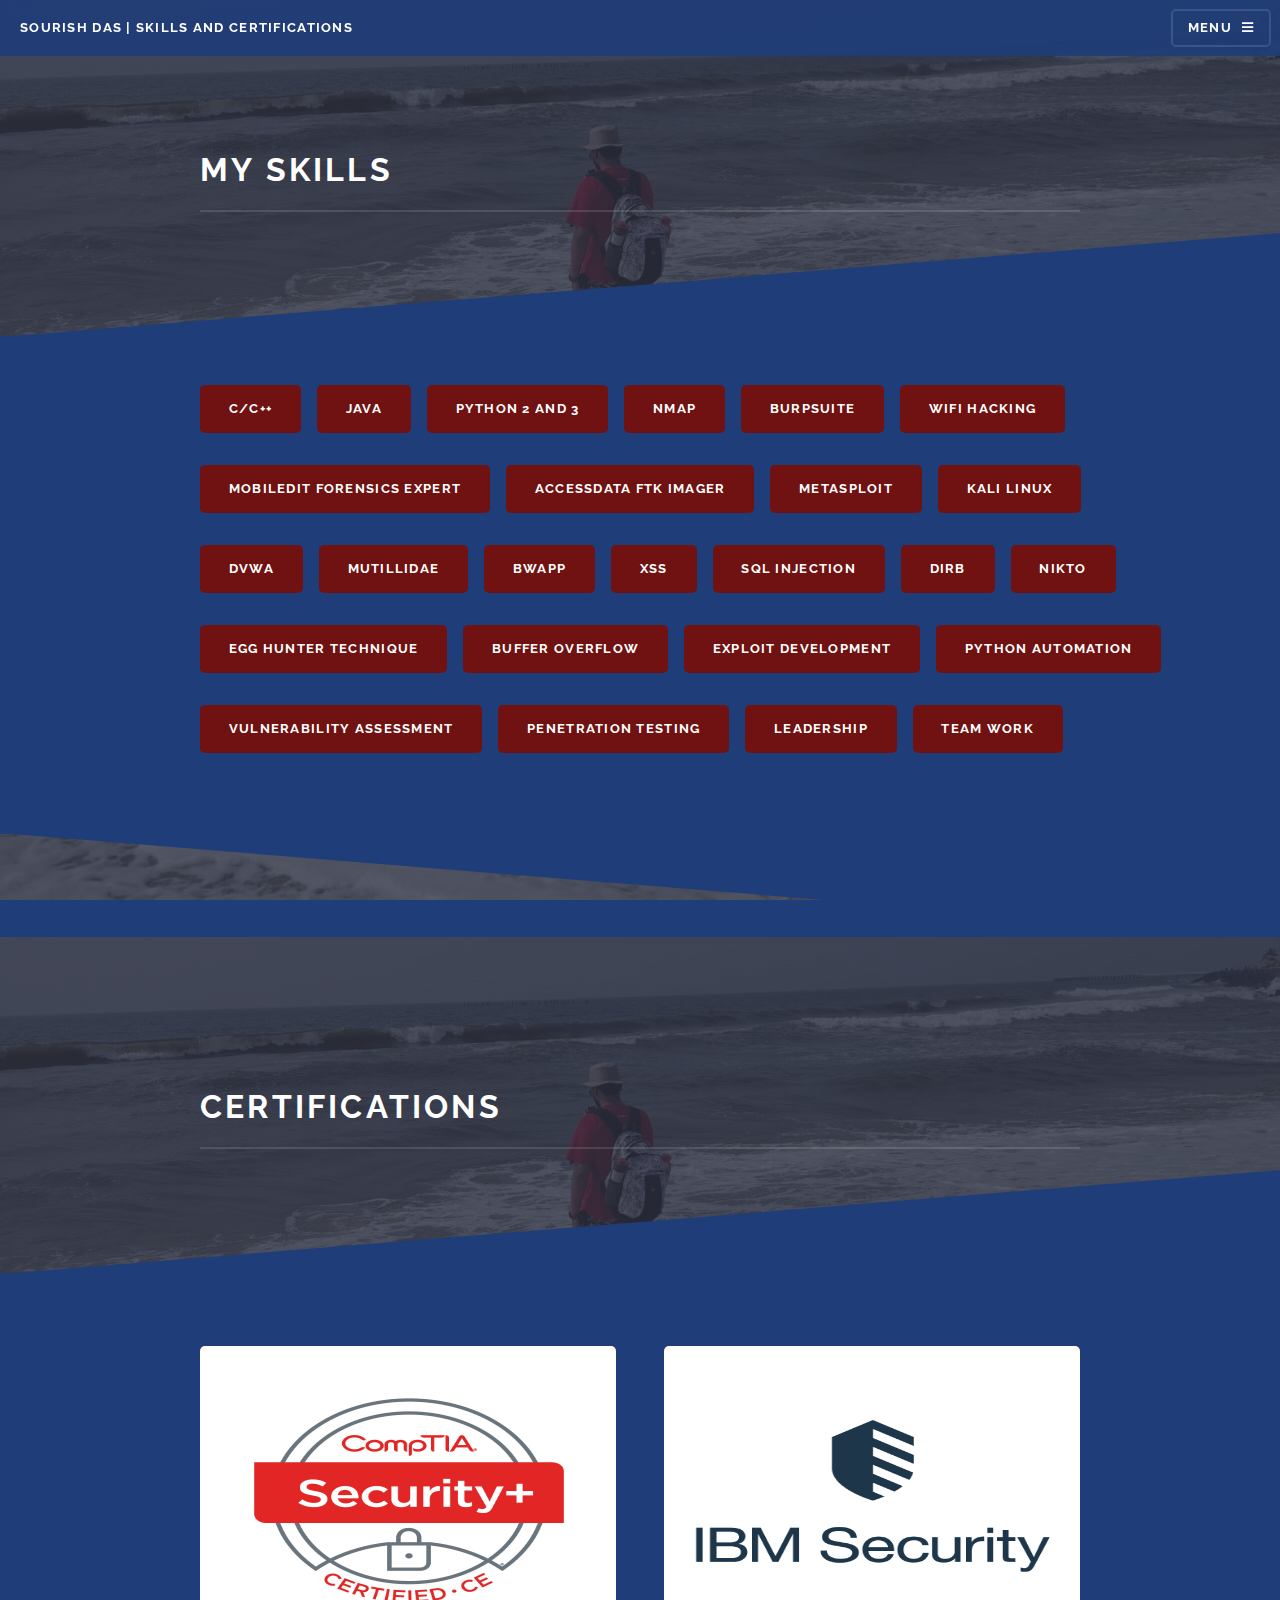
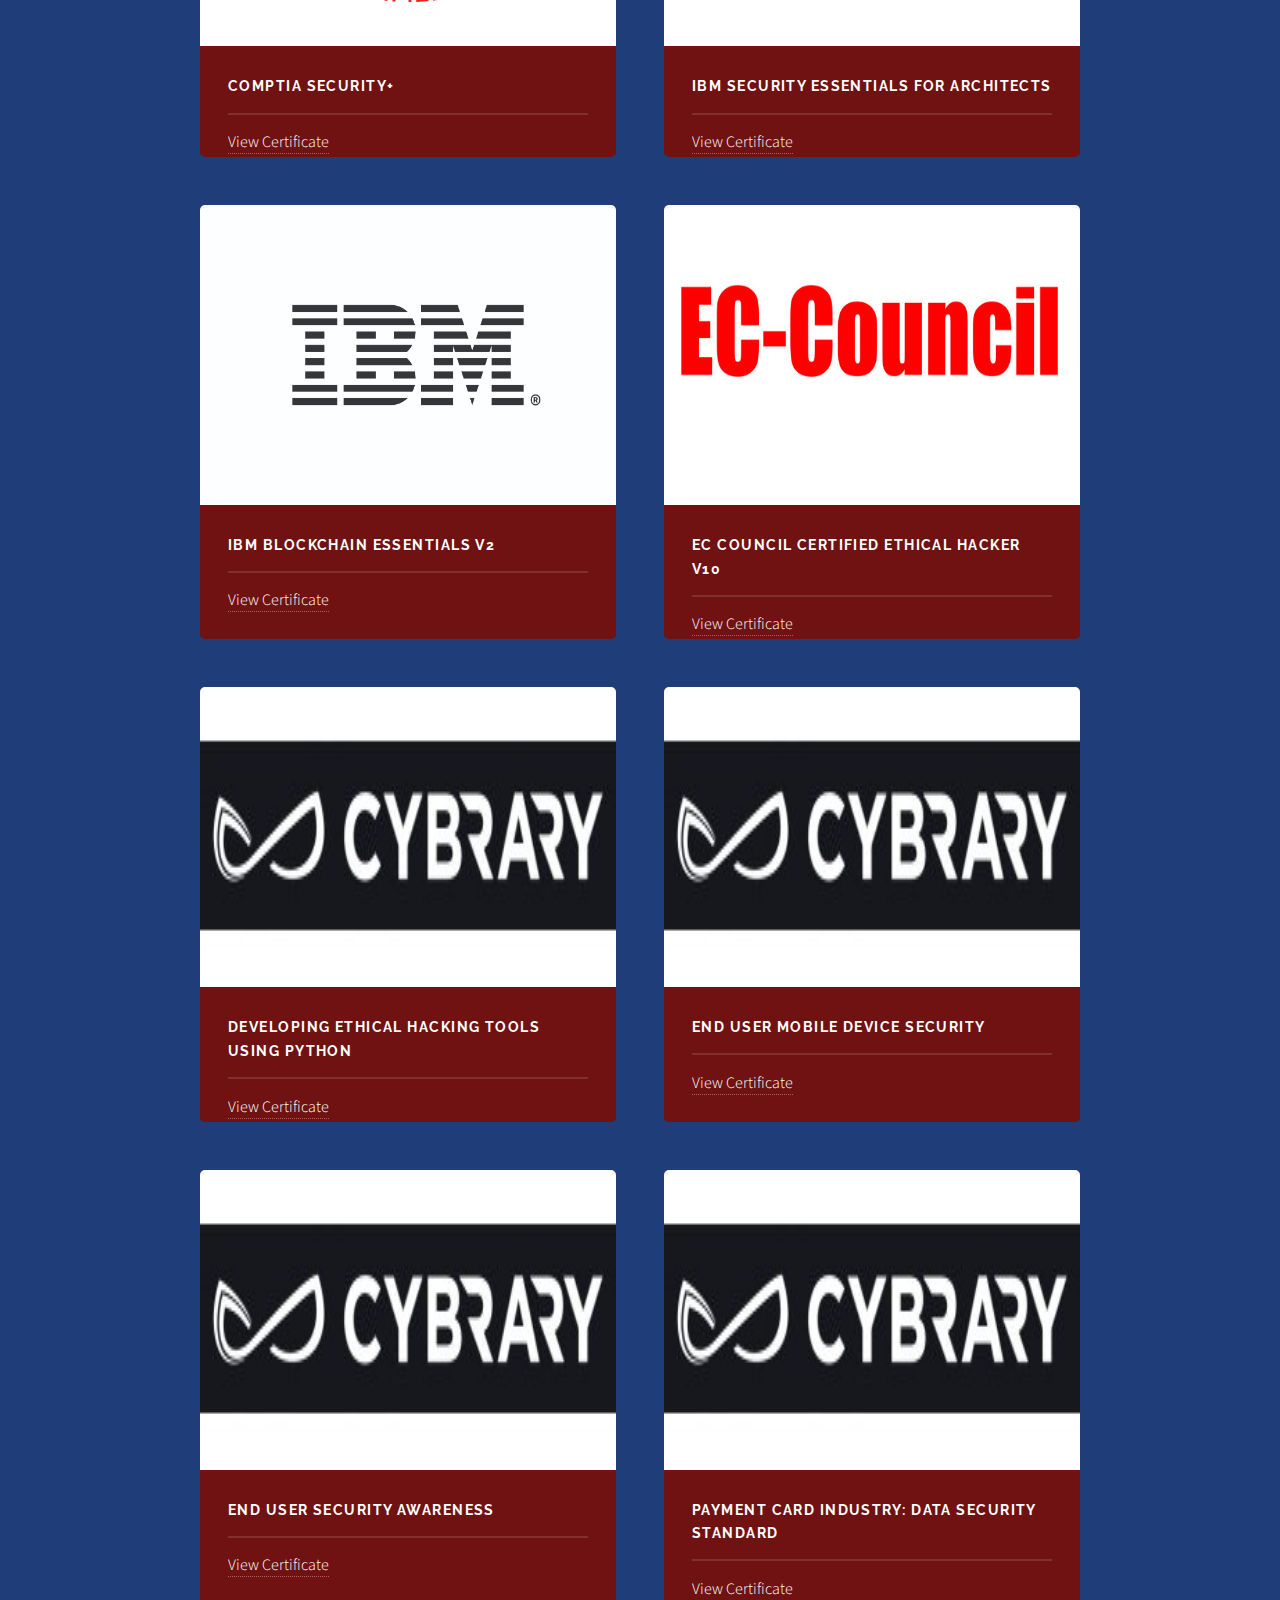
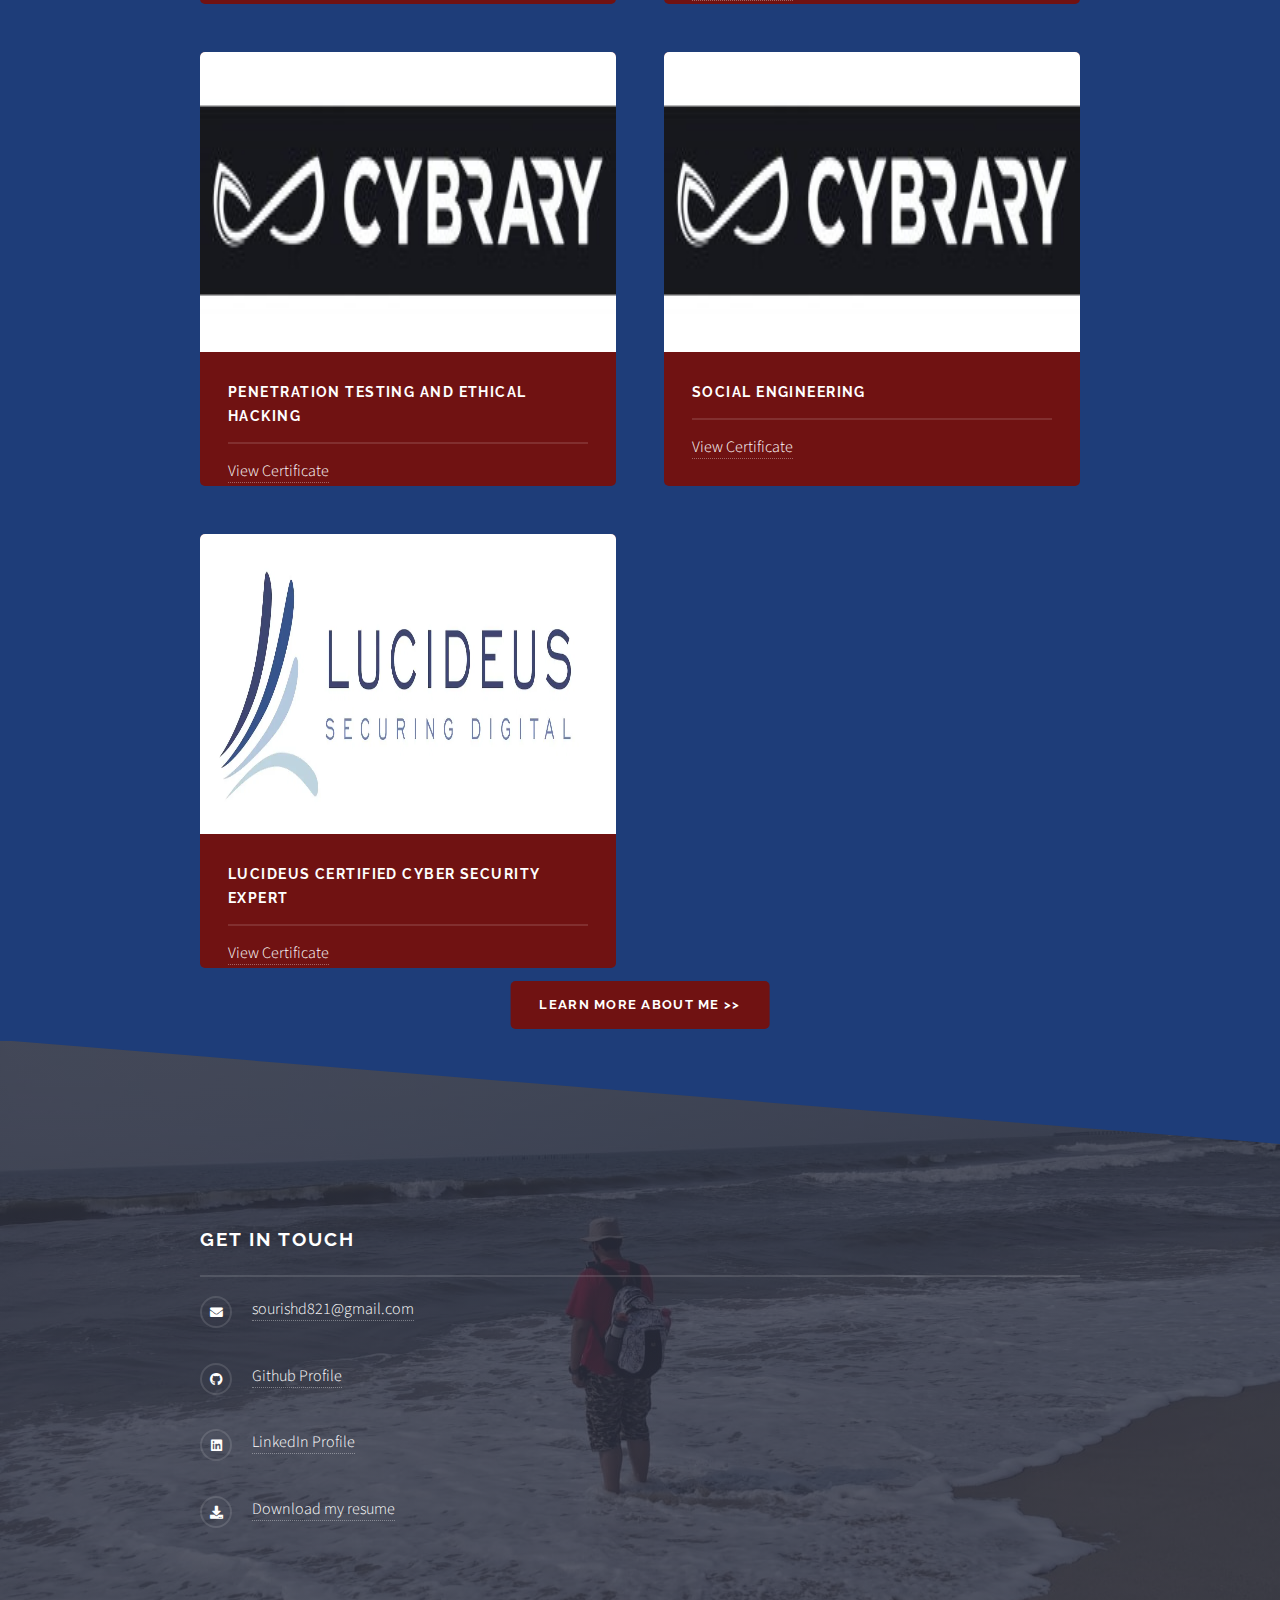
==== certifications_skills.html @ 965fa0ca "Update certifications_skills.html" ====
<!DOCTYPE HTML>
<html>
	<head>
		<title>Sourish Das | Digital Portfolio</title>
		<meta charset="utf-8" />
		<meta name="viewport" content="width=device-width, initial-scale=1, user-scalable=no" />
		<link rel="stylesheet" href="assets/css/main.css" />
		<noscript><link rel="stylesheet" href="assets/css/noscript.css" /></noscript>
	</head>
	<body class="is-preload">

		<!-- Page Wrapper -->
			<div id="page-wrapper">

				<!-- Header -->
					<header id="header">
						<h1><a href="index.html">Sourish Das | Skills and Certifications </a></h1>
						<nav>
							<a href="#menu">Menu</a>
						</nav>
					</header>

				<!-- Menu -->
					<nav id="menu">
						<div class="inner">
						<h2>Menu</h2>
						<ul class="links">
							<li><a href="index.html">Homepage</a></li>
							<li><a href="education.html">Education and Position of Responsibilities</a></li>
							<li><a href="projects.html">Projects</a></li>
                            <li><a href="#">Skills and Certifications</a></li>
                            <li><a href="volunteer.html">Volunteer Work</a></li>
						</ul>
							<a href="#" class="close">Close</a>
						</div>
					</nav>

                <!-- Skills -->
                <section id="wrapper">
                    <header>
                        <div class="inner">
                            <h2>My Skills</h2>
                        </div>
                    </header>

                    <!-- Content -->
                        <div class="wrapper">
                            <div class="inner">
                                <section class="features">
                                    <div class="row">
                                        <div class="col-6 col-12-medium">
                                            <ul class="actions">
                                                <li><a href="#" class="button primary">C/C++</a></li>
                                                <li><a href="#" class="button primary">Java</a></li>
                                                <li><a href="#" class="button primary">Python 2 and 3</a></li>
                                                <li><a href="#" class="button primary">Nmap</a></li>
                                                <li><a href="#" class="button primary">Burpsuite</a></li>
                                                <li><a href="#" class="button primary">Wifi Hacking</a></li>
                                            </ul>
                                            <ul class="actions">
                                                <li><a href="#" class="button primary">Mobiledit Forensics Expert</a></li>
                                                <li><a href="#" class="button primary">AccessData FTK Imager</a></li>
                                                <li><a href="#" class="button primary">Metasploit</a></li>
                                                <li><a href="#" class="button primary">Kali Linux</a></li>    
                                            </ul>
                                            <ul class="actions">
                                                <li><a href="#" class="button primary">DVWA</a></li>
                                                <li><a href="#" class="button primary">Mutillidae</a></li>
                                                <li><a href="#" class="button primary">BWAPP</a></li>
                                                <li><a href="#" class="button primary">XSS</a></li>
                                                <li><a href="#" class="button primary">SQL Injection</a></li>
                                                <li><a href="#" class="button primary">Dirb</a></li>
                                                <li><a href="#" class="button primary">Nikto</a></li>
                                            </ul>
                                            <ul class="actions">
                                                <li><a href="#" class="button primary">Egg Hunter Technique</a></li>
                                                <li><a href="#" class="button primary">Buffer Overflow</a></li>
                                                <li><a href="#" class="button primary">Exploit Development</a></li>
                                                <li><a href="#" class="button primary">Python Automation</a></li>
                                            </ul>
                                            <ul class="actions">
                                                <li><a href="#" class="button primary">Vulnerability Assessment</a></li>
                                                <li><a href="#" class="button primary">Penetration Testing</a></li>
                                                <li><a href="#" class="button primary">Leadership</a></li>
                                                <li><a href="#" class="button primary">Team work</a></li>
                                            </ul>
                                        </div>
                                    </div>
                                </section>
                            </div>
                        </div>
                    </section>    
				<!-- Certifications -->
					<section id="wrapper">
						<header>
							<div class="inner">
								<h2>Certifications</h2>
							</div>
						</header>

						<!-- Content -->
							<div class="wrapper">
								<div class="inner">
									<section class="features">
										<article>
											<a href="#" class="image"><img src="images/comptia.jpg" height="300"/></a>
                                            <h3 class="major">Comptia Security+</h3>
                                            <a href="https://drive.google.com/file/d/1Gd0uupU6EN3S4DlGRxh9QXkM9CTo4kUv/view?usp=sharing">View Certificate</a>
										</article>
										<article>
											<a href="#" class="image"><img src="images/ibm.jpg" height="300"/></a>
                                            <h3 class="major">IBM Security Essentials for Architects</h3>
                                            <a href="https://drive.google.com/file/d/17r5j3AL9RNa0EXQpZvUTruhk_sCg5A5k/view?usp=sharing">View Certificate</a>
										</article>
										<article>
											<a href="#" class="image"><img src="images/ibmlogo.jpg" height="300"/></a>
                                            <h3 class="major">IBM Blockchain Essentials v2</h3>
                                            <a href="https://drive.google.com/file/d/1BdH0c3bUG1jyV15_VftGuj8wiHqVbCy9/view?usp=sharing">View Certificate</a>
										</article>
										<article>
											<a href="#" class="image"><img src="images/eccouncil.jpg" height="300"/></a>
                                            <h3 class="major">EC Council Certified Ethical Hacker v10</h3>
                                            <a href="https://drive.google.com/file/d/1IBkKrDeuwzms9qXsJGalvtRHxdytoSH_/view?usp=sharing">View Certificate</a>
										</article>
										<article>
											<a href="#" class="image"><img src="images/cybrary.jpg" width="100" height="300"/></a>
											<h3 class="major">Developing Ethical Hacking Tools using Python</h3>
											<a href="https://drive.google.com/file/d/1Psqmp3zYWf06Dweuxxe7DgDDFf8kLqR_/view?usp=sharing">View Certificate</a>
										</article>
										<article>
											<a href="#" class="image"><img src="images/cybrary.jpg" height="300" width="100"/></a>
											<h3 class="major">End User Mobile Device Security</h3>
											<a href="https://drive.google.com/file/d/1Bbn3Cy1OUSxI7VfkospkaTgtB7mxDI2y/view?usp=sharing">View Certificate</a>
                                        </article>
                                        <article>
											<a href="#" class="image"><img src="images/cybrary.jpg" height="300" width="100"/></a>
											<h3 class="major">End User Security Awareness</h3>
											<a href="https://drive.google.com/file/d/1ygdiiQBbKUW9mDx7GAH_BFnSXj9kkSyn/view?usp=sharing">View Certificate</a>
                                        </article>
                                        <article>
											<a href="#" class="image"><img src="images/cybrary.jpg" height="300" width="100"/></a>
											<h3 class="major">Payment Card Industry: Data Security Standard</h3>
											<a href="https://drive.google.com/file/d/1zRVaidRO-7dUqaOIYwBaqW65jK9B_q1b/view?usp=sharing">View Certificate</a>
                                        </article>
                                        <article>
											<a href="#" class="image"><img src="images/cybrary.jpg" height="300" width="100"/></a>
											<h3 class="major">Penetration Testing and Ethical Hacking</h3>
											<a href="https://drive.google.com/file/d/1CH9TbloeAsoqaYDX6GmAmNMaeAtZhLqh/view?usp=sharing">View Certificate</a>
                                        </article>
                                        <article>
											<a href="#" class="image"><img src="images/cybrary.jpg" height="300" width="100"/></a>
											<h3 class="major">Social Engineering</h3>
											<a href="https://drive.google.com/file/d/1Vv6vAa4UCmk-ssHiaVYiq0fLLmgXSehY/view?usp=sharing">View Certificate</a>
                                        </article>
                                        <article>
											<a href="#" class="image"><img src="images/lucideus.jpg" height="300" width="100"/></a>
											<h3 class="major">Lucideus Certified Cyber Security Expert</h3>
											<a href="https://drive.google.com/file/d/1h3TRbAPyc-AD96OER_4BS5pk5gzhC9Py/view?usp=sharing">View Certificate</a>
										</article>
										<a href="#menu" class="button primary" style="margin:0;position:absolute;top:98.8%;left:50%;-ms-transform: translate(-50%,-50%); transform: translate(-50%,-50%);">Learn more about me >></a>
									</section>

								</div>
							</div>

                    </section>
                            <!-- Footer -->
				<section id="footer">
					<div class="inner">
						<h2 class="major">Get in touch</h2>
						<ul class="contact">
							<li class="icon solid fa-envelope"><a href="mailto:sourishd21@gmail.com">sourishd821@gmail.com</a></li>
							<li class="icon brands fa-github"><a href="https://www.github.com/sdas-ghub98">Github Profile</a></li>
							<li class="icon brands fa-linkedin"><a href="https://www.linkedin.com/in/sclandestined">LinkedIn Profile</a></li>
							<li class="icon solid fa-download"><a href="CV 2021.pdf">Download my resume</a></li>
					</div>
				</section>

			</div>

		<!-- Scripts -->
			<script src="assets/js/jquery.min.js"></script>
			<script src="assets/js/jquery.scrollex.min.js"></script>
			<script src="assets/js/browser.min.js"></script>
			<script src="assets/js/breakpoints.min.js"></script>
			<script src="assets/js/util.js"></script>
			<script src="assets/js/main.js"></script>

	</body>
</html>
---- assets/css/main.css ----
@import url(fontawesome-all.min.css);
@import url("https://fonts.googleapis.com/css?family=Raleway:200,700|Source+Sans+Pro:300,600,300italic,600italic");

html, body, div, span, applet, object,
iframe, h1, h2, h3, h4, h5, h6, p, blockquote,
pre, a, abbr, acronym, address, big, cite,
code, del, dfn, em, img, ins, kbd, q, s, samp,
small, strike, strong, sub, sup, tt, var, b,
u, i, center, dl, dt, dd, ol, ul, li, fieldset,
form, label, legend, table, caption, tbody,
tfoot, thead, tr, th, td, article, aside,
canvas, details, embed, figure, figcaption,
footer, header, hgroup, menu, nav, output, ruby,
section, summary, time, mark, audio, video {
	margin: 0;
	padding: 0;
	border: 0;
	font-size: 100%;
	font: inherit;
	vertical-align: baseline;}

article, aside, details, figcaption, figure,
footer, header, hgroup, menu, nav, section {
	display: block;}

body {
	line-height: 1;
}

ol, ul {
	list-style: none;
}

blockquote, q {
	quotes: none;
}

	blockquote:before, blockquote:after, q:before, q:after {
		content: '';
		content: none;
	}

table {
	border-collapse: collapse;
	border-spacing: 0;
}

body {
	-webkit-text-size-adjust: none;
}

#description
{
	text-align: justify;
}

mark {
	background-color: transparent;
	color: inherit;
}

input::-moz-focus-inner {
	border: 0;
	padding: 0;
}

input, select, textarea {
	-moz-appearance: none;
	-webkit-appearance: none;
	-ms-appearance: none;
	appearance: none;
}

/* Basic */

	@-ms-viewport {
		width: device-width;
	}

	body {
		-ms-overflow-style: scrollbar;
	}

	@media screen and (max-width: 480px) {

		html, body {
			min-width: 320px;
		}

	}

	html {
		box-sizing: border-box;
	}

	*, *:before, *:after {
		box-sizing: inherit;
	}

	body {
		background-color: #1e3d79;
		background-image: linear-gradient(to top, rgba(46, 49, 65, 0.8), rgba(46, 49, 65, 0.8)), url("../../images/background.jpg");
		background-size: auto,
 cover;
		background-attachment: fixed,
 fixed;
		background-position: center,
 center;
	}

		body.is-preload *, body.is-preload *:before, body.is-preload *:after {
			-moz-animation: none !important;
			-webkit-animation: none !important;
			-ms-animation: none !important;
			animation: none !important;
			-moz-transition: none !important;
			-webkit-transition: none !important;
			-ms-transition: none !important;
			transition: none !important;
		}

/* Type */

	body, input, select, textarea {
		color: #ffffff;
		font-family: "Source Sans Pro", Helvetica, sans-serif;
		font-size: 16.5pt;
		font-weight: 300;
		line-height: 1.65;
	}

		@media screen and (max-width: 1680px) {

			body, input, select, textarea {
				font-size: 13pt;
			}

		}

		@media screen and (max-width: 1280px) {

			body, input, select, textarea {
				font-size: 12pt;
			}

		}

		@media screen and (max-width: 980px) {

			body, input, select, textarea {
				font-size: 12pt;
			}

		}

		@media screen and (max-width: 736px) {

			body, input, select, textarea {
				font-size: 12pt;
			}

		}

		@media screen and (max-width: 480px) {

			body, input, select, textarea {
				font-size: 12pt;
			}

		}

	a {
		-moz-transition: color 0.2s ease-in-out, border-bottom-color 0.2s ease-in-out;
		-webkit-transition: color 0.2s ease-in-out, border-bottom-color 0.2s ease-in-out;
		-ms-transition: color 0.2s ease-in-out, border-bottom-color 0.2s ease-in-out;
		transition: color 0.2s ease-in-out, border-bottom-color 0.2s ease-in-out;
		border-bottom: dotted 1px rgba(255, 255, 255, 0.35);
		color: #ffffff;
		text-decoration: none;
	}

		a:hover {
			border-bottom-color: transparent;
			color: #ffffff !important;
		}

		a.special:not(.button) {
			text-decoration: none;
			border-bottom: 0;
			display: block;
			font-family: Raleway, Helvetica, sans-serif;
			font-size: 0.8em;
			font-weight: 700;
			letter-spacing: 0.1em;
			margin: 0 0 2em 0;
			text-transform: uppercase;
		}

			a.special:not(.button):before {
				-moz-osx-font-smoothing: grayscale;
				-webkit-font-smoothing: antialiased;
				display: inline-block;
				font-style: normal;
				font-variant: normal;
				text-rendering: auto;
				line-height: 1;
				text-transform: none !important;
				font-family: 'Font Awesome 5 Free';
				font-weight: 900;
			}

			a.special:not(.button):before {
				-moz-transition: background-color 0.2s ease-in-out;
				-webkit-transition: background-color 0.2s ease-in-out;
				-ms-transition: background-color 0.2s ease-in-out;
				transition: background-color 0.2s ease-in-out;
				border-radius: 100%;
				border: solid 2px rgba(255, 255, 255, 0.125);
				content: '\f105';
				display: inline-block;
				font-size: 1.25em;
				height: 2em;
				line-height: 1.75em;
				margin-right: 0.85em;
				text-align: center;
				text-indent: 0.15em;
				vertical-align: middle;
				width: 2em;
			}

			a.special:not(.button):hover:before {
				background-color: rgba(255, 255, 255, 0.025);
			}

			a.special:not(.button):active:before {
				background-color: rgba(255, 255, 255, 0.075);
			}

	strong, b {
		color: #ffffff;
		font-weight: 600;
	}

	em, i {
		font-style: italic;
	}

	p {
		margin: 0 0 2em 0;
	}

	h1, h2, h3, h4, h5, h6 {
		color: #ffffff;
		font-family: Raleway, Helvetica, sans-serif;
		font-weight: 700;
		letter-spacing: 0.1em;
		margin: 0 0 1em 0;
		text-transform: uppercase;
	}

		h1 a, h2 a, h3 a, h4 a, h5 a, h6 a {
			color: inherit;
			text-decoration: none;
			border-bottom: 0;
		}

		h1 span, h2 span, h3 span, h4 span, h5 span, h6 span {
			font-weight: 200;
		}

		h1.major, h2.major, h3.major, h4.major, h5.major, h6.major {
			padding-bottom: 1em;
			border-bottom: solid 2px rgba(255, 255, 255, 0.125);
		}

	h2 {
		font-size: 1.2em;
	}

	h3 {
		font-size: 0.9em;
	}

	h4 {
		font-size: 0.7em;
	}

	h5 {
		font-size: 0.7em;
	}

	h6 {
		font-size: 0.7em;
	}

	@media screen and (max-width: 736px) {

		h2 {
			font-size: 1em;
		}

		h3 {
			font-size: 0.8em;
		}

	}

	sub {
		font-size: 0.8em;
		position: relative;
		top: 0.5em;
	}

	sup {
		font-size: 0.8em;
		position: relative;
		top: -0.5em;
	}

	blockquote {
		border-left: solid 4px rgba(255, 255, 255, 0.125);
		font-style: italic;
		margin: 0 0 2em 0;
		padding: 0.5em 0 0.5em 2em;
	}

	code {
		background: rgba(255, 255, 255, 0.025);
		border-radius: 5px;
		border: solid 2px rgba(255, 255, 255, 0.125);
		font-family: "Courier New", monospace;
		font-size: 0.9em;
		margin: 0 0.25em;
		padding: 0.25em 0.65em;
	}

	pre {
		-webkit-overflow-scrolling: touch;
		font-family: "Courier New", monospace;
		font-size: 0.9em;
		margin: 0 0 2em 0;
	}

		pre code {
			display: block;
			line-height: 1.75em;
			padding: 1em 1.5em;
			overflow-x: auto;
		}

	hr {
		border: 0;
		border-bottom: solid 2px rgba(255, 255, 255, 0.125);
		margin: 2.5em 0;
	}

		hr.major {
			margin: 4em 0;
		}

	.align-left {
		text-align: left;
	}

	.align-center {
		text-align: center;
	}

	.align-right {
		text-align: right;
	}

/* Row */

	.row {
		display: flex;
		flex-wrap: wrap;
		box-sizing: border-box;
		align-items: stretch;
	}

		.row > * {
			box-sizing: border-box;
		}

		.row.gtr-uniform > * > :last-child {
			margin-bottom: 0;
		}

		.row.aln-left {
			justify-content: flex-start;
		}

		.row.aln-center {
			justify-content: center;
		}

		.row.aln-right {
			justify-content: flex-end;
		}

		.row.aln-top {
			align-items: flex-start;
		}

		.row.aln-middle {
			align-items: center;
		}

		.row.aln-bottom {
			align-items: flex-end;
		}

		.row > .imp {
			order: -1;
		}

		.row > .col-1 {
			width: 8.33333%;
		}

		.row > .off-1 {
			margin-left: 8.33333%;
		}

		.row > .col-2 {
			width: 16.66667%;
		}

		.row > .off-2 {
			margin-left: 16.66667%;
		}

		.row > .col-3 {
			width: 25%;
		}

		.row > .off-3 {
			margin-left: 25%;
		}

		.row > .col-4 {
			width: 33.33333%;
		}

		.row > .off-4 {
			margin-left: 33.33333%;
		}

		.row > .col-5 {
			width: 41.66667%;
		}

		.row > .off-5 {
			margin-left: 41.66667%;
		}

		.row > .col-6 {
			width: 50%;
		}

		.row > .off-6 {
			margin-left: 50%;
		}

		.row > .col-7 {
			width: 58.33333%;
		}

		.row > .off-7 {
			margin-left: 58.33333%;
		}

		.row > .col-8 {
			width: 66.66667%;
		}

		.row > .off-8 {
			margin-left: 66.66667%;
		}

		.row > .col-9 {
			width: 75%;
		}

		.row > .off-9 {
			margin-left: 75%;
		}

		.row > .col-10 {
			width: 83.33333%;
		}

		.row > .off-10 {
			margin-left: 83.33333%;
		}

		.row > .col-11 {
			width: 91.66667%;
		}

		.row > .off-11 {
			margin-left: 91.66667%;
		}

		.row > .col-12 {
			width: 100%;
		}

		.row > .off-12 {
			margin-left: 100%;
		}

		.row.gtr-0 {
			margin-top: 0;
			margin-left: 0em;
		}

			.row.gtr-0 > * {
				padding: 0 0 0 0em;
			}

			.row.gtr-0.gtr-uniform {
				margin-top: 0em;
			}

				.row.gtr-0.gtr-uniform > * {
					padding-top: 0em;
				}

		.row.gtr-25 {
			margin-top: 0;
			margin-left: -0.4375em;
		}

			.row.gtr-25 > * {
				padding: 0 0 0 0.4375em;
			}

			.row.gtr-25.gtr-uniform {
				margin-top: -0.4375em;
			}

				.row.gtr-25.gtr-uniform > * {
					padding-top: 0.4375em;
				}

		.row.gtr-50 {
			margin-top: 0;
			margin-left: -0.875em;
		}

			.row.gtr-50 > * {
				padding: 0 0 0 0.875em;
			}

			.row.gtr-50.gtr-uniform {
				margin-top: -0.875em;
			}

				.row.gtr-50.gtr-uniform > * {
					padding-top: 0.875em;
				}

		.row {
			margin-top: 0;
			margin-left: -1.75em;
		}

			.row > * {
				padding: 0 0 0 1.75em;
			}

			.row.gtr-uniform {
				margin-top: -1.75em;
			}

				.row.gtr-uniform > * {
					padding-top: 1.75em;
				}

		.row.gtr-150 {
			margin-top: 0;
			margin-left: -2.625em;
		}

			.row.gtr-150 > * {
				padding: 0 0 0 2.625em;
			}

			.row.gtr-150.gtr-uniform {
				margin-top: -2.625em;
			}

				.row.gtr-150.gtr-uniform > * {
					padding-top: 2.625em;
				}

		.row.gtr-200 {
			margin-top: 0;
			margin-left: -3.5em;
		}

			.row.gtr-200 > * {
				padding: 0 0 0 3.5em;
			}

			.row.gtr-200.gtr-uniform {
				margin-top: -3.5em;
			}

				.row.gtr-200.gtr-uniform > * {
					padding-top: 3.5em;
				}

		@media screen and (max-width: 1680px) {

			.row {
				display: flex;
				flex-wrap: wrap;
				box-sizing: border-box;
				align-items: stretch;
			}

				.row > * {
					box-sizing: border-box;
				}

				.row.gtr-uniform > * > :last-child {
					margin-bottom: 0;
				}

				.row.aln-left {
					justify-content: flex-start;
				}

				.row.aln-center {
					justify-content: center;
				}

				.row.aln-right {
					justify-content: flex-end;
				}

				.row.aln-top {
					align-items: flex-start;
				}

				.row.aln-middle {
					align-items: center;
				}

				.row.aln-bottom {
					align-items: flex-end;
				}

				.row > .imp-xlarge {
					order: -1;
				}

				.row > .col-1-xlarge {
					width: 8.33333%;
				}

				.row > .off-1-xlarge {
					margin-left: 8.33333%;
				}

				.row > .col-2-xlarge {
					width: 16.66667%;
				}

				.row > .off-2-xlarge {
					margin-left: 16.66667%;
				}

				.row > .col-3-xlarge {
					width: 25%;
				}

				.row > .off-3-xlarge {
					margin-left: 25%;
				}

				.row > .col-4-xlarge {
					width: 33.33333%;
				}

				.row > .off-4-xlarge {
					margin-left: 33.33333%;
				}

				.row > .col-5-xlarge {
					width: 41.66667%;
				}

				.row > .off-5-xlarge {
					margin-left: 41.66667%;
				}

				.row > .col-6-xlarge {
					width: 50%;
				}

				.row > .off-6-xlarge {
					margin-left: 50%;
				}

				.row > .col-7-xlarge {
					width: 58.33333%;
				}

				.row > .off-7-xlarge {
					margin-left: 58.33333%;
				}

				.row > .col-8-xlarge {
					width: 66.66667%;
				}

				.row > .off-8-xlarge {
					margin-left: 66.66667%;
				}

				.row > .col-9-xlarge {
					width: 75%;
				}

				.row > .off-9-xlarge {
					margin-left: 75%;
				}

				.row > .col-10-xlarge {
					width: 83.33333%;
				}

				.row > .off-10-xlarge {
					margin-left: 83.33333%;
				}

				.row > .col-11-xlarge {
					width: 91.66667%;
				}

				.row > .off-11-xlarge {
					margin-left: 91.66667%;
				}

				.row > .col-12-xlarge {
					width: 100%;
				}

				.row > .off-12-xlarge {
					margin-left: 100%;
				}

				.row.gtr-0 {
					margin-top: 0;
					margin-left: 0em;
				}

					.row.gtr-0 > * {
						padding: 0 0 0 0em;
					}

					.row.gtr-0.gtr-uniform {
						margin-top: 0em;
					}

						.row.gtr-0.gtr-uniform > * {
							padding-top: 0em;
						}

				.row.gtr-25 {
					margin-top: 0;
					margin-left: -0.4375em;
				}

					.row.gtr-25 > * {
						padding: 0 0 0 0.4375em;
					}

					.row.gtr-25.gtr-uniform {
						margin-top: -0.4375em;
					}

						.row.gtr-25.gtr-uniform > * {
							padding-top: 0.4375em;
						}

				.row.gtr-50 {
					margin-top: 0;
					margin-left: -0.875em;
				}

					.row.gtr-50 > * {
						padding: 0 0 0 0.875em;
					}

					.row.gtr-50.gtr-uniform {
						margin-top: -0.875em;
					}

						.row.gtr-50.gtr-uniform > * {
							padding-top: 0.875em;
						}

				.row {
					margin-top: 0;
					margin-left: -1.75em;
				}

					.row > * {
						padding: 0 0 0 1.75em;
					}

					.row.gtr-uniform {
						margin-top: -1.75em;
					}

						.row.gtr-uniform > * {
							padding-top: 1.75em;
						}

				.row.gtr-150 {
					margin-top: 0;
					margin-left: -2.625em;
				}

					.row.gtr-150 > * {
						padding: 0 0 0 2.625em;
					}

					.row.gtr-150.gtr-uniform {
						margin-top: -2.625em;
					}

						.row.gtr-150.gtr-uniform > * {
							padding-top: 2.625em;
						}

				.row.gtr-200 {
					margin-top: 0;
					margin-left: -3.5em;
				}

					.row.gtr-200 > * {
						padding: 0 0 0 3.5em;
					}

					.row.gtr-200.gtr-uniform {
						margin-top: -3.5em;
					}

						.row.gtr-200.gtr-uniform > * {
							padding-top: 3.5em;
						}

		}

		@media screen and (max-width: 1280px) {

			.row {
				display: flex;
				flex-wrap: wrap;
				box-sizing: border-box;
				align-items: stretch;
			}

				.row > * {
					box-sizing: border-box;
				}

				.row.gtr-uniform > * > :last-child {
					margin-bottom: 0;
				}

				.row.aln-left {
					justify-content: flex-start;
				}

				.row.aln-center {
					justify-content: center;
				}

				.row.aln-right {
					justify-content: flex-end;
				}

				.row.aln-top {
					align-items: flex-start;
				}

				.row.aln-middle {
					align-items: center;
				}

				.row.aln-bottom {
					align-items: flex-end;
				}

				.row > .imp-large {
					order: -1;
				}

				.row > .col-1-large {
					width: 8.33333%;
				}

				.row > .off-1-large {
					margin-left: 8.33333%;
				}

				.row > .col-2-large {
					width: 16.66667%;
				}

				.row > .off-2-large {
					margin-left: 16.66667%;
				}

				.row > .col-3-large {
					width: 25%;
				}

				.row > .off-3-large {
					margin-left: 25%;
				}

				.row > .col-4-large {
					width: 33.33333%;
				}

				.row > .off-4-large {
					margin-left: 33.33333%;
				}

				.row > .col-5-large {
					width: 41.66667%;
				}

				.row > .off-5-large {
					margin-left: 41.66667%;
				}

				.row > .col-6-large {
					width: 50%;
				}

				.row > .off-6-large {
					margin-left: 50%;
				}

				.row > .col-7-large {
					width: 58.33333%;
				}

				.row > .off-7-large {
					margin-left: 58.33333%;
				}

				.row > .col-8-large {
					width: 66.66667%;
				}

				.row > .off-8-large {
					margin-left: 66.66667%;
				}

				.row > .col-9-large {
					width: 75%;
				}

				.row > .off-9-large {
					margin-left: 75%;
				}

				.row > .col-10-large {
					width: 83.33333%;
				}

				.row > .off-10-large {
					margin-left: 83.33333%;
				}

				.row > .col-11-large {
					width: 91.66667%;
				}

				.row > .off-11-large {
					margin-left: 91.66667%;
				}

				.row > .col-12-large {
					width: 100%;
				}

				.row > .off-12-large {
					margin-left: 100%;
				}

				.row.gtr-0 {
					margin-top: 0;
					margin-left: 0em;
				}

					.row.gtr-0 > * {
						padding: 0 0 0 0em;
					}

					.row.gtr-0.gtr-uniform {
						margin-top: 0em;
					}

						.row.gtr-0.gtr-uniform > * {
							padding-top: 0em;
						}

				.row.gtr-25 {
					margin-top: 0;
					margin-left: -0.4375em;
				}

					.row.gtr-25 > * {
						padding: 0 0 0 0.4375em;
					}

					.row.gtr-25.gtr-uniform {
						margin-top: -0.4375em;
					}

						.row.gtr-25.gtr-uniform > * {
							padding-top: 0.4375em;
						}

				.row.gtr-50 {
					margin-top: 0;
					margin-left: -0.875em;
				}

					.row.gtr-50 > * {
						padding: 0 0 0 0.875em;
					}

					.row.gtr-50.gtr-uniform {
						margin-top: -0.875em;
					}

						.row.gtr-50.gtr-uniform > * {
							padding-top: 0.875em;
						}

				.row {
					margin-top: 0;
					margin-left: -1.75em;
				}

					.row > * {
						padding: 0 0 0 1.75em;
					}

					.row.gtr-uniform {
						margin-top: -1.75em;
					}

						.row.gtr-uniform > * {
							padding-top: 1.75em;
						}

				.row.gtr-150 {
					margin-top: 0;
					margin-left: -2.625em;
				}

					.row.gtr-150 > * {
						padding: 0 0 0 2.625em;
					}

					.row.gtr-150.gtr-uniform {
						margin-top: -2.625em;
					}

						.row.gtr-150.gtr-uniform > * {
							padding-top: 2.625em;
						}

				.row.gtr-200 {
					margin-top: 0;
					margin-left: -3.5em;
				}

					.row.gtr-200 > * {
						padding: 0 0 0 3.5em;
					}

					.row.gtr-200.gtr-uniform {
						margin-top: -3.5em;
					}

						.row.gtr-200.gtr-uniform > * {
							padding-top: 3.5em;
						}

		}

		@media screen and (max-width: 980px) {

			.row {
				display: flex;
				flex-wrap: wrap;
				box-sizing: border-box;
				align-items: stretch;
			}

				.row > * {
					box-sizing: border-box;
				}

				.row.gtr-uniform > * > :last-child {
					margin-bottom: 0;
				}

				.row.aln-left {
					justify-content: flex-start;
				}

				.row.aln-center {
					justify-content: center;
				}

				.row.aln-right {
					justify-content: flex-end;
				}

				.row.aln-top {
					align-items: flex-start;
				}

				.row.aln-middle {
					align-items: center;
				}

				.row.aln-bottom {
					align-items: flex-end;
				}

				.row > .imp-medium {
					order: -1;
				}

				.row > .col-1-medium {
					width: 8.33333%;
				}

				.row > .off-1-medium {
					margin-left: 8.33333%;
				}

				.row > .col-2-medium {
					width: 16.66667%;
				}

				.row > .off-2-medium {
					margin-left: 16.66667%;
				}

				.row > .col-3-medium {
					width: 25%;
				}

				.row > .off-3-medium {
					margin-left: 25%;
				}

				.row > .col-4-medium {
					width: 33.33333%;
				}

				.row > .off-4-medium {
					margin-left: 33.33333%;
				}

				.row > .col-5-medium {
					width: 41.66667%;
				}

				.row > .off-5-medium {
					margin-left: 41.66667%;
				}

				.row > .col-6-medium {
					width: 50%;
				}

				.row > .off-6-medium {
					margin-left: 50%;
				}

				.row > .col-7-medium {
					width: 58.33333%;
				}

				.row > .off-7-medium {
					margin-left: 58.33333%;
				}

				.row > .col-8-medium {
					width: 66.66667%;
				}

				.row > .off-8-medium {
					margin-left: 66.66667%;
				}

				.row > .col-9-medium {
					width: 75%;
				}

				.row > .off-9-medium {
					margin-left: 75%;
				}

				.row > .col-10-medium {
					width: 83.33333%;
				}

				.row > .off-10-medium {
					margin-left: 83.33333%;
				}

				.row > .col-11-medium {
					width: 91.66667%;
				}

				.row > .off-11-medium {
					margin-left: 91.66667%;
				}

				.row > .col-12-medium {
					width: 100%;
				}

				.row > .off-12-medium {
					margin-left: 100%;
				}

				.row.gtr-0 {
					margin-top: 0;
					margin-left: 0em;
				}

					.row.gtr-0 > * {
						padding: 0 0 0 0em;
					}

					.row.gtr-0.gtr-uniform {
						margin-top: 0em;
					}

						.row.gtr-0.gtr-uniform > * {
							padding-top: 0em;
						}

				.row.gtr-25 {
					margin-top: 0;
					margin-left: -0.4375em;
				}

					.row.gtr-25 > * {
						padding: 0 0 0 0.4375em;
					}

					.row.gtr-25.gtr-uniform {
						margin-top: -0.4375em;
					}

						.row.gtr-25.gtr-uniform > * {
							padding-top: 0.4375em;
						}

				.row.gtr-50 {
					margin-top: 0;
					margin-left: -0.875em;
				}

					.row.gtr-50 > * {
						padding: 0 0 0 0.875em;
					}

					.row.gtr-50.gtr-uniform {
						margin-top: -0.875em;
					}

						.row.gtr-50.gtr-uniform > * {
							padding-top: 0.875em;
						}

				.row {
					margin-top: 0;
					margin-left: -1.75em;
				}

					.row > * {
						padding: 0 0 0 1.75em;
					}

					.row.gtr-uniform {
						margin-top: -1.75em;
					}

						.row.gtr-uniform > * {
							padding-top: 1.75em;
						}

				.row.gtr-150 {
					margin-top: 0;
					margin-left: -2.625em;
				}

					.row.gtr-150 > * {
						padding: 0 0 0 2.625em;
					}

					.row.gtr-150.gtr-uniform {
						margin-top: -2.625em;
					}

						.row.gtr-150.gtr-uniform > * {
							padding-top: 2.625em;
						}

				.row.gtr-200 {
					margin-top: 0;
					margin-left: -3.5em;
				}

					.row.gtr-200 > * {
						padding: 0 0 0 3.5em;
					}

					.row.gtr-200.gtr-uniform {
						margin-top: -3.5em;
					}

						.row.gtr-200.gtr-uniform > * {
							padding-top: 3.5em;
						}

		}

		@media screen and (max-width: 736px) {

			.row {
				display: flex;
				flex-wrap: wrap;
				box-sizing: border-box;
				align-items: stretch;
			}

				.row > * {
					box-sizing: border-box;
				}

				.row.gtr-uniform > * > :last-child {
					margin-bottom: 0;
				}

				.row.aln-left {
					justify-content: flex-start;
				}

				.row.aln-center {
					justify-content: center;
				}

				.row.aln-right {
					justify-content: flex-end;
				}

				.row.aln-top {
					align-items: flex-start;
				}

				.row.aln-middle {
					align-items: center;
				}

				.row.aln-bottom {
					align-items: flex-end;
				}

				.row > .imp-small {
					order: -1;
				}

				.row > .col-1-small {
					width: 8.33333%;
				}

				.row > .off-1-small {
					margin-left: 8.33333%;
				}

				.row > .col-2-small {
					width: 16.66667%;
				}

				.row > .off-2-small {
					margin-left: 16.66667%;
				}

				.row > .col-3-small {
					width: 25%;
				}

				.row > .off-3-small {
					margin-left: 25%;
				}

				.row > .col-4-small {
					width: 33.33333%;
				}

				.row > .off-4-small {
					margin-left: 33.33333%;
				}

				.row > .col-5-small {
					width: 41.66667%;
				}

				.row > .off-5-small {
					margin-left: 41.66667%;
				}

				.row > .col-6-small {
					width: 50%;
				}

				.row > .off-6-small {
					margin-left: 50%;
				}

				.row > .col-7-small {
					width: 58.33333%;
				}

				.row > .off-7-small {
					margin-left: 58.33333%;
				}

				.row > .col-8-small {
					width: 66.66667%;
				}

				.row > .off-8-small {
					margin-left: 66.66667%;
				}

				.row > .col-9-small {
					width: 75%;
				}

				.row > .off-9-small {
					margin-left: 75%;
				}

				.row > .col-10-small {
					width: 83.33333%;
				}

				.row > .off-10-small {
					margin-left: 83.33333%;
				}

				.row > .col-11-small {
					width: 91.66667%;
				}

				.row > .off-11-small {
					margin-left: 91.66667%;
				}

				.row > .col-12-small {
					width: 100%;
				}

				.row > .off-12-small {
					margin-left: 100%;
				}

				.row.gtr-0 {
					margin-top: 0;
					margin-left: 0em;
				}

					.row.gtr-0 > * {
						padding: 0 0 0 0em;
					}

					.row.gtr-0.gtr-uniform {
						margin-top: 0em;
					}

						.row.gtr-0.gtr-uniform > * {
							padding-top: 0em;
						}

				.row.gtr-25 {
					margin-top: 0;
					margin-left: -0.3125em;
				}

					.row.gtr-25 > * {
						padding: 0 0 0 0.3125em;
					}

					.row.gtr-25.gtr-uniform {
						margin-top: -0.3125em;
					}

						.row.gtr-25.gtr-uniform > * {
							padding-top: 0.3125em;
						}

				.row.gtr-50 {
					margin-top: 0;
					margin-left: -0.625em;
				}

					.row.gtr-50 > * {
						padding: 0 0 0 0.625em;
					}

					.row.gtr-50.gtr-uniform {
						margin-top: -0.625em;
					}

						.row.gtr-50.gtr-uniform > * {
							padding-top: 0.625em;
						}

				.row {
					margin-top: 0;
					margin-left: -1.25em;
				}

					.row > * {
						padding: 0 0 0 1.25em;
					}

					.row.gtr-uniform {
						margin-top: -1.25em;
					}

						.row.gtr-uniform > * {
							padding-top: 1.25em;
						}

				.row.gtr-150 {
					margin-top: 0;
					margin-left: -1.875em;
				}

					.row.gtr-150 > * {
						padding: 0 0 0 1.875em;
					}

					.row.gtr-150.gtr-uniform {
						margin-top: -1.875em;
					}

						.row.gtr-150.gtr-uniform > * {
							padding-top: 1.875em;
						}

				.row.gtr-200 {
					margin-top: 0;
					margin-left: -2.5em;
				}

					.row.gtr-200 > * {
						padding: 0 0 0 2.5em;
					}

					.row.gtr-200.gtr-uniform {
						margin-top: -2.5em;
					}

						.row.gtr-200.gtr-uniform > * {
							padding-top: 2.5em;
						}

		}

		@media screen and (max-width: 480px) {

			.row {
				display: flex;
				flex-wrap: wrap;
				box-sizing: border-box;
				align-items: stretch;
			}

				.row > * {
					box-sizing: border-box;
				}

				.row.gtr-uniform > * > :last-child {
					margin-bottom: 0;
				}

				.row.aln-left {
					justify-content: flex-start;
				}

				.row.aln-center {
					justify-content: center;
				}

				.row.aln-right {
					justify-content: flex-end;
				}

				.row.aln-top {
					align-items: flex-start;
				}

				.row.aln-middle {
					align-items: center;
				}

				.row.aln-bottom {
					align-items: flex-end;
				}

				.row > .imp-xsmall {
					order: -1;
				}

				.row > .col-1-xsmall {
					width: 8.33333%;
				}

				.row > .off-1-xsmall {
					margin-left: 8.33333%;
				}

				.row > .col-2-xsmall {
					width: 16.66667%;
				}

				.row > .off-2-xsmall {
					margin-left: 16.66667%;
				}

				.row > .col-3-xsmall {
					width: 25%;
				}

				.row > .off-3-xsmall {
					margin-left: 25%;
				}

				.row > .col-4-xsmall {
					width: 33.33333%;
				}

				.row > .off-4-xsmall {
					margin-left: 33.33333%;
				}

				.row > .col-5-xsmall {
					width: 41.66667%;
				}

				.row > .off-5-xsmall {
					margin-left: 41.66667%;
				}

				.row > .col-6-xsmall {
					width: 50%;
				}

				.row > .off-6-xsmall {
					margin-left: 50%;
				}

				.row > .col-7-xsmall {
					width: 58.33333%;
				}

				.row > .off-7-xsmall {
					margin-left: 58.33333%;
				}

				.row > .col-8-xsmall {
					width: 66.66667%;
				}

				.row > .off-8-xsmall {
					margin-left: 66.66667%;
				}

				.row > .col-9-xsmall {
					width: 75%;
				}

				.row > .off-9-xsmall {
					margin-left: 75%;
				}

				.row > .col-10-xsmall {
					width: 83.33333%;
				}

				.row > .off-10-xsmall {
					margin-left: 83.33333%;
				}

				.row > .col-11-xsmall {
					width: 91.66667%;
				}

				.row > .off-11-xsmall {
					margin-left: 91.66667%;
				}

				.row > .col-12-xsmall {
					width: 100%;
				}

				.row > .off-12-xsmall {
					margin-left: 100%;
				}

				.row.gtr-0 {
					margin-top: 0;
					margin-left: 0em;
				}

					.row.gtr-0 > * {
						padding: 0 0 0 0em;
					}

					.row.gtr-0.gtr-uniform {
						margin-top: 0em;
					}

						.row.gtr-0.gtr-uniform > * {
							padding-top: 0em;
						}

				.row.gtr-25 {
					margin-top: 0;
					margin-left: -0.3125em;
				}

					.row.gtr-25 > * {
						padding: 0 0 0 0.3125em;
					}

					.row.gtr-25.gtr-uniform {
						margin-top: -0.3125em;
					}

						.row.gtr-25.gtr-uniform > * {
							padding-top: 0.3125em;
						}

				.row.gtr-50 {
					margin-top: 0;
					margin-left: -0.625em;
				}

					.row.gtr-50 > * {
						padding: 0 0 0 0.625em;
					}

					.row.gtr-50.gtr-uniform {
						margin-top: -0.625em;
					}

						.row.gtr-50.gtr-uniform > * {
							padding-top: 0.625em;
						}

				.row {
					margin-top: 0;
					margin-left: -1.25em;
				}

					.row > * {
						padding: 0 0 0 1.25em;
					}

					.row.gtr-uniform {
						margin-top: -1.25em;
					}

						.row.gtr-uniform > * {
							padding-top: 1.25em;
						}

				.row.gtr-150 {
					margin-top: 0;
					margin-left: -1.875em;
				}

					.row.gtr-150 > * {
						padding: 0 0 0 1.875em;
					}

					.row.gtr-150.gtr-uniform {
						margin-top: -1.875em;
					}

						.row.gtr-150.gtr-uniform > * {
							padding-top: 1.875em;
						}

				.row.gtr-200 {
					margin-top: 0;
					margin-left: -2.5em;
				}

					.row.gtr-200 > * {
						padding: 0 0 0 2.5em;
					}

					.row.gtr-200.gtr-uniform {
						margin-top: -2.5em;
					}

						.row.gtr-200.gtr-uniform > * {
							padding-top: 2.5em;
						}

		}

		@media screen and (max-width: 360px) {

			.row {
				display: flex;
				flex-wrap: wrap;
				box-sizing: border-box;
				align-items: stretch;
			}

				.row > * {
					box-sizing: border-box;
				}

				.row.gtr-uniform > * > :last-child {
					margin-bottom: 0;
				}

				.row.aln-left {
					justify-content: flex-start;
				}

				.row.aln-center {
					justify-content: center;
				}

				.row.aln-right {
					justify-content: flex-end;
				}

				.row.aln-top {
					align-items: flex-start;
				}

				.row.aln-middle {
					align-items: center;
				}

				.row.aln-bottom {
					align-items: flex-end;
				}

				.row > .imp-xxsmall {
					order: -1;
				}

				.row > .col-1-xxsmall {
					width: 8.33333%;
				}

				.row > .off-1-xxsmall {
					margin-left: 8.33333%;
				}

				.row > .col-2-xxsmall {
					width: 16.66667%;
				}

				.row > .off-2-xxsmall {
					margin-left: 16.66667%;
				}

				.row > .col-3-xxsmall {
					width: 25%;
				}

				.row > .off-3-xxsmall {
					margin-left: 25%;
				}

				.row > .col-4-xxsmall {
					width: 33.33333%;
				}

				.row > .off-4-xxsmall {
					margin-left: 33.33333%;
				}

				.row > .col-5-xxsmall {
					width: 41.66667%;
				}

				.row > .off-5-xxsmall {
					margin-left: 41.66667%;
				}

				.row > .col-6-xxsmall {
					width: 50%;
				}

				.row > .off-6-xxsmall {
					margin-left: 50%;
				}

				.row > .col-7-xxsmall {
					width: 58.33333%;
				}

				.row > .off-7-xxsmall {
					margin-left: 58.33333%;
				}

				.row > .col-8-xxsmall {
					width: 66.66667%;
				}

				.row > .off-8-xxsmall {
					margin-left: 66.66667%;
				}

				.row > .col-9-xxsmall {
					width: 75%;
				}

				.row > .off-9-xxsmall {
					margin-left: 75%;
				}

				.row > .col-10-xxsmall {
					width: 83.33333%;
				}

				.row > .off-10-xxsmall {
					margin-left: 83.33333%;
				}

				.row > .col-11-xxsmall {
					width: 91.66667%;
				}

				.row > .off-11-xxsmall {
					margin-left: 91.66667%;
				}

				.row > .col-12-xxsmall {
					width: 100%;
				}

				.row > .off-12-xxsmall {
					margin-left: 100%;
				}

				.row.gtr-0 {
					margin-top: 0;
					margin-left: 0em;
				}

					.row.gtr-0 > * {
						padding: 0 0 0 0em;
					}

					.row.gtr-0.gtr-uniform {
						margin-top: 0em;
					}

						.row.gtr-0.gtr-uniform > * {
							padding-top: 0em;
						}

				.row.gtr-25 {
					margin-top: 0;
					margin-left: -0.3125em;
				}

					.row.gtr-25 > * {
						padding: 0 0 0 0.3125em;
					}

					.row.gtr-25.gtr-uniform {
						margin-top: -0.3125em;
					}

						.row.gtr-25.gtr-uniform > * {
							padding-top: 0.3125em;
						}

				.row.gtr-50 {
					margin-top: 0;
					margin-left: -0.625em;
				}

					.row.gtr-50 > * {
						padding: 0 0 0 0.625em;
					}

					.row.gtr-50.gtr-uniform {
						margin-top: -0.625em;
					}

						.row.gtr-50.gtr-uniform > * {
							padding-top: 0.625em;
						}

				.row {
					margin-top: 0;
					margin-left: -1.25em;
				}

					.row > * {
						padding: 0 0 0 1.25em;
					}

					.row.gtr-uniform {
						margin-top: -1.25em;
					}

						.row.gtr-uniform > * {
							padding-top: 1.25em;
						}

				.row.gtr-150 {
					margin-top: 0;
					margin-left: -1.875em;
				}

					.row.gtr-150 > * {
						padding: 0 0 0 1.875em;
					}

					.row.gtr-150.gtr-uniform {
						margin-top: -1.875em;
					}

						.row.gtr-150.gtr-uniform > * {
							padding-top: 1.875em;
						}

				.row.gtr-200 {
					margin-top: 0;
					margin-left: -2.5em;
				}

					.row.gtr-200 > * {
						padding: 0 0 0 2.5em;
					}

					.row.gtr-200.gtr-uniform {
						margin-top: -2.5em;
					}

						.row.gtr-200.gtr-uniform > * {
							padding-top: 2.5em;
						}

		}

/* Section/Article */

	section.special, article.special {
		text-align: center;
	}

/* Form */

	form {
		margin: 0 0 2em 0;
	}

		form > :last-child {
			margin-bottom: 0;
		}

		form > .fields {
			display: -moz-flex;
			display: -webkit-flex;
			display: -ms-flex;
			display: flex;
			-moz-flex-wrap: wrap;
			-webkit-flex-wrap: wrap;
			-ms-flex-wrap: wrap;
			flex-wrap: wrap;
			width: calc(100% + 3em);
			margin: -1.5em 0 2em -1.5em;
		}

			form > .fields > .field {
				-moz-flex-grow: 0;
				-webkit-flex-grow: 0;
				-ms-flex-grow: 0;
				flex-grow: 0;
				-moz-flex-shrink: 0;
				-webkit-flex-shrink: 0;
				-ms-flex-shrink: 0;
				flex-shrink: 0;
				padding: 1.5em 0 0 1.5em;
				width: calc(100% - 1.5em);
			}

				form > .fields > .field.half {
					width: calc(50% - 0.75em);
				}

				form > .fields > .field.third {
					width: calc(100%/3 - 0.5em);
				}

				form > .fields > .field.quarter {
					width: calc(25% - 0.375em);
				}

		@media screen and (max-width: 480px) {

			form > .fields {
				width: calc(100% + 3em);
				margin: -1.5em 0 2em -1.5em;
			}

				form > .fields > .field {
					padding: 1.5em 0 0 1.5em;
					width: calc(100% - 1.5em);
				}

					form > .fields > .field.half {
						width: calc(100% - 1.5em);
					}

					form > .fields > .field.third {
						width: calc(100% - 1.5em);
					}

					form > .fields > .field.quarter {
						width: calc(100% - 1.5em);
					}

		}

	label {
		color: #ffffff;
		display: block;
		font-family: Raleway, Helvetica, sans-serif;
		font-size: 0.8em;
		font-weight: 700;
		letter-spacing: 0.1em;
		margin: 0 0 0.7em 0;
		text-transform: uppercase;
	}

	input[type="text"],
	input[type="password"],
	input[type="email"],
	input[type="tel"],
	select,
	textarea {
		-moz-appearance: none;
		-webkit-appearance: none;
		-ms-appearance: none;
		appearance: none;
		background: rgba(255, 255, 255, 0.025);
		border-radius: 5px;
		border: none;
		border: solid 2px rgba(255, 255, 255, 0.125);
		color: inherit;
		display: block;
		outline: 0;
		padding: 0 1em;
		text-decoration: none;
		width: 100%;
	}

		input[type="text"]:invalid,
		input[type="password"]:invalid,
		input[type="email"]:invalid,
		input[type="tel"]:invalid,
		select:invalid,
		textarea:invalid {
			box-shadow: none;
		}

		input[type="text"]:focus,
		input[type="password"]:focus,
		input[type="email"]:focus,
		input[type="tel"]:focus,
		select:focus,
		textarea:focus {
			border-color: #5b6ba6;
		}

	select {
		background-image: url("data:image/svg+xml;charset=utf8,%3Csvg xmlns='http://www.w3.org/2000/svg' width='40' height='40' preserveAspectRatio='none' viewBox='0 0 40 40'%3E%3Cpath d='M9.4,12.3l10.4,10.4l10.4-10.4c0.2-0.2,0.5-0.4,0.9-0.4c0.3,0,0.6,0.1,0.9,0.4l3.3,3.3c0.2,0.2,0.4,0.5,0.4,0.9 c0,0.4-0.1,0.6-0.4,0.9L20.7,31.9c-0.2,0.2-0.5,0.4-0.9,0.4c-0.3,0-0.6-0.1-0.9-0.4L4.3,17.3c-0.2-0.2-0.4-0.5-0.4-0.9 c0-0.4,0.1-0.6,0.4-0.9l3.3-3.3c0.2-0.2,0.5-0.4,0.9-0.4S9.1,12.1,9.4,12.3z' fill='rgba(255, 255, 255, 0.125)' /%3E%3C/svg%3E");
		background-size: 1.25rem;
		background-repeat: no-repeat;
		background-position: calc(100% - 1rem) center;
		height: 2.75em;
		padding-right: 2.75em;
		text-overflow: ellipsis;
	}

		select option {
			color: #ffffff;
			background: #1e3d79;
		}

		select:focus::-ms-value {
			background-color: transparent;
		}

		select::-ms-expand {
			display: none;
		}

	input[type="text"],
	input[type="password"],
	input[type="email"],
	select {
		height: 2.75em;
	}

	textarea {
		padding: 0.75em 1em;
	}

	input[type="checkbox"],
	input[type="radio"] {
		-moz-appearance: none;
		-webkit-appearance: none;
		-ms-appearance: none;
		appearance: none;
		display: block;
		float: left;
		margin-right: -2em;
		opacity: 0;
		width: 1em;
		z-index: -1;
	}

		input[type="checkbox"] + label,
		input[type="radio"] + label {
			text-decoration: none;
			color: #ffffff;
			cursor: pointer;
			display: inline-block;
			font-size: 1em;
			font-family: "Source Sans Pro", Helvetica, sans-serif;
			text-transform: none;
			letter-spacing: 0;
			font-weight: 300;
			padding-left: 2.4em;
			padding-right: 0.75em;
			position: relative;
		}

			input[type="checkbox"] + label:before,
			input[type="radio"] + label:before {
				-moz-osx-font-smoothing: grayscale;
				-webkit-font-smoothing: antialiased;
				display: inline-block;
				font-style: normal;
				font-variant: normal;
				text-rendering: auto;
				line-height: 1;
				text-transform: none !important;
				font-family: 'Font Awesome 5 Free';
				font-weight: 900;
			}

			input[type="checkbox"] + label:before,
			input[type="radio"] + label:before {
				background: rgba(255, 255, 255, 0.025);
				border-radius: 5px;
				border: solid 2px rgba(255, 255, 255, 0.125);
				content: '';
				display: inline-block;
				font-size: 0.8em;
				height: 2.0625em;
				left: 0;
				line-height: 2.0625em;
				position: absolute;
				text-align: center;
				top: 0;
				width: 2.0625em;
			}

		input[type="checkbox"]:checked + label:before,
		input[type="radio"]:checked + label:before {
			background: #ffffff;
			border-color: #ffffff;
			content: '\f00c';
			color: #1e3d79;
		}

		input[type="checkbox"]:focus + label:before,
		input[type="radio"]:focus + label:before {
			border-color: #1e3d79;
		}

	input[type="checkbox"] + label:before {
		border-radius: 5px;
	}

	input[type="radio"] + label:before {
		border-radius: 100%;
	}

	::-webkit-input-placeholder {
		color: rgba(255, 255, 255, 0.35) !important;
		opacity: 1.0;
	}

	:-moz-placeholder {
		color: rgba(255, 255, 255, 0.35) !important;
		opacity: 1.0;
	}

	::-moz-placeholder {
		color: rgba(255, 255, 255, 0.35) !important;
		opacity: 1.0;
	}

	:-ms-input-placeholder {
		color: rgba(255, 255, 255, 0.35) !important;
		opacity: 1.0;
	}

/* Box */

	.box {
		border-radius: 5px;
		border: solid 2px rgba(255, 255, 255, 0.125);
		margin-bottom: 2em;
		padding: 1.5em;
	}

		.box > :last-child,
		.box > :last-child > :last-child,
		.box > :last-child > :last-child > :last-child {
			margin-bottom: 0;
		}

		.box.alt {
			border: 0;
			border-radius: 0;
			padding: 0;
		}

/* Icon */

	.icon {
		text-decoration: none;
		border-bottom: none;
		position: relative;
	}

		.icon:before {
			-moz-osx-font-smoothing: grayscale;
			-webkit-font-smoothing: antialiased;
			display: inline-block;
			font-style: normal;
			font-variant: normal;
			text-rendering: auto;
			line-height: 1;
			text-transform: none !important;
			font-family: 'Font Awesome 5 Free';
			font-weight: 400;
		}

		.icon > .label {
			display: none;
		}

		.icon:before {
			line-height: inherit;
		}

		.icon.solid:before {
			font-weight: 900;
		}

		.icon.brands:before {
			font-family: 'Font Awesome 5 Brands';
		}

/* Image */

	.image {
		border-radius: 5px;
		border: 0;
		display: inline-block;
		position: relative;
	}

		.image img {
			border-radius: 5px;
			display: block;
		}

		.image.left, .image.right {
			max-width: 40%;
		}

			.image.left img, .image.right img {
				width: 100%;
			}

		.image.left {
			float: left;
			padding: 0 1.5em 1em 0;
			top: 0.25em;
		}

		.image.right {
			float: right;
			padding: 0 0 1em 1.5em;
			top: 0.25em;
		}

		.image.fit {
			display: block;
			margin: 0 0 2em 0;
			width: 100%;
		}

			.image.fit img {
				width: 100%;
			}

		.image.main {
			display: block;
			margin: 0 0 3em 0;
			width: 100%;
		}

			.image.main img {
				width: 100%;
			}

/* List */

	ol {
		list-style: decimal;
		margin: 0 0 2em 0;
		padding-left: 1.25em;
	}

		ol li {
			padding-left: 0.25em;
		}

	ul {
		list-style: disc;
		margin: 0 0 2em 0;
		padding-left: 1em;
	}

		ul li {
			padding-left: 0.5em;
		}

		ul.alt {
			list-style: none;
			padding-left: 0;
		}

			ul.alt li {
				border-top: solid 1px rgba(255, 255, 255, 0.125);
				padding: 0.5em 0;
			}

				ul.alt li:first-child {
					border-top: 0;
					padding-top: 0;
				}

	dl {
		margin: 0 0 2em 0;
	}

		dl dt {
			display: block;
			font-weight: 600;
			margin: 0 0 1em 0;
		}

		dl dd {
			margin-left: 2em;
		}

/* Actions */

	ul.actions {
		display: -moz-flex;
		display: -webkit-flex;
		display: -ms-flex;
		display: flex;
		cursor: default;
		list-style: none;
		margin-left: -1em;
		padding-left: 0;
	}

		ul.actions li {
			padding: 0 0 0 1em;
			vertical-align: middle;
		}

		ul.actions.special {
			-moz-justify-content: center;
			-webkit-justify-content: center;
			-ms-justify-content: center;
			justify-content: center;
			width: 100%;
			margin-left: 0;
		}

			ul.actions.special li:first-child {
				padding-left: 0;
			}

		ul.actions.stacked {
			-moz-flex-direction: column;
			-webkit-flex-direction: column;
			-ms-flex-direction: column;
			flex-direction: column;
			margin-left: 0;
		}

			ul.actions.stacked li {
				padding: 1.3em 0 0 0;
			}

				ul.actions.stacked li:first-child {
					padding-top: 0;
				}

		ul.actions.fit {
			width: calc(100% + 1em);
		}

			ul.actions.fit li {
				-moz-flex-grow: 1;
				-webkit-flex-grow: 1;
				-ms-flex-grow: 1;
				flex-grow: 1;
				-moz-flex-shrink: 1;
				-webkit-flex-shrink: 1;
				-ms-flex-shrink: 1;
				flex-shrink: 1;
				width: 100%;
			}

				ul.actions.fit li > * {
					width: 100%;
				}

			ul.actions.fit.stacked {
				width: 100%;
			}

		@media screen and (max-width: 480px) {

			ul.actions:not(.fixed) {
				-moz-flex-direction: column;
				-webkit-flex-direction: column;
				-ms-flex-direction: column;
				flex-direction: column;
				margin-left: 0;
				width: 100% !important;
			}

				ul.actions:not(.fixed) li {
					-moz-flex-grow: 1;
					-webkit-flex-grow: 1;
					-ms-flex-grow: 1;
					flex-grow: 1;
					-moz-flex-shrink: 1;
					-webkit-flex-shrink: 1;
					-ms-flex-shrink: 1;
					flex-shrink: 1;
					padding: 1em 0 0 0;
					text-align: center;
					width: 100%;
				}

					ul.actions:not(.fixed) li > * {
						width: 100%;
					}

					ul.actions:not(.fixed) li:first-child {
						padding-top: 0;
					}

					ul.actions:not(.fixed) li input[type="submit"],
					ul.actions:not(.fixed) li input[type="reset"],
					ul.actions:not(.fixed) li input[type="button"],
					ul.actions:not(.fixed) li button,
					ul.actions:not(.fixed) li .button {
						width: 100%;
					}

						ul.actions:not(.fixed) li input[type="submit"].icon:before,
						ul.actions:not(.fixed) li input[type="reset"].icon:before,
						ul.actions:not(.fixed) li input[type="button"].icon:before,
						ul.actions:not(.fixed) li button.icon:before,
						ul.actions:not(.fixed) li .button.icon:before {
							margin-left: -0.5rem;
						}

		}

/* Icons */

	ul.icons {
		cursor: default;
		list-style: none;
		padding-left: 0;
	}

		ul.icons li {
			display: inline-block;
			padding: 0 1em 0 0;
		}

			ul.icons li:last-child {
				padding-right: 0;
			}

			ul.icons li .icon:before {
				font-size: 1.25em;
			}

/* Contact */

	ul.contact {
		list-style: none;
		padding: 0;
	}

		ul.contact li {
			text-decoration: none;
			margin: 2.5em 0 0 0;
			padding: 0 0 0 3.25em;
			position: relative;
		}

			ul.contact li:before {
				-moz-osx-font-smoothing: grayscale;
				-webkit-font-smoothing: antialiased;
				display: inline-block;
				font-style: normal;
				font-variant: normal;
				text-rendering: auto;
				line-height: 1;
				text-transform: none !important;
				font-family: 'Font Awesome 5 Free';
				font-weight: 400;
			}

			ul.contact li:before {
				border-radius: 100%;
				border: solid 2px rgba(255, 255, 255, 0.125);
				display: inline-block;
				font-size: 0.8em;
				height: 2.5em;
				left: 0;
				line-height: 2.35em;
				position: absolute;
				text-align: center;
				top: 0;
				width: 2.5em;
			}

			ul.contact li:first-child {
				margin-top: 0;
			}

		@media screen and (max-width: 736px) {

			ul.contact li {
				margin: 1.5em 0 0 0;
			}

		}

/* Pagination */

	ul.pagination {
		cursor: default;
		list-style: none;
		padding-left: 0;
	}

		ul.pagination li {
			display: inline-block;
			padding-left: 0;
			vertical-align: middle;
		}

			ul.pagination li > .page {
				-moz-transition: background-color 0.2s ease-in-out, color 0.2s ease-in-out;
				-webkit-transition: background-color 0.2s ease-in-out, color 0.2s ease-in-out;
				-ms-transition: background-color 0.2s ease-in-out, color 0.2s ease-in-out;
				transition: background-color 0.2s ease-in-out, color 0.2s ease-in-out;
				border-bottom: 0;
				border-radius: 5px;
				display: inline-block;
				height: 1.5em;
				line-height: 1.5em;
				margin: 0 0.125em;
				min-width: 1.5em;
				padding: 0 0.5em;
				text-align: center;
			}

				ul.pagination li > .page:hover {
					background-color: rgba(255, 255, 255, 0.025);
				}

				ul.pagination li > .page.active {
					background-color: #6d6d6d;
				}

			ul.pagination li:first-child {
				padding-right: 0.75em;
			}

			ul.pagination li:last-child {
				padding-left: 0.75em;
			}

		@media screen and (max-width: 480px) {

			ul.pagination li:nth-child(n+2):nth-last-child(n+2) {
				display: none;
			}

			ul.pagination li .button {
				width: 100%;
			}

			ul.pagination li:first-child {
				width: calc(50% - 2px);
				text-align: left;
				padding-right: 0.325em;
			}

			ul.pagination li:last-child {
				width: calc(50% - 2px);
				text-align: right;
				padding-left: 0.325em;
			}

		}

/* Table */

	.table-wrapper {
		-webkit-overflow-scrolling: touch;
		overflow-x: auto;
	}

	table {
		margin: 0 0 2em 0;
		width: 100%;
	}

		table tbody tr {
			border: solid 1px rgba(255, 255, 255, 0.125);
			border-left: 0;
			border-right: 0;
		}

			table tbody tr:nth-child(2n + 1) {
				background-color: rgba(255, 255, 255, 0.025);
			}

		table td {
			padding: 0.75em 0.75em;
		}

		table th {
			color: #ffffff;
			font-size: 0.9em;
			font-weight: 600;
			padding: 0 0.75em 0.75em 0.75em;
			text-align: left;
		}

		table thead {
			border-bottom: solid 2px rgba(255, 255, 255, 0.125);
		}

		table tfoot {
			border-top: solid 2px rgba(255, 255, 255, 0.125);
		}

		table.alt {
			border-collapse: separate;
		}

			table.alt tbody tr td {
				border: solid 1px rgba(255, 255, 255, 0.125);
				border-left-width: 0;
				border-top-width: 0;
			}

				table.alt tbody tr td:first-child {
					border-left-width: 1px;
				}

			table.alt tbody tr:first-child td {
				border-top-width: 1px;
			}

			table.alt thead {
				border-bottom: 0;
			}

			table.alt tfoot {
				border-top: 0;
			}

/* Button */

	input[type="submit"],
	input[type="reset"],
	input[type="button"],
	button,
	.button {
		-moz-appearance: none;
		-webkit-appearance: none;
		-ms-appearance: none;
		appearance: none;
		-moz-transition: background-color 0.2s ease-in-out;
		-webkit-transition: background-color 0.2s ease-in-out;
		-ms-transition: background-color 0.2s ease-in-out;
		transition: background-color 0.2s ease-in-out;
		background-color: transparent;
		border-radius: 5px;
		border: 0;
		box-shadow: inset 0 0 0 2px rgba(255, 255, 255, 0.125);
		color: #ffffff !important;
		cursor: pointer;
		display: inline-block;
		font-family: Raleway, Helvetica, sans-serif;
		font-size: 0.8em;
		font-weight: 700;
		height: 3.75em;
		letter-spacing: 0.1em;
		line-height: 3.75em;
		padding: 0 2.25em;
		text-align: center;
		text-decoration: none;
		text-transform: uppercase;
		white-space: nowrap;
	}

		input[type="submit"]:hover,
		input[type="reset"]:hover,
		input[type="button"]:hover,
		button:hover,
		.button:hover {
			background-color: rgba(255, 255, 255, 0.025);
		}

		input[type="submit"]:active,
		input[type="reset"]:active,
		input[type="button"]:active,
		button:active,
		.button:active {
			background-color: rgba(255, 255, 255, 0.075);
		}

		input[type="submit"].icon:before,
		input[type="reset"].icon:before,
		input[type="button"].icon:before,
		button.icon:before,
		.button.icon:before {
			margin-right: 0.5em;
			color: rgba(255, 255, 255, 0.35);
		}

		input[type="submit"].primary,
		input[type="reset"].primary,
		input[type="button"].primary,
		button.primary,
		.button.primary {
			background-color: #701212;
			box-shadow: none;
		}

			input[type="submit"].primary:hover,
			input[type="reset"].primary:hover,
			input[type="button"].primary:hover,
			button.primary:hover,
			.button.primary:hover {
				background-color: #3f0a0a;
			}

			input[type="submit"].primary:active,
			input[type="reset"].primary:active,
			input[type="button"].primary:active,
			button.primary:active,
			.button.primary:active {
				background-color: #1e3d79;
			}

			input[type="submit"].primary.icon:before,
			input[type="reset"].primary.icon:before,
			input[type="button"].primary.icon:before,
			button.primary.icon:before,
			.button.primary.icon:before {
				color: #7985b0;
			}

		input[type="submit"].fit,
		input[type="reset"].fit,
		input[type="button"].fit,
		button.fit,
		.button.fit {
			width: 100%;
		}

		input[type="submit"].small,
		input[type="reset"].small,
		input[type="button"].small,
		button.small,
		.button.small {
			font-size: 0.6em;
		}

		input[type="submit"].large,
		input[type="reset"].large,
		input[type="button"].large,
		button.large,
		.button.large {
			font-size: 1em;
		}

		input[type="submit"].disabled, input[type="submit"]:disabled,
		input[type="reset"].disabled,
		input[type="reset"]:disabled,
		input[type="button"].disabled,
		input[type="button"]:disabled,
		button.disabled,
		button:disabled,
		.button.disabled,
		.button:disabled {
			opacity: 0.25;
		}

		@media screen and (max-width: 480px) {

			input[type="submit"],
			input[type="reset"],
			input[type="button"],
			button,
			.button {
				padding: 0;
			}

		}

/* Features */

	.features {
		display: -moz-flex;
		display: -webkit-flex;
		display: -ms-flex;
		display: flex;
		-moz-flex-wrap: wrap;
		-webkit-flex-wrap: wrap;
		-ms-flex-wrap: wrap;
		flex-wrap: wrap;
		margin: 0 0 2em 0;
	}

		.features article {
			padding: 1.75em 1.75em 0.1em 1.75em ;
			background-color: #701212;
			border-radius: 5px;
			margin: 1.5em 3em 1.5em 0;
			width: calc(50% - 1.5em);
		}

			.features article:nth-child(2n) {
				margin-right: 0;
			}

			.features article .image {
				border-radius: 5px 5px 0 0;
				display: block;
				margin-bottom: 1.75em;
				margin-left: -1.75em;
				margin-top: -1.75em;
				position: relative;
				width: calc(100% + 3.5em);
			}

				.features article .image img {
					border-radius: 5px 5px 0 0;
					width: 100%;
				}

		@media screen and (max-width: 980px) {

			.features article {
				margin: 1em 2em 1em 0;
				width: calc(50% - 1em);
			}

		}

		@media screen and (max-width: 736px) {

			.features article {
				padding: 1.5em 1.5em 0.1em 1.5em ;
				margin: 0.875em 1.75em 0.875em 0;
				width: calc(50% - 0.875em - 1px);
			}

				.features article .image {
					margin-bottom: 1.5em;
					margin-left: -1.5em;
					margin-top: -1.5em;
					width: calc(100% + 3em);
				}

		}

		@media screen and (max-width: 480px) {

			.features {
				display: block;
			}

				.features article {
					width: 100%;
					margin: 0 0 2em 0 !important;
				}

		}

/* Header */

	#header {
		-moz-transition: background-color 0.2s ease-in-out;
		-webkit-transition: background-color 0.2s ease-in-out;
		-ms-transition: background-color 0.2s ease-in-out;
		transition: background-color 0.2s ease-in-out;
		background-color: #1e3d79e3;
		height: 3.5em;
		left: 0;
		line-height: 3.5em;
		padding: 0 1.25em;
		position: fixed;
		top: 0;
		width: 100%;
		z-index: 10000;
	}

		#header h1 {
			-moz-transition: opacity 0.2s ease-in-out, visibility 0.2s;
			-webkit-transition: opacity 0.2s ease-in-out, visibility 0.2s;
			-ms-transition: opacity 0.2s ease-in-out, visibility 0.2s;
			transition: opacity 0.2s ease-in-out, visibility 0.2s;
			border-bottom: 0;
			font-size: 0.8em;
			margin-bottom: 0;
			opacity: 1;
			visibility: visible;
		}

			#header h1 a {
				border: 0;
			}

		#header nav {
			font-family: Raleway, Helvetica, sans-serif;
			font-size: 0.8em;
			font-weight: 700;
			height: 3em;
			letter-spacing: 0.1em;
			line-height: 3em;
			position: absolute;
			right: 0.7em;
			text-transform: uppercase;
			top: 0.7em;
		}

			#header nav a {
				border: 0;
				display: inline-block;
				padding: 0 1em;
			}

				#header nav a:before {
					float: right;
					margin-left: 0.75em;
				}

				#header nav a[href="#menu"] {
					text-decoration: none;
					-moz-transition: background-color 0.2s ease-in-out;
					-webkit-transition: background-color 0.2s ease-in-out;
					-ms-transition: background-color 0.2s ease-in-out;
					transition: background-color 0.2s ease-in-out;
					border-radius: 5px;
					box-shadow: inset 0 0 0 2px rgba(255, 255, 255, 0.125);
					padding: 0 1.35em;
				}

					#header nav a[href="#menu"]:before {
						-moz-osx-font-smoothing: grayscale;
						-webkit-font-smoothing: antialiased;
						display: inline-block;
						font-style: normal;
						font-variant: normal;
						text-rendering: auto;
						line-height: 1;
						text-transform: none !important;
						font-family: 'Font Awesome 5 Free';
						font-weight: 900;
					}

					#header nav a[href="#menu"]:before {
						content: '\f0c9';
						line-height: inherit;
					}

					#header nav a[href="#menu"]:hover {
						background-color: rgba(255, 255, 255, 0.025);
					}

					#header nav a[href="#menu"]:active {
						background-color: rgba(255, 255, 255, 0.075);
					}

		#header.alt {
			background-color: transparent;
		}

			#header.alt h1 {
				opacity: 0;
				visibility: hidden;
			}

		@media screen and (max-width: 736px) {

			#header {
				height: 2.75em;
				line-height: 2.75em;
			}

				#header nav {
					top: 0;
					right: 0;
					height: inherit;
					line-height: inherit;
				}

					#header nav a {
						height: inherit;
						line-height: inherit;
					}

						#header nav a[href="#menu"] {
							box-shadow: none;
							padding: 0 1em;
							border-radius: 0;
						}

							#header nav a[href="#menu"]:hover, #header nav a[href="#menu"]:active {
								background-color: inherit;
							}

		}

		@media screen and (max-width: 480px) {

			#header nav a[href="#menu"] {
				width: 4em;
				white-space: nowrap;
				text-indent: 4em;
				position: relative;
			}

				#header nav a[href="#menu"]:before {
					width: inherit;
					position: absolute;
					top: 0;
					left: 0;
					text-indent: 0;
					text-align: right;
					margin-left: 0;
					padding-right: 1.25em;
				}

		}

/* Menu */

	#page-wrapper {
		-moz-transition: -moz-filter 0.25s ease;
		-webkit-transition: -webkit-filter 0.25s ease;
		-ms-transition: -ms-filter 0.25s ease;
		transition: filter 0.25s ease;
	}

	#menu {
		-moz-align-items: center;
		-webkit-align-items: center;
		-ms-align-items: center;
		align-items: center;
		display: -moz-flex;
		display: -webkit-flex;
		display: -ms-flex;
		display: flex;
		-moz-justify-content: center;
		-webkit-justify-content: center;
		-ms-justify-content: center;
		justify-content: center;
		pointer-events: none;
		-moz-transition: opacity 0.35s ease, visibility 0.35s;
		-webkit-transition: opacity 0.35s ease, visibility 0.35s;
		-ms-transition: opacity 0.35s ease, visibility 0.35s;
		transition: opacity 0.35s ease, visibility 0.35s;
		-moz-user-select: none;
		-webkit-user-select: none;
		-ms-user-select: none;
		user-select: none;
		-webkit-tap-highlight-color: rgba(0, 0, 0, 0);
		background: rgba(46, 49, 65, 0.8);
		cursor: default;
		height: 100%;
		left: 0;
		opacity: 0;
		position: fixed;
		text-align: center;
		top: 0;
		visibility: hidden;
		width: 100%;
	}

		#menu .inner {
			padding: 2.5em 1.5em 0.5em 1.5em ;
			-moz-transform: translateY(0.5em);
			-webkit-transform: translateY(0.5em);
			-ms-transform: translateY(0.5em);
			transform: translateY(0.5em);
			-moz-transition: opacity 0.35s ease, -moz-transform 0.35s ease;
			-webkit-transition: opacity 0.35s ease, -webkit-transform 0.35s ease;
			-ms-transition: opacity 0.35s ease, -ms-transform 0.35s ease;
			transition: opacity 0.35s ease, transform 0.35s ease;
			-webkit-overflow-scrolling: touch;
			background: #1e3d79;
			border-radius: 5px;
			display: block;
			max-width: 100%;
			opacity: 0;
			position: relative;
			width: 18em;
		}

		#menu h2 {
			border-bottom: solid 2px rgba(255, 255, 255, 0.125);
			padding-bottom: 1em;
		}

		#menu .close {
			background-image: url("images/close.svg");
			background-position: 75% 25%;
			background-repeat: no-repeat;
			background-size: 2em 2em;
			border: 0;
			content: '';
			display: block;
			height: 4em;
			overflow: hidden;
			position: absolute;
			right: 0;
			text-align: center;
			text-indent: 4em;
			top: 0;
			width: 4em;
		}

		#menu .links {
			list-style: none;
			margin-bottom: 1.5em;
			padding: 0;
		}

			#menu .links li {
				padding: 0;
			}

				#menu .links li a {
					border-radius: 5px;
					border: 0;
					display: block;
					font-family: Raleway, Helvetica, sans-serif;
					font-size: 0.8em;
					font-weight: 200;
					letter-spacing: 0.1em;
					line-height: 1.85em;
					padding: 0.75em 0;
					text-transform: uppercase;
				}

					#menu .links li a:hover {
						background: #1e3d79;
					}

		@media screen and (max-width: 736px) {

			#menu .inner {
				max-height: 100%;
				overflow-y: auto;
				overflow-x: hidden;
			}

				#menu .inner .close {
					background-size: 1.5em 1.5em;
				}

		}

	body.is-menu-visible #page-wrapper {
		-moz-filter: blur(1.5px);
		-webkit-filter: blur(1.5px);
		-ms-filter: blur(1.5px);
		filter: blur(1.5px);
	}

	body.is-menu-visible #menu {
		pointer-events: auto;
		opacity: 1;
		visibility: visible;
	}

		body.is-menu-visible #menu .inner {
			-moz-transform: translateY(0);
			-webkit-transform: translateY(0);
			-ms-transform: translateY(0);
			transform: translateY(0);
			opacity: 1;
		}

/* Banner */

	#banner {
		padding: 10em 0 4.75em 0 ;
	}

		#banner .inner {
			margin: 0 auto;
			width: 55em;
		}

		#banner .logo {
			-moz-transition: opacity 2s ease, -moz-transform 1s ease;
			-webkit-transition: opacity 2s ease, -webkit-transform 1s ease;
			-ms-transition: opacity 2s ease, -ms-transform 1s ease;
			transition: opacity 2s ease, transform 1s ease;
			-moz-transform: translateY(0);
			-webkit-transform: translateY(0);
			-ms-transform: translateY(0);
			transform: translateY(0);
			opacity: 1;
			margin: 0 0 1.3em 0;
		}

			#banner .logo .icon {
				border-radius: 100%;
				border: solid 2px rgba(255, 255, 255, 0.125);
				cursor: default;
				display: inline-block;
				font-size: 2em;
				height: 2.25em;
				line-height: 2.25em;
				text-align: center;
				width: 2.25em;
			}

		#banner h2 {
			-moz-transition: opacity 0.5s ease, -moz-transform 0.5s ease, -moz-filter 0.25s ease;
			-webkit-transition: opacity 0.5s ease, -webkit-transform 0.5s ease, -webkit-filter 0.25s ease;
			-ms-transition: opacity 0.5s ease, -ms-transform 0.5s ease, -ms-filter 0.25s ease;
			transition: opacity 0.5s ease, transform 0.5s ease, filter 0.25s ease;
			-moz-transform: translateX(0);
			-webkit-transform: translateX(0);
			-ms-transform: translateX(0);
			transform: translateX(0);
			-moz-transition-delay: 0.65s;
			-webkit-transition-delay: 0.65s;
			-ms-transition-delay: 0.65s;
			transition-delay: 0.65s;
			-moz-filter: blur(0);
			-webkit-filter: blur(0);
			-ms-filter: blur(0);
			filter: blur(0);
			opacity: 1;
			border-bottom: solid 2px rgba(255, 255, 255, 0.125);
			font-size: 2.25em;
			margin-bottom: 0.8em;
			padding-bottom: 0.4em;
		}

		#banner p {
			-moz-transition: opacity 0.5s ease, -moz-transform 0.5s ease, -moz-filter 0.25s ease;
			-webkit-transition: opacity 0.5s ease, -webkit-transform 0.5s ease, -webkit-filter 0.25s ease;
			-ms-transition: opacity 0.5s ease, -ms-transform 0.5s ease, -ms-filter 0.25s ease;
			transition: opacity 0.5s ease, transform 0.5s ease, filter 0.25s ease;
			-moz-transform: translateX(0);
			-webkit-transform: translateX(0);
			-ms-transform: translateX(0);
			transform: translateX(0);
			-moz-transition-delay: 0.8s;
			-webkit-transition-delay: 0.8s;
			-ms-transition-delay: 0.8s;
			transition-delay: 0.8s;
			-moz-filter: blur(0);
			-webkit-filter: blur(0);
			-ms-filter: blur(0);
			filter: blur(0);
			opacity: 1;
			font-family: Raleway, Helvetica, sans-serif;
			font-size: 1em;
			font-weight: 200;
			letter-spacing: 0.1em;
			line-height: 2;
			text-transform: uppercase;
		}

		@media screen and (max-width: 1280px) {

			#banner {
				padding: 7em 0 8.25em 0 ;
				background-color: #1e3d79;
				background-image: linear-gradient(to top, rgba(46, 49, 65, 0.8), rgba(46, 49, 65, 0.8)), url("../../images/background.jpg");
				background-size: auto,
 cover;
				background-position: center,
 center;
				margin-bottom: -6.5em;
			}

		}

		@media screen and (max-width: 980px) {

			#banner {
				padding: 12em 3em 12.375em 3em ;
				margin-bottom: -4.75em;
			}

				#banner .inner {
					width: 100%;
				}

		}

		@media screen and (max-width: 736px) {

			#banner {
				padding: 5em 2em 4.25em 2em ;
				margin-bottom: -2.5em;
			}

				#banner .logo {
					margin: 0 0 1em 0;
				}

					#banner .logo .icon {
						font-size: 1.5em;
					}

				#banner h2 {
					font-size: 1.5em;
				}

				#banner p {
					font-size: 0.8em;
				}

		}

		body.is-preload #banner .logo {
			-moz-transform: translateY(0.5em);
			-webkit-transform: translateY(0.5em);
			-ms-transform: translateY(0.5em);
			transform: translateY(0.5em);
			opacity: 0;
		}

		body.is-preload #banner h2 {
			opacity: 0;
			-moz-transform: translateX(0.25em);
			-webkit-transform: translateX(0.25em);
			-ms-transform: translateX(0.25em);
			transform: translateX(0.25em);
			-moz-filter: blur(2px);
			-webkit-filter: blur(2px);
			-ms-filter: blur(2px);
			filter: blur(2px);
		}

		body.is-preload #banner p {
			opacity: 0;
			-moz-transform: translateX(0.5em);
			-webkit-transform: translateX(0.5em);
			-ms-transform: translateX(0.5em);
			transform: translateX(0.5em);
			-moz-filter: blur(2px);
			-webkit-filter: blur(2px);
			-ms-filter: blur(2px);
			filter: blur(2px);
		}

/* Wrapper */

	#wrapper > header {
		padding: 11em 0 2.25em 0 ;
	}

		#wrapper > header .inner {
			margin: 0 auto;
			width: 55em;
		}

		#wrapper > header h2 {
			border-bottom: solid 2px rgba(255, 255, 255, 0.125);
			font-size: 2em;
			margin-bottom: 0.8em;
			padding-bottom: 0.4em;
		}

		#wrapper > header p {
			font-family: Raleway, Helvetica, sans-serif;
			font-size: 1em;
			font-weight: 200;
			letter-spacing: 0.1em;
			line-height: 2;
			text-transform: uppercase;
		}

	@media screen and (max-width: 1280px) {

		#wrapper > header {
			padding: 9em 0 6.25em 0 ;
			background-color: #1e3d79;
			background-image: linear-gradient(to top, rgba(46, 49, 65, 0.8), rgba(46, 49, 65, 0.8)), url("../../images/background.jpg");
			background-size: auto,
 cover;
			background-position: center,
 0% 30%;
			margin-bottom: -6.5em;
		}

	}

	@media screen and (max-width: 980px) {

		#wrapper > header {
			padding: 11em 3em 7.375em 3em ;
			background-size: auto,
 cover;
			background-position: center,
 0% 0%;
			margin-bottom: -4.75em;
		}

			#wrapper > header .inner {
				width: 100%;
			}

	}

	@media screen and (max-width: 736px) {

		#wrapper > header {
			padding: 6.5em 2em 3em 2em ;
			background-size: auto,
 125%;
			margin-bottom: -2.5em;
		}

			#wrapper > header h2 {
				font-size: 1.25em;
			}

			#wrapper > header p {
				font-size: 0.8em;
			}

	}

	.wrapper {
		background-color: #1e3d79;
		margin: 6.5em 0;
		position: relative;
	}

		.wrapper:before, .wrapper:after {
			background-image: url("data:image/svg+xml;charset=utf8,%3Csvg xmlns='http://www.w3.org/2000/svg' width='100' height='100' viewBox='0 0 100 100' preserveAspectRatio='none'%3E%3Cpolygon points='0,100 100,0 100,100' style='fill:%231e3d79%3B' /%3E%3C/svg%3E");
		}

		.wrapper:before {
			box-shadow: inset 0 -1px 0 0 #1e3d79, 0 1px 0 0 #1e3d79;
		}

		.wrapper:after {
			box-shadow: inset 0 -1px 0 0 #1e3d79, 0 1px 0 0 #1e3d79;
		}

		.wrapper:before, .wrapper:after {
			background-repeat: no-repeat;
			background-size: 100% 100%;
			content: '';
			display: block;
			height: 6.5em;
			position: absolute;
			width: 100%;
		}

		.wrapper:before {
			left: 0;
			top: -6.5em;
		}

		.wrapper:after {
			-moz-transform: scaleY(-1);
			-webkit-transform: scaleY(-1);
			-ms-transform: scaleY(-1);
			transform: scaleY(-1);
			bottom: -6.5em;
			left: 0;
		}

		.wrapper.alt:before {
			-moz-transform: scaleX(-1);
			-webkit-transform: scaleX(-1);
			-ms-transform: scaleX(-1);
			transform: scaleX(-1);
		}

		.wrapper.alt:after {
			-moz-transform: scaleY(-1) scaleX(-1);
			-webkit-transform: scaleY(-1) scaleX(-1);
			-ms-transform: scaleY(-1) scaleX(-1);
			transform: scaleY(-1) scaleX(-1);
		}

		.wrapper .inner {
			padding: 3em 0 1em 0 ;
			margin: 0 auto;
			width: 55em;
		}

		.wrapper.style2 {
			background-color: #1e3d79;
		}

			.wrapper.style2:before, .wrapper.style2:after {
				background-image: url("data:image/svg+xml;charset=utf8,%3Csvg xmlns='http://www.w3.org/2000/svg' width='100' height='100' viewBox='0 0 100 100' preserveAspectRatio='none'%3E%3Cpolygon points='0,100 100,0 100,100' style='fill:%23353849%3B' /%3E%3C/svg%3E");
			}

			.wrapper.style2:before {
				box-shadow: inset 0 -1px 0 0 #1e3d79, 0 1px 0 0 #1e3d79;
			}

			.wrapper.style2:after {
				box-shadow: inset 0 -1px 0 0 #1e3d79, 0 1px 0 0 #1e3d79;
			}

		.wrapper.style3 {
			background-color: #3d4051;
		}

			.wrapper.style3:before, .wrapper.style3:after {
				background-image: url("data:image/svg+xml;charset=utf8,%3Csvg xmlns='http://www.w3.org/2000/svg' width='100' height='100' viewBox='0 0 100 100' preserveAspectRatio='none'%3E%3Cpolygon points='0,100 100,0 100,100' style='fill:%233d4051%3B' /%3E%3C/svg%3E");
			}

			.wrapper.style3:before {
				box-shadow: inset 0 -1px 0 0 #1e3d79, 0 1px 0 0 #1e3d79;
			}

			.wrapper.style3:after {
				box-shadow: inset 0 -1px 0 0 #1e3d79, 0 1px 0 0 #1e3d79;
			}

		.wrapper.style4 {
			background-color: #1e3d79;
		}

			.wrapper.style4:before, .wrapper.style4:after {
				background-image: url("data:image/svg+xml;charset=utf8,%3Csvg xmlns='http://www.w3.org/2000/svg' width='100' height='100' viewBox='0 0 100 100' preserveAspectRatio='none'%3E%3Cpolygon points='0,100 100,0 100,100' style='fill:%23454858%3B' /%3E%3C/svg%3E");
			}

			.wrapper.style4:before {
				box-shadow: inset 0 -1px 0 0 #1e3d79, 0 1px 0 0 #1e3d79;
			}

			.wrapper.style4:after {
				box-shadow: inset 0 -1px 0 0 #1e3d79, 0 1px 0 0 #1e3d79;
			}

		.wrapper.style5 {
			background-color: #1e3d79;
		}

			.wrapper.style5:before, .wrapper.style5:after {
				background-image: url("data:image/svg+xml;charset=utf8,%3Csvg xmlns='http://www.w3.org/2000/svg' width='100' height='100' viewBox='0 0 100 100' preserveAspectRatio='none'%3E%3Cpolygon points='0,100 100,0 100,100' style='fill:%234d5060%3B' /%3E%3C/svg%3E");
			}

			.wrapper.style5:before {
				box-shadow: inset 0 -1px 0 0 #1e3d79, 0 1px 0 0 #1e3d79;
			}

			.wrapper.style5:after {
				box-shadow: inset 0 -1px 0 0 #1e3d79, 0 1px 0 0 #1e3d79;
			}

		.wrapper.style6 {
			background-color: #1e3d79;
		}

			.wrapper.style6:before, .wrapper.style6:after {
				background-image: url("data:image/svg+xml;charset=utf8,%3Csvg xmlns='http://www.w3.org/2000/svg' width='100' height='100' viewBox='0 0 100 100' preserveAspectRatio='none'%3E%3Cpolygon points='0,100 100,0 100,100' style='fill:%23555867%3B' /%3E%3C/svg%3E");
			}

			.wrapper.style6:before {
				box-shadow: inset 0 -1px 0 0 #1e3d79, 0 1px 0 0 #1e3d79;
			}

			.wrapper.style6:after {
				box-shadow: inset 0 -1px 0 0 #1e3d79, 0 1px 0 0 #1e3d79;
			}

		.wrapper.spotlight {
			background-color: #1e3d79;
		}

			.wrapper.spotlight:before, .wrapper.spotlight:after {
				background-image: url("data:image/svg+xml;charset=utf8,%3Csvg xmlns='http://www.w3.org/2000/svg' width='100' height='100' viewBox='0 0 100 100' preserveAspectRatio='none'%3E%3Cpolygon points='0,100 100,0 100,100' style='fill:%234c5c96%3B' /%3E%3C/svg%3E");
			}

			.wrapper.spotlight:before {
				box-shadow: inset 0 -1px 0 0 #1e3d79, 0 1px 0 0 #1e3d79;
			}

			.wrapper.spotlight:after {
				box-shadow: inset 0 -1px 0 0 #1e3d79, 0 1px 0 0 #1e3d79;
			}

			.wrapper.spotlight .inner {
				display: -moz-flex;
				display: -webkit-flex;
				display: -ms-flex;
				display: flex;
				-moz-align-items: center;
				-webkit-align-items: center;
				-ms-align-items: center;
				align-items: center;
				-moz-flex-direction: row;
				-webkit-flex-direction: row;
				-ms-flex-direction: row;
				flex-direction: row;
			}

			.wrapper.spotlight .image {
				border-radius: 100%;
				margin: 0 3em 2em 0;
				width: 22em;
				overflow: hidden;
				-ms-flex: 1;
			}

				.wrapper.spotlight .image img {
					border-radius: 100%;
					width: 100%;
				}

			.wrapper.spotlight .content {
				width: 100%;
				-ms-flex: 2;
			}

			.wrapper.spotlight:nth-child(2n - 1) .inner {
				-moz-flex-direction: row-reverse;
				-webkit-flex-direction: row-reverse;
				-ms-flex-direction: row-reverse;
				flex-direction: row-reverse;
				text-align: right;
			}

			.wrapper.spotlight:nth-child(2n - 1) .image {
				margin: 0 0 2em 3em;
			}

			.wrapper.spotlight.style2 {
				background-color: #1e3d79;
			}

				.wrapper.spotlight.style2:before, .wrapper.spotlight.style2:after {
					background-image: url("data:image/svg+xml;charset=utf8,%3Csvg xmlns='http://www.w3.org/2000/svg' width='100' height='100' viewBox='0 0 100 100' preserveAspectRatio='none'%3E%3Cpolygon points='0,100 100,0 100,100' style='fill:%2345558d%3B' /%3E%3C/svg%3E");
				}

				.wrapper.spotlight.style2:before {
					box-shadow: inset 0 -1px 0 0 #1e3d79, 0 1px 0 0 #1e3d79;
				}

				.wrapper.spotlight.style2:after {
					box-shadow: inset 0 -1px 0 0 #1e3d79, 0 1px 0 0 #1e3d79;
				}

			.wrapper.spotlight.style3 {
				background-color: #1e3d79;
			}

				.wrapper.spotlight.style3:before, .wrapper.spotlight.style3:after {
					background-image: url("data:image/svg+xml;charset=utf8,%3Csvg xmlns='http://www.w3.org/2000/svg' width='100' height='100' viewBox='0 0 100 100' preserveAspectRatio='none'%3E%3Cpolygon points='0,100 100,0 100,100' style='fill:%233f4e85%3B' /%3E%3C/svg%3E");
				}

				.wrapper.spotlight.style3:before {
					box-shadow: inset 0 -1px 0 0 #1e3d79, 0 1px 0 0 #1e3d79;
				}

				.wrapper.spotlight.style3:after {
					box-shadow: inset 0 -1px 0 0 #1e3d79, 0 1px 0 0 #1e3d79;
				}

			.wrapper.spotlight.style4 {
				background-color: #1e3d79;
			}

				.wrapper.spotlight.style4:before, .wrapper.spotlight.style4:after {
					background-image: url("data:image/svg+xml;charset=utf8,%3Csvg xmlns='http://www.w3.org/2000/svg' width='100' height='100' viewBox='0 0 100 100' preserveAspectRatio='none'%3E%3Cpolygon points='0,100 100,0 100,100' style='fill:%2339477c%3B' /%3E%3C/svg%3E");
				}

				.wrapper.spotlight.style4:before {
					box-shadow: inset 0 -1px 0 0 #1e3d79, 0 1px 0 0 #1e3d79;
				}

				.wrapper.spotlight.style4:after {
					box-shadow: inset 0 -1px 0 0 #1e3d79, 0 1px 0 0 #1e3d79;
				}

			.wrapper.spotlight.style5 {
				background-color: #1e3d79;
			}

				.wrapper.spotlight.style5:before, .wrapper.spotlight.style5:after {
					background-image: url("data:image/svg+xml;charset=utf8,%3Csvg xmlns='http://www.w3.org/2000/svg' width='100' height='100' viewBox='0 0 100 100' preserveAspectRatio='none'%3E%3Cpolygon points='0,100 100,0 100,100' style='fill:%23324072%3B' /%3E%3C/svg%3E");
				}

				.wrapper.spotlight.style5:before {
					box-shadow: inset 0 -1px 0 0 #1e3d79, 0 1px 0 0 #1e3d79;
				}

				.wrapper.spotlight.style5:after {
					box-shadow: inset 0 -1px 0 0 #1e3d79, 0 1px 0 0 #1e3d79;
				}

			.wrapper.spotlight.style6 {
				background-color: #1e3d79;
			}

				.wrapper.spotlight.style6:before, .wrapper.spotlight.style6:after {
					background-image: url("data:image/svg+xml;charset=utf8,%3Csvg xmlns='http://www.w3.org/2000/svg' width='100' height='100' viewBox='0 0 100 100' preserveAspectRatio='none'%3E%3Cpolygon points='0,100 100,0 100,100' style='fill:%232d3a69%3B' /%3E%3C/svg%3E");
				}

				.wrapper.spotlight.style6:before {
					box-shadow: inset 0 -1px 0 0 #1e3d79, 0 1px 0 0 #1e3d79;
				}

				.wrapper.spotlight.style6:after {
					box-shadow: inset 0 -1px 0 0 #1e3d79, 0 1px 0 0 #1e3d79;
				}

		@media screen and (max-width: 980px) {

			.wrapper {
				margin: 4.75em 0;
			}

				.wrapper:before, .wrapper:after {
					height: 4.75em;
				}

				.wrapper:before {
					top: -4.75em;
				}

				.wrapper:after {
					bottom: -4.75em;
					left: 0;
				}

				.wrapper .inner {
					padding: 3em 3em 1em 3em ;
					width: 100%;
				}

				.wrapper.spotlight .image {
					margin: 0 2em 2em 0;
					width: 32em;
				}

				.wrapper.spotlight:nth-child(2n - 1) .image {
					margin: 0 0 2em 2em;
				}

		}

		@media screen and (max-width: 736px) {

			.wrapper {
				margin: 2.5em 0;
			}

				.wrapper:before, .wrapper:after {
					height: 2.5em;
				}

				.wrapper:before {
					top: -2.5em;
				}

				.wrapper:after {
					bottom: -2.5em;
					left: 0;
				}

				.wrapper .inner {
					padding: 2em 2em 0.1em 2em ;
				}

				.wrapper.spotlight .inner {
					-moz-align-items: -moz-flex-start;
					-webkit-align-items: -webkit-flex-start;
					-ms-align-items: -ms-flex-start;
					align-items: flex-start;
				}

				.wrapper.spotlight .image {
					width: 19em;
					margin: 0 1.75em 2em 0;
				}

				.wrapper.spotlight:nth-child(2n - 1) .image {
					margin: 0 0 2em 1.75em;
				}

		}

		@media screen and (max-width: 480px) {

			.wrapper.spotlight .inner {
				display: block;
			}

			.wrapper.spotlight .image {
				margin: 0 0 1em 0 !important;
				max-width: 85%;
				width: 12em;
			}

		}

		@media screen and (max-width: 360px) {

			.wrapper .inner {
				padding: 2em 1.5em 0.1em 1.5em ;
			}

		}

/* Footer */

	#footer .inner {
		padding: 5em 0 3em 0 ;
		display: -moz-flex;
		display: -webkit-flex;
		display: -ms-flex;
		display: flex;
		-moz-flex-direction: row;
		-webkit-flex-direction: row;
		-ms-flex-direction: row;
		flex-direction: row;
		-moz-flex-wrap: wrap;
		-webkit-flex-wrap: wrap;
		-ms-flex-wrap: wrap;
		flex-wrap: wrap;
		margin: 0 auto;
		width: 55em;
	}

		#footer .inner > * {
			width: 100%;
		}

		#footer .inner form {
			margin: 0 3em 0 0;
			width: calc(50% - 1.5em);
		}

		#footer .inner .contact {
			width: calc(50% - 1.5em);
		}

		#footer .inner .copyright {
			border-top: solid 2px rgba(255, 255, 255, 0.125);
			list-style: none;
			margin: 4em 0 2em 0;
			padding: 2em 0 0 0;
			width: 100%;
		}

			#footer .inner .copyright li {
				border-left: solid 2px rgba(255, 255, 255, 0.125);
				color: rgba(255, 255, 255, 0.35);
				display: inline-block;
				font-size: 0.9em;
				line-height: 1;
				margin-left: 1em;
				padding: 0;
				padding-left: 1em;
			}

				#footer .inner .copyright li:first-child {
					border-left: 0;
					margin-left: 0;
					padding-left: 0;
				}

				#footer .inner .copyright li a {
					color: inherit;
				}

	@media screen and (max-width: 1280px) {

		#footer {
			background-color: #1e3d79;
			background-image: linear-gradient(to top, rgba(46, 49, 65, 0.8), rgba(46, 49, 65, 0.8)), url("../../images/background.jpg");
			background-size: auto,
 cover;
			background-position: center,
 center;
			margin-top: -6.5em;
			padding-top: 6.5em;
		}

	}

	@media screen and (max-width: 980px) {

		#footer {
			margin-top: -4.75em;
			padding-top: 4.75em;
		}

			#footer .inner {
				padding: 3em 3em 1em 3em ;
				display: block;
				width: 100%;
			}

				#footer .inner form {
					width: 100%;
					margin: 0 0 4em 0;
				}

				#footer .inner .contact {
					width: 100%;
					margin: 0 0 4em 0;
				}

				#footer .inner .copyright {
					margin: 4em 0 2em 0;
				}

	}

	@media screen and (max-width: 736px) {

		#footer {
			margin-top: -2.5em;
			padding-top: 2.5em;
		}

			#footer .inner {
				padding: 2em 2em 0.1em 2em ;
			}

				#footer .inner form {
					margin: 0 0 3em 0;
				}

				#footer .inner .contact {
					margin: 0 0 3em 0;
				}

	}

	@media screen and (max-width: 480px) {

		#footer .inner .copyright li {
			border-left: 0;
			display: block;
			margin: 1em 0 0 0;
			padding-left: 0;
		}

			#footer .inner .copyright li:first-child {
				margin-top: 0;
			}

	}

	@media screen and (max-width: 360px) {

		#footer .inner {
			padding: 2em 1.5em 0.1em 1.5em ;
		}

	}
---- assets/css/noscript.css ----
/*
	Solid State by HTML5 UP
	html5up.net | @ajlkn
	Free for personal and commercial use under the CCA 3.0 license (html5up.net/license)
*/

/* Banner */

	body.is-preload #banner .logo {
		-moz-transform: none;
		-webkit-transform: none;
		-ms-transform: none;
		transform: none;
		opacity: 1;
	}

	body.is-preload #banner h2 {
		opacity: 1;
		-moz-transform: none;
		-webkit-transform: none;
		-ms-transform: none;
		transform: none;
		-moz-filter: none;
		-webkit-filter: none;
		-ms-filter: none;
		filter: none;
	}

	body.is-preload #banner p {
		opacity: 01;
		-moz-transform: none;
		-webkit-transform: none;
		-ms-transform: none;
		transform: none;
		-moz-filter: none;
		-webkit-filter: none;
		-ms-filter: none;
		filter: none;
	}
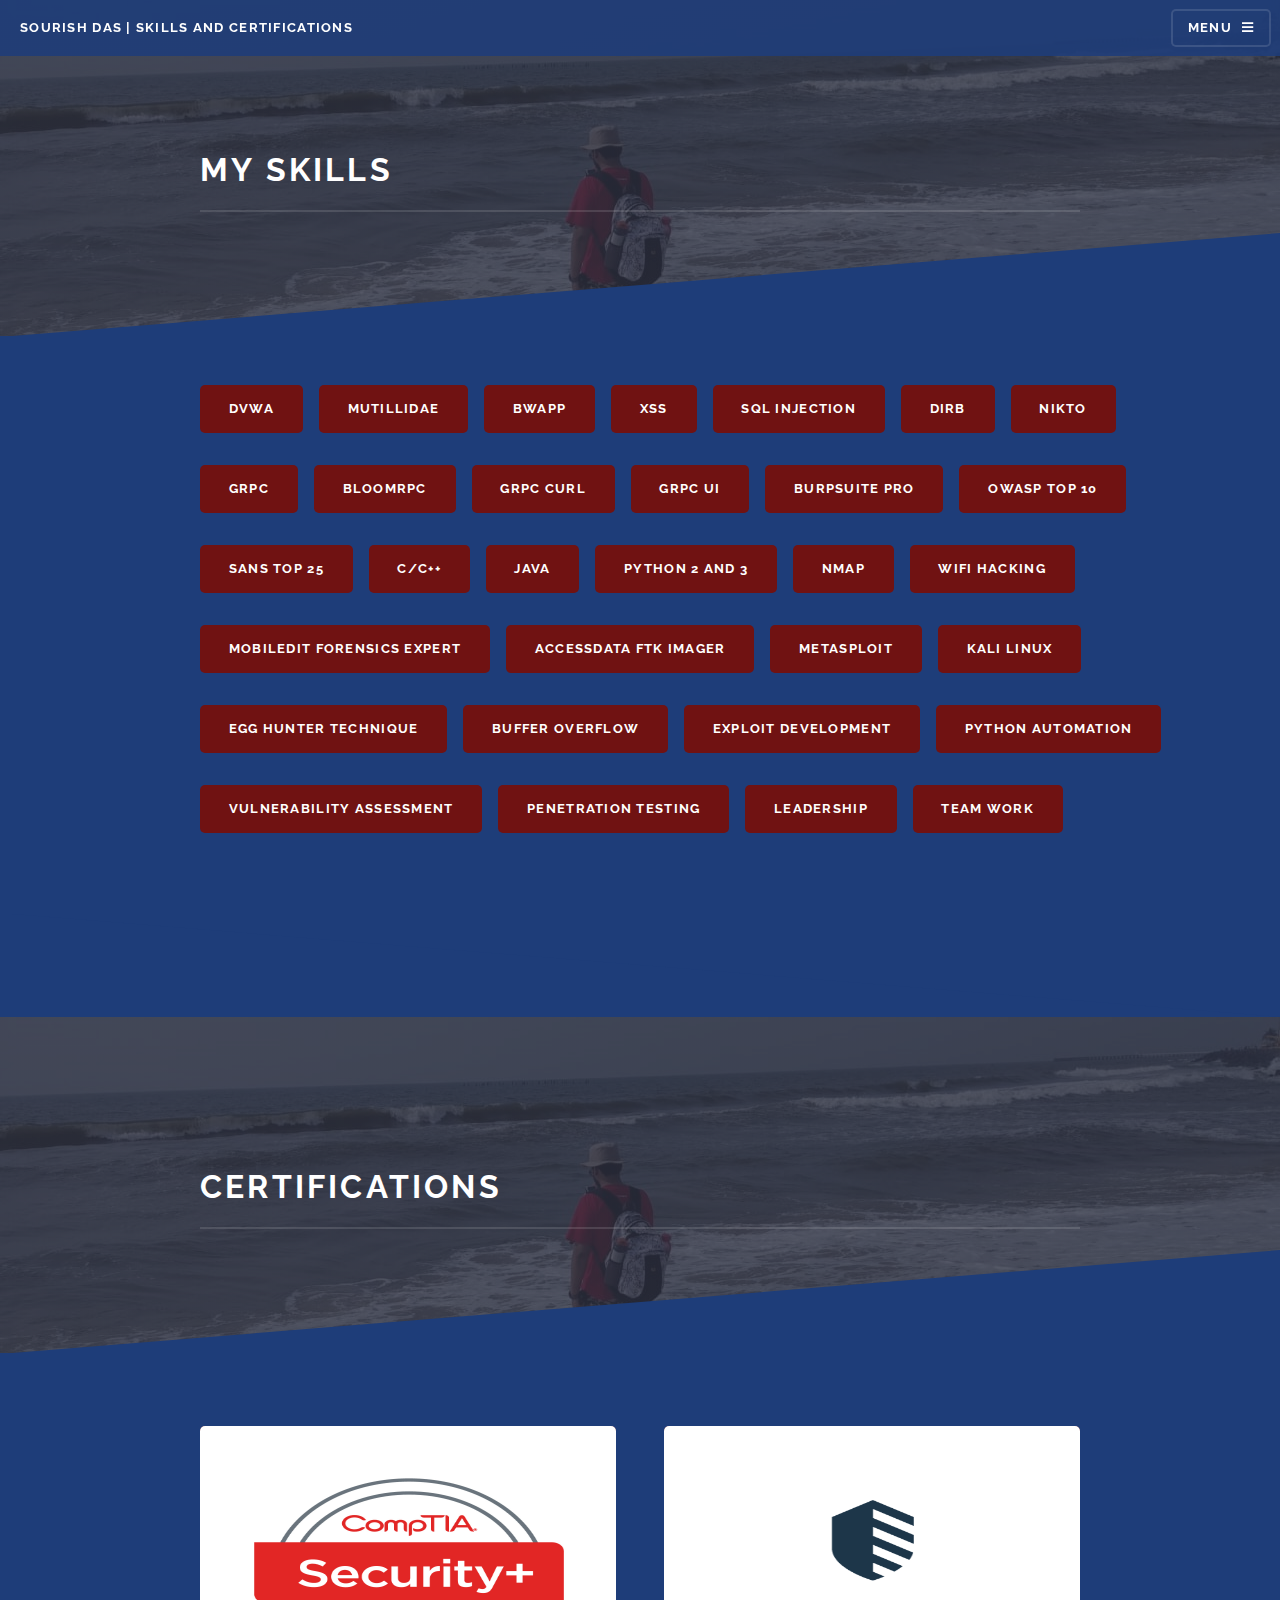
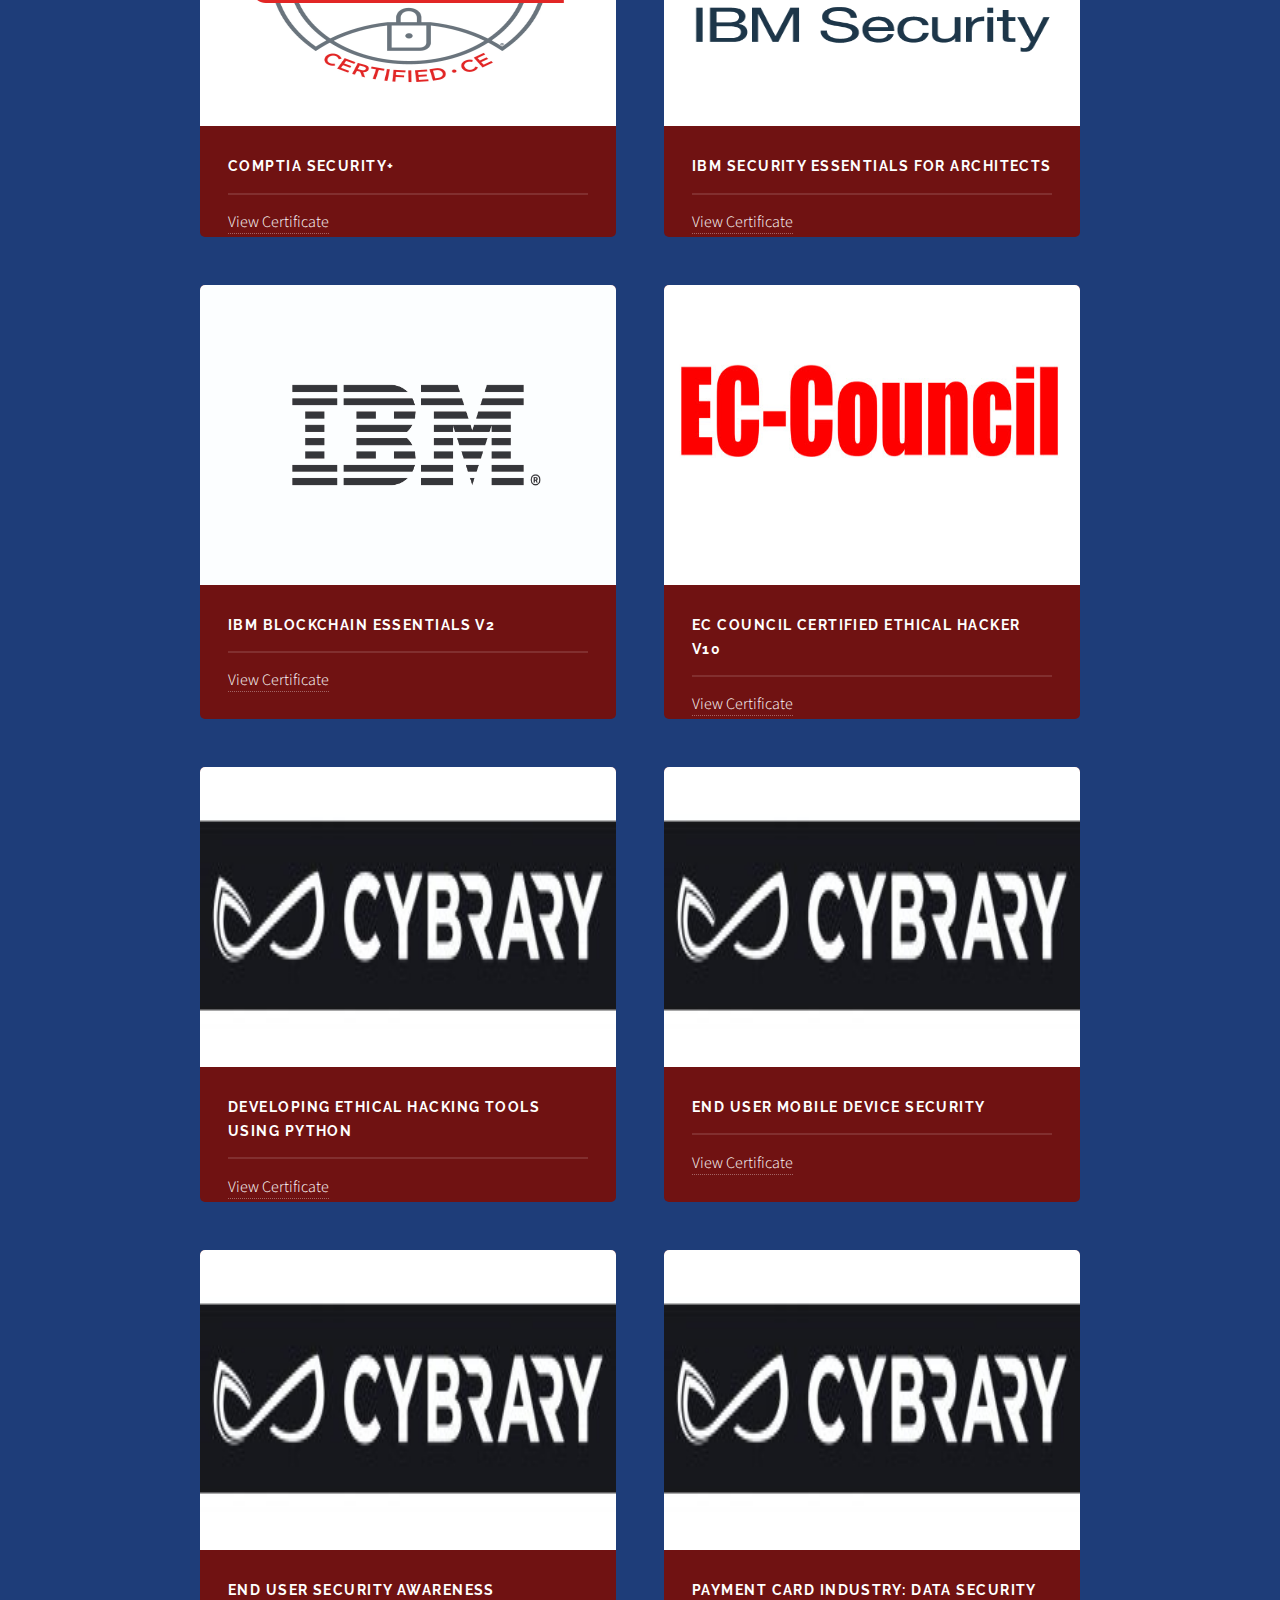
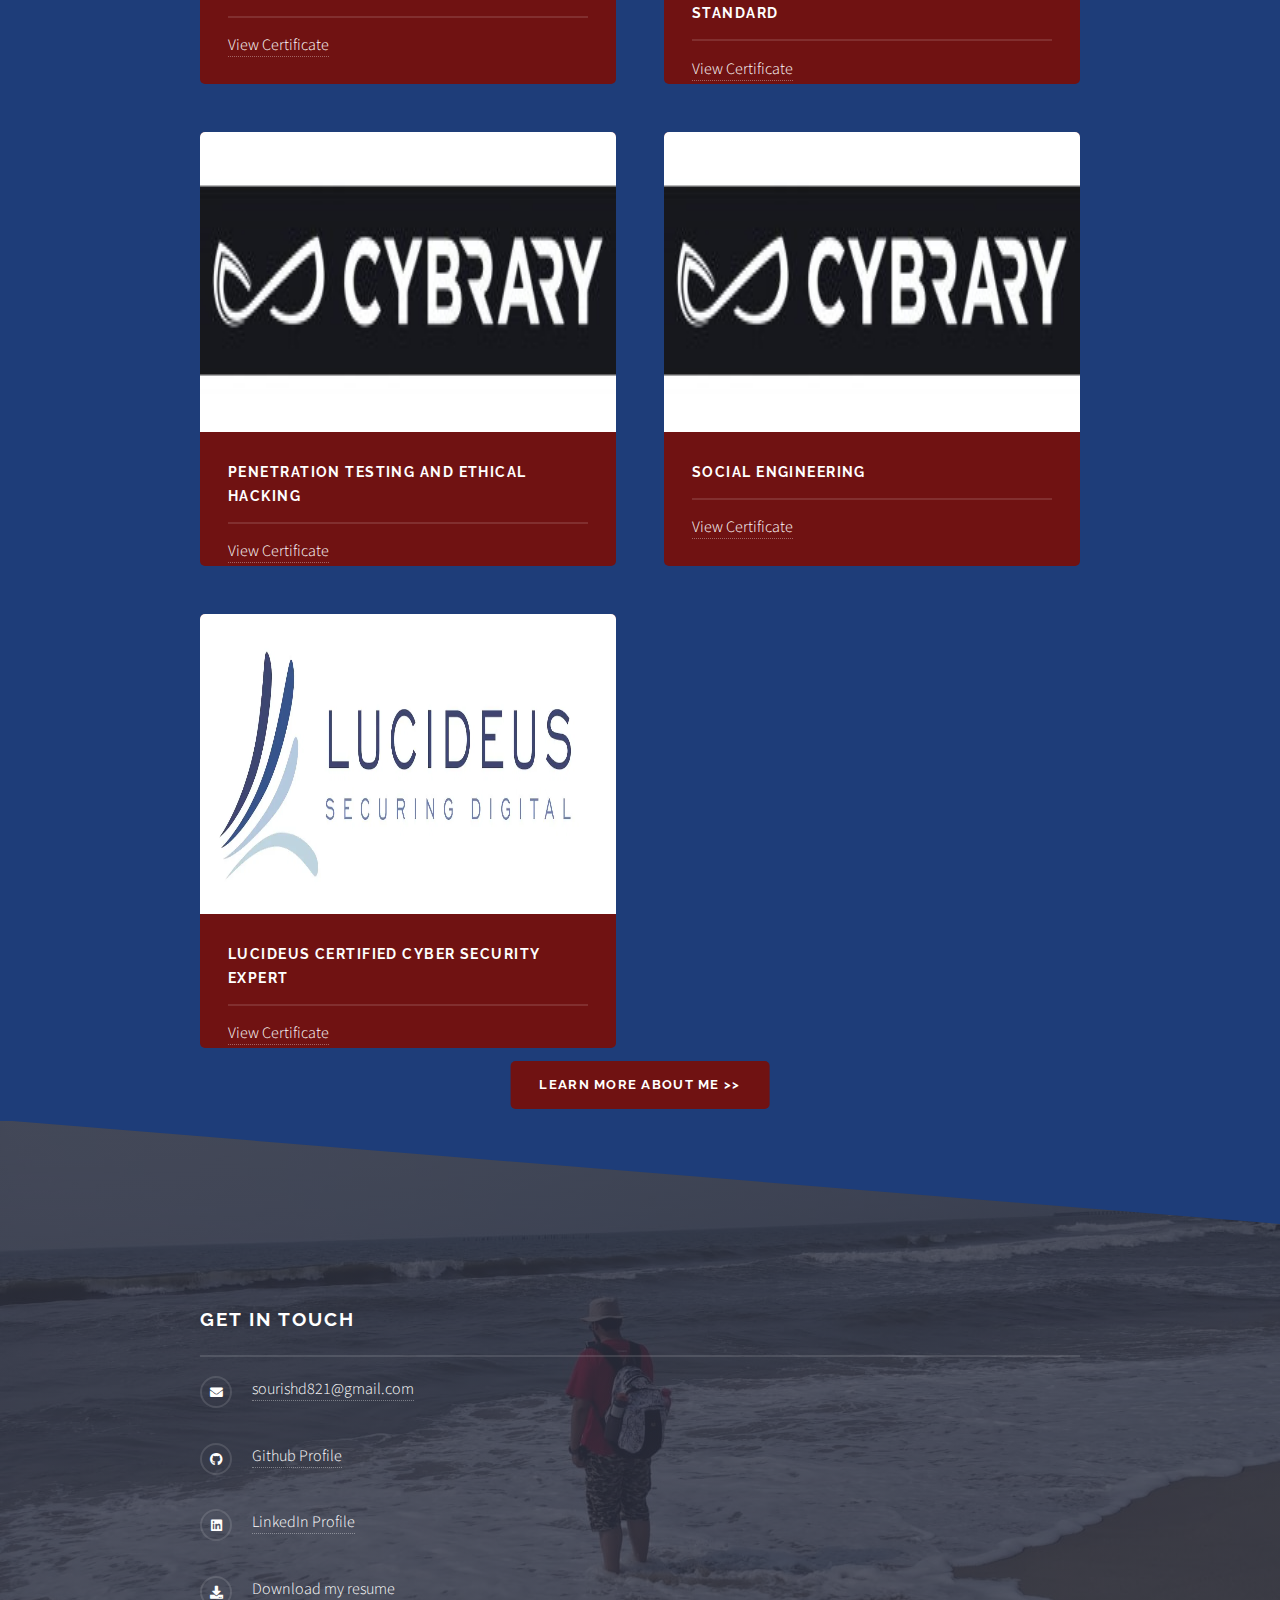
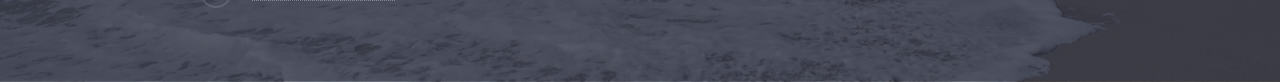
==== commit 5745c586: "Update certifications_skills.html" ====
--- a/certifications_skills.html
+++ b/certifications_skills.html
@@ -49,41 +49,49 @@
                                 <section class="features">
                                     <div class="row">
                                         <div class="col-6 col-12-medium">
-                                            <ul class="actions">
-                                                <li><a href="#" class="button primary">C/C++</a></li>
-                                                <li><a href="#" class="button primary">Java</a></li>
-                                                <li><a href="#" class="button primary">Python 2 and 3</a></li>
-                                                <li><a href="#" class="button primary">Nmap</a></li>
-                                                <li><a href="#" class="button primary">Burpsuite</a></li>
-                                                <li><a href="#" class="button primary">Wifi Hacking</a></li>
-                                            </ul>
-                                            <ul class="actions">
-                                                <li><a href="#" class="button primary">Mobiledit Forensics Expert</a></li>
-                                                <li><a href="#" class="button primary">AccessData FTK Imager</a></li>
-                                                <li><a href="#" class="button primary">Metasploit</a></li>
-                                                <li><a href="#" class="button primary">Kali Linux</a></li>    
-                                            </ul>
-                                            <ul class="actions">
-                                                <li><a href="#" class="button primary">DVWA</a></li>
-                                                <li><a href="#" class="button primary">Mutillidae</a></li>
-                                                <li><a href="#" class="button primary">BWAPP</a></li>
-                                                <li><a href="#" class="button primary">XSS</a></li>
-                                                <li><a href="#" class="button primary">SQL Injection</a></li>
-                                                <li><a href="#" class="button primary">Dirb</a></li>
-                                                <li><a href="#" class="button primary">Nikto</a></li>
-                                            </ul>
-                                            <ul class="actions">
-                                                <li><a href="#" class="button primary">Egg Hunter Technique</a></li>
-                                                <li><a href="#" class="button primary">Buffer Overflow</a></li>
-                                                <li><a href="#" class="button primary">Exploit Development</a></li>
-                                                <li><a href="#" class="button primary">Python Automation</a></li>
-                                            </ul>
-                                            <ul class="actions">
-                                                <li><a href="#" class="button primary">Vulnerability Assessment</a></li>
-                                                <li><a href="#" class="button primary">Penetration Testing</a></li>
-                                                <li><a href="#" class="button primary">Leadership</a></li>
-                                                <li><a href="#" class="button primary">Team work</a></li>
-                                            </ul>
+                                        	<ul class="actions">
+                                                	<li><a href="#" class="button primary">DVWA</a></li>
+							<li><a href="#" class="button primary">Mutillidae</a></li>
+							<li><a href="#" class="button primary">BWAPP</a></li>
+							<li><a href="#" class="button primary">XSS</a></li>
+							<li><a href="#" class="button primary">SQL Injection</a></li>
+							<li><a href="#" class="button primary">Dirb</a></li>
+							<li><a href="#" class="button primary">Nikto</a></li>
+                                            	</ul>
+						<ul class="actions">
+							<li><a href="#" class="button primary">GRPC</a></li>
+							<li><a href="#" class="button primary">BloomRPC</a></li>
+							<li><a href="#" class="button primary">gRPC Curl</a></li>
+							<li><a href="#" class="button primary">GRPC UI</a></li>
+							<li><a href="#" class="button primary">Burpsuite Pro</a></li>
+							<li><a href="#" class="button primary">OWASP Top 10</a></li>
+						</ul>
+						<ul class="actions">
+							<li><a href="#" class="button primary">SANS Top 25</a></li>
+                                                	<li><a href="#" class="button primary">C/C++</a></li>
+							<li><a href="#" class="button primary">Java</a></li>
+							<li><a href="#" class="button primary">Python 2 and 3</a></li>
+							<li><a href="#" class="button primary">Nmap</a></li>                                
+							<li><a href="#" class="button primary">Wifi Hacking</a></li>
+                                            	</ul>
+						<ul class="actions">
+							<li><a href="#" class="button primary">Mobiledit Forensics Expert</a></li>
+							<li><a href="#" class="button primary">AccessData FTK Imager</a></li>
+							<li><a href="#" class="button primary">Metasploit</a></li>
+							<li><a href="#" class="button primary">Kali Linux</a></li>    
+						</ul>
+						<ul class="actions">
+							<li><a href="#" class="button primary">Egg Hunter Technique</a></li>
+							<li><a href="#" class="button primary">Buffer Overflow</a></li>
+							<li><a href="#" class="button primary">Exploit Development</a></li>
+							<li><a href="#" class="button primary">Python Automation</a></li>
+						</ul>
+						<ul class="actions">
+							<li><a href="#" class="button primary">Vulnerability Assessment</a></li>
+							<li><a href="#" class="button primary">Penetration Testing</a></li>
+							<li><a href="#" class="button primary">Leadership</a></li>
+							<li><a href="#" class="button primary">Team work</a></li>
+						</ul>
                                         </div>
                                     </div>
                                 </section>
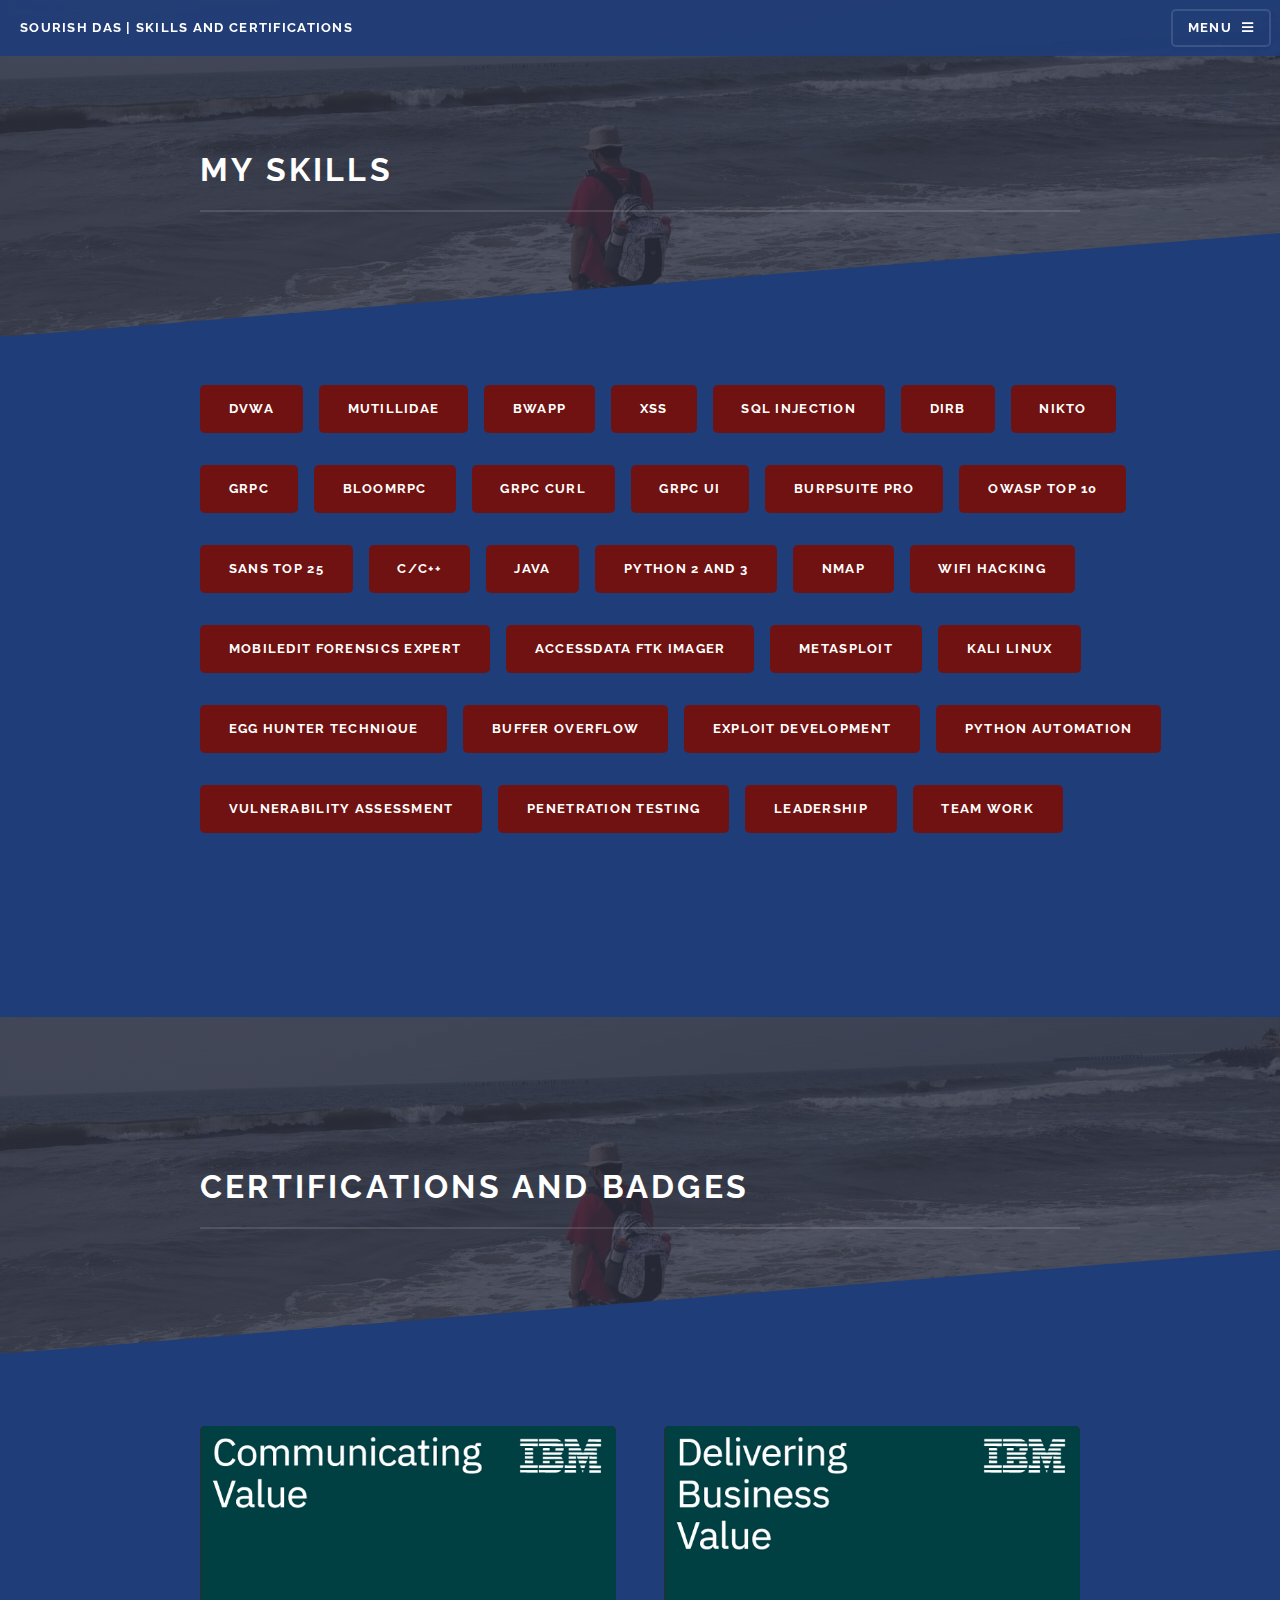
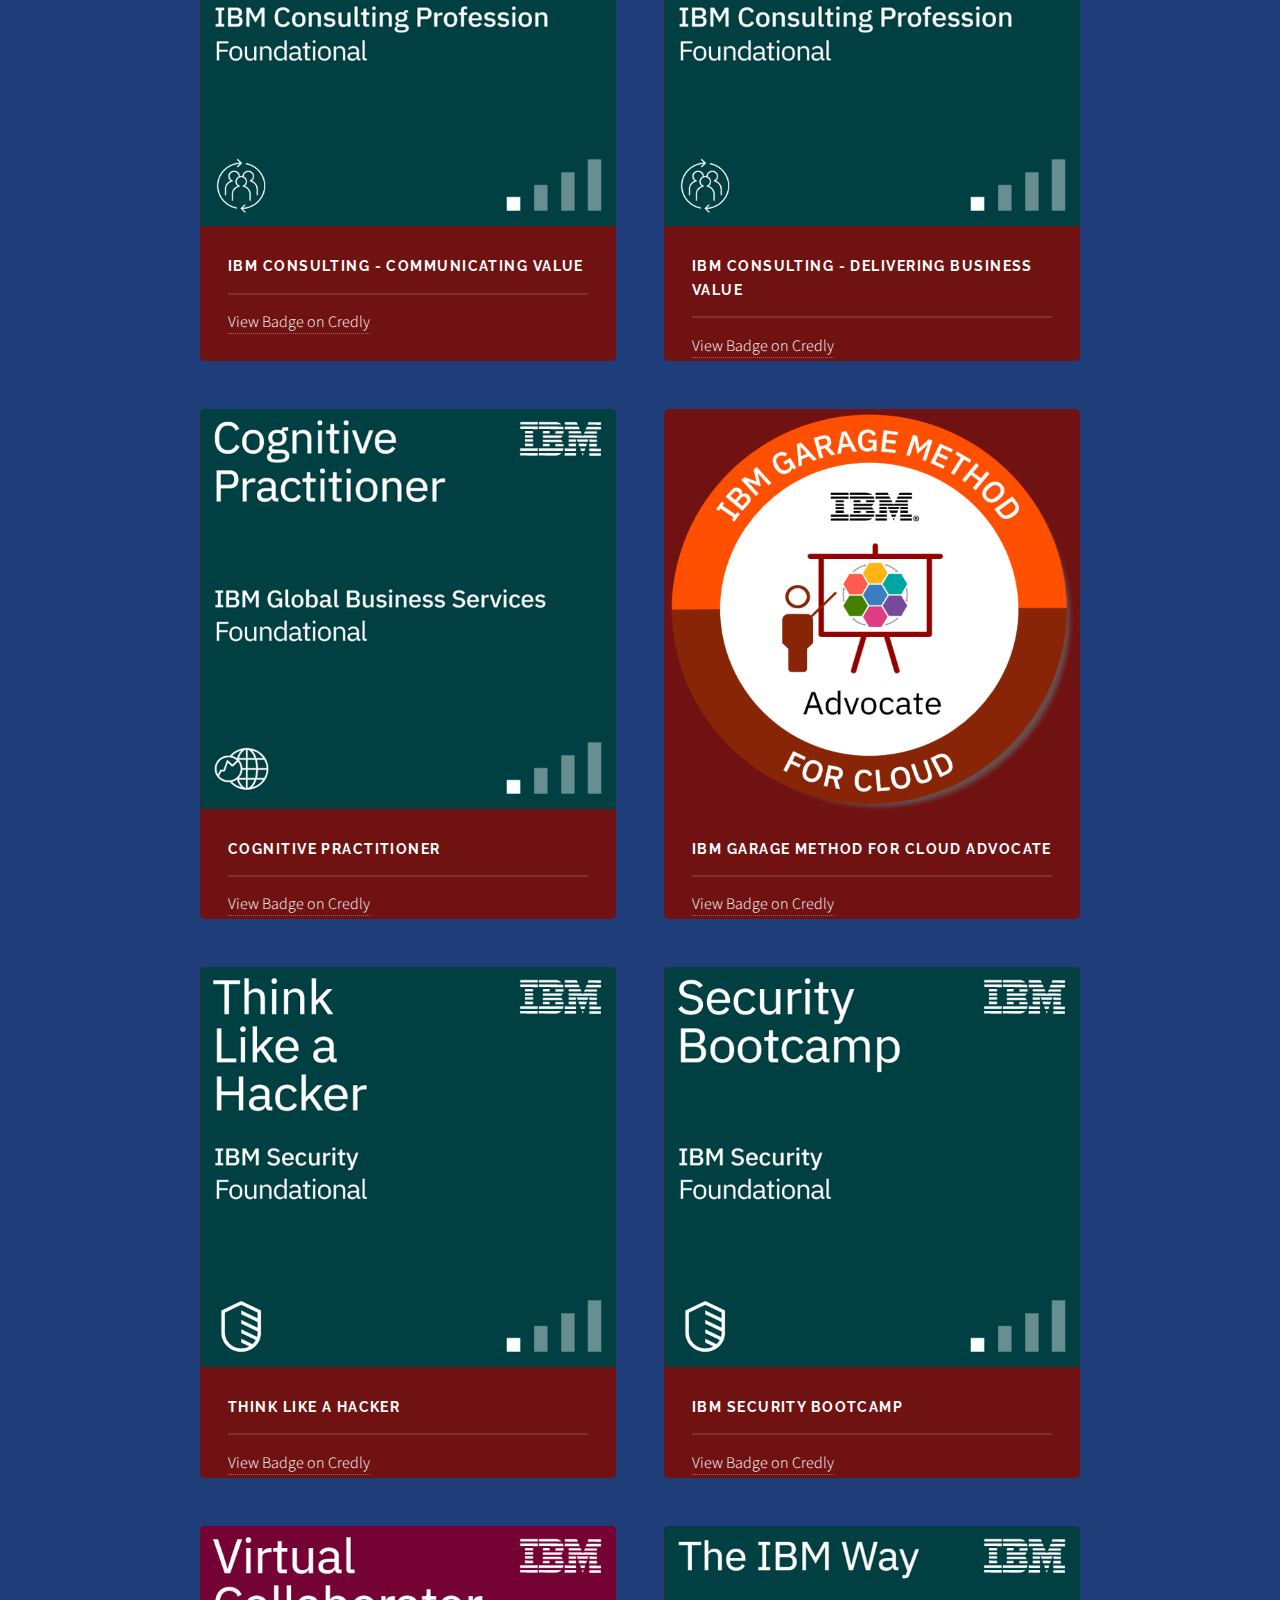
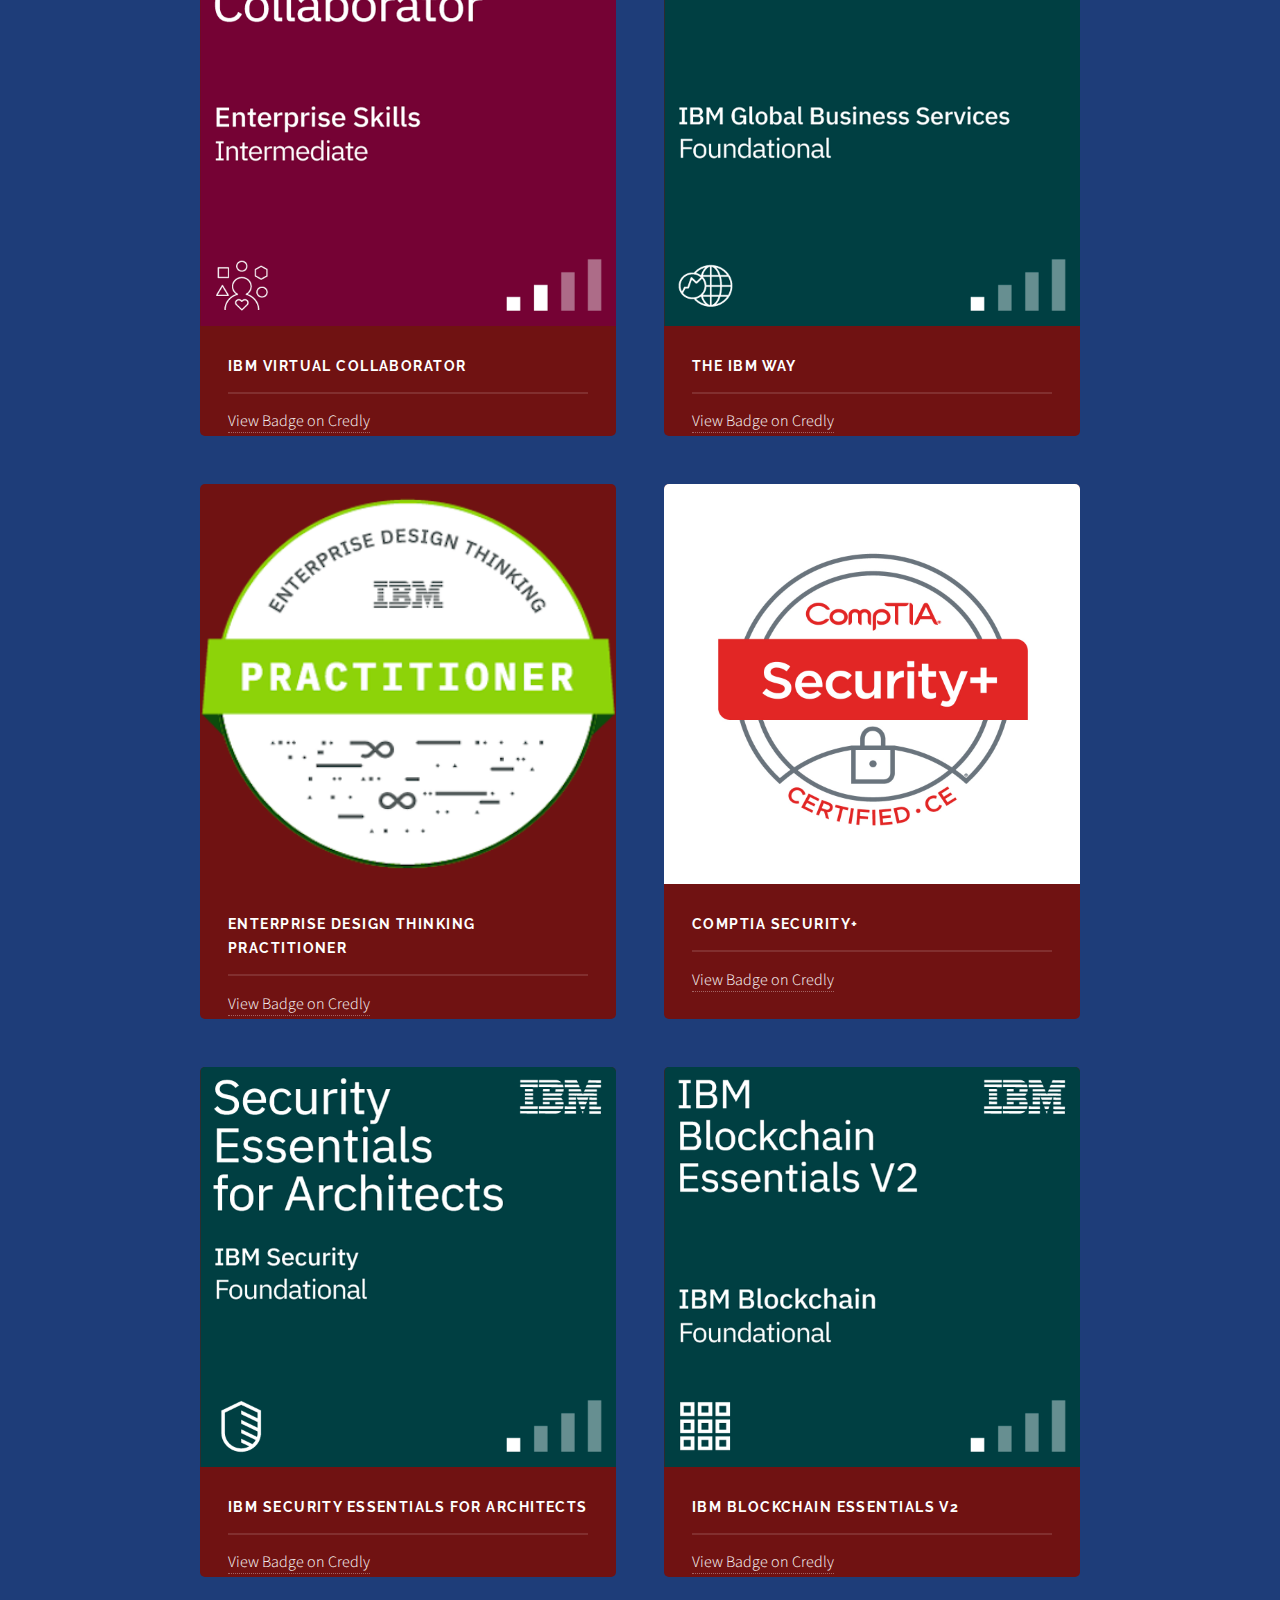
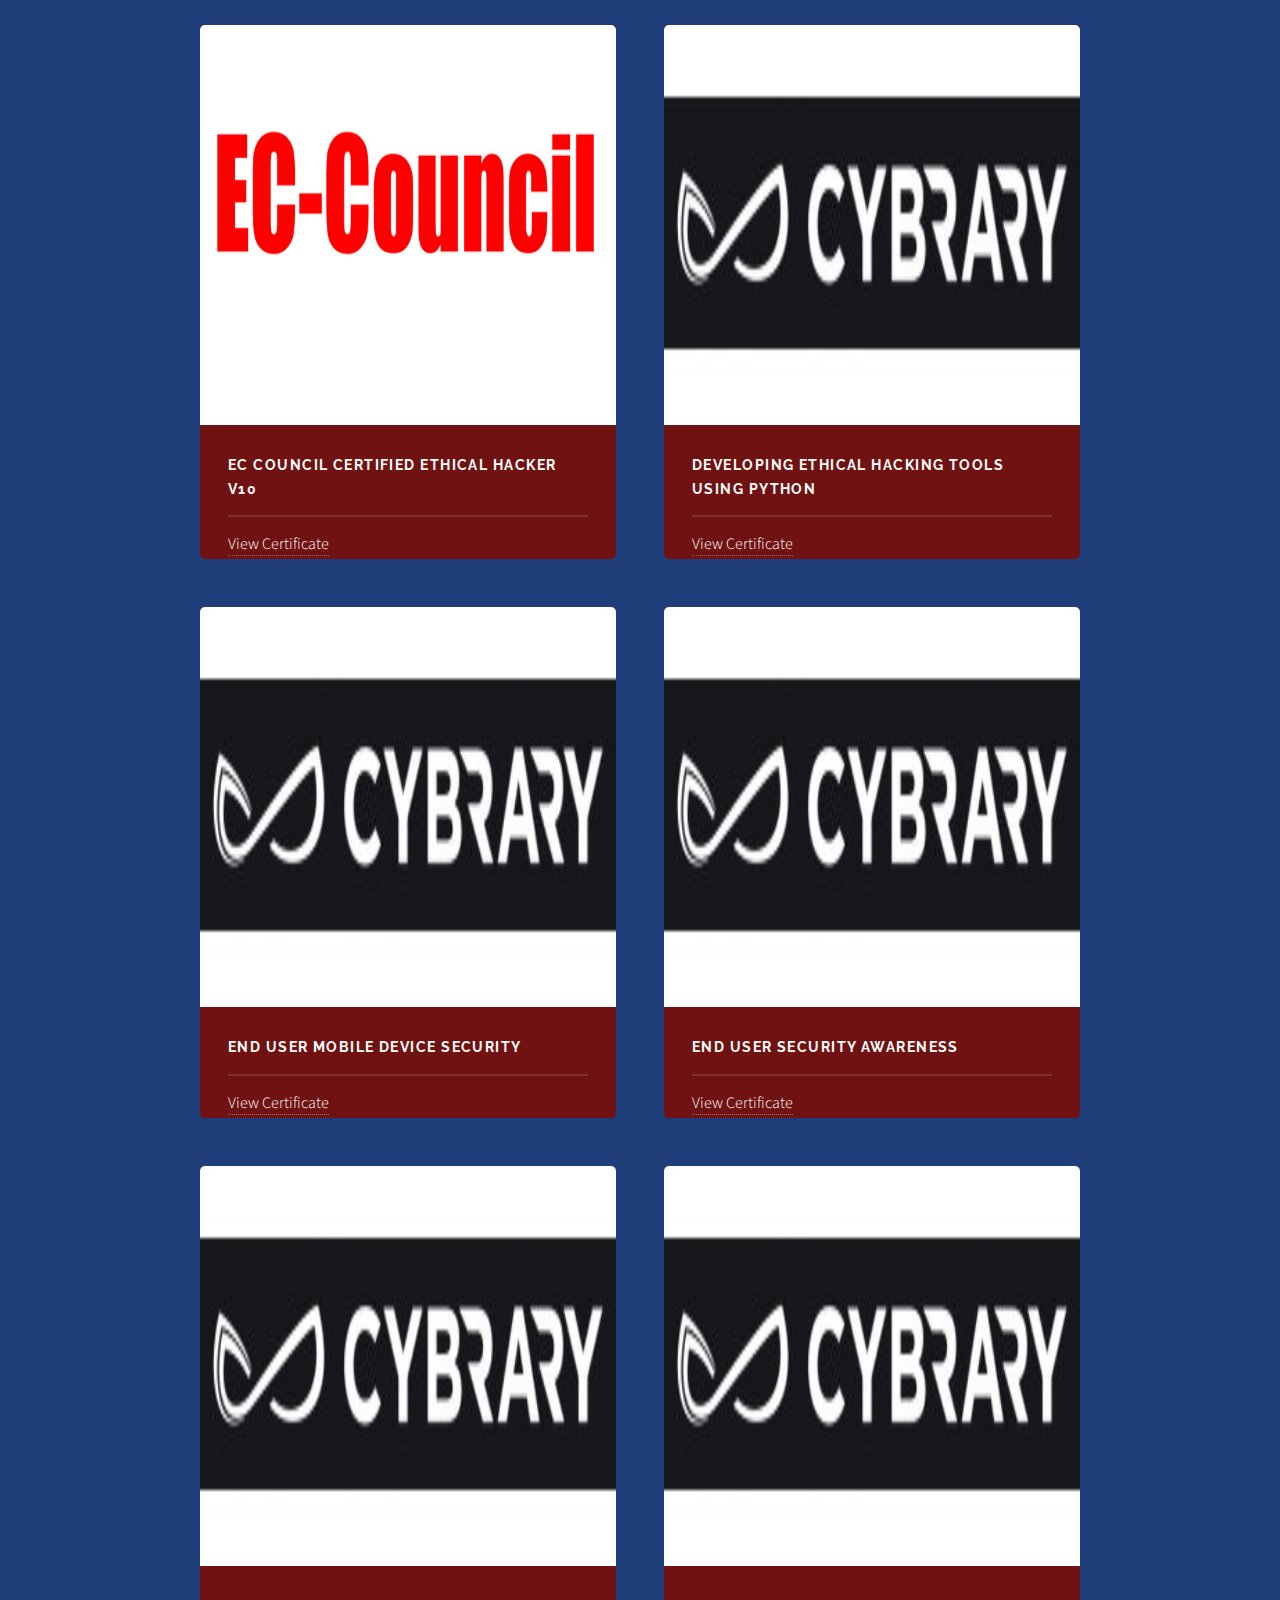
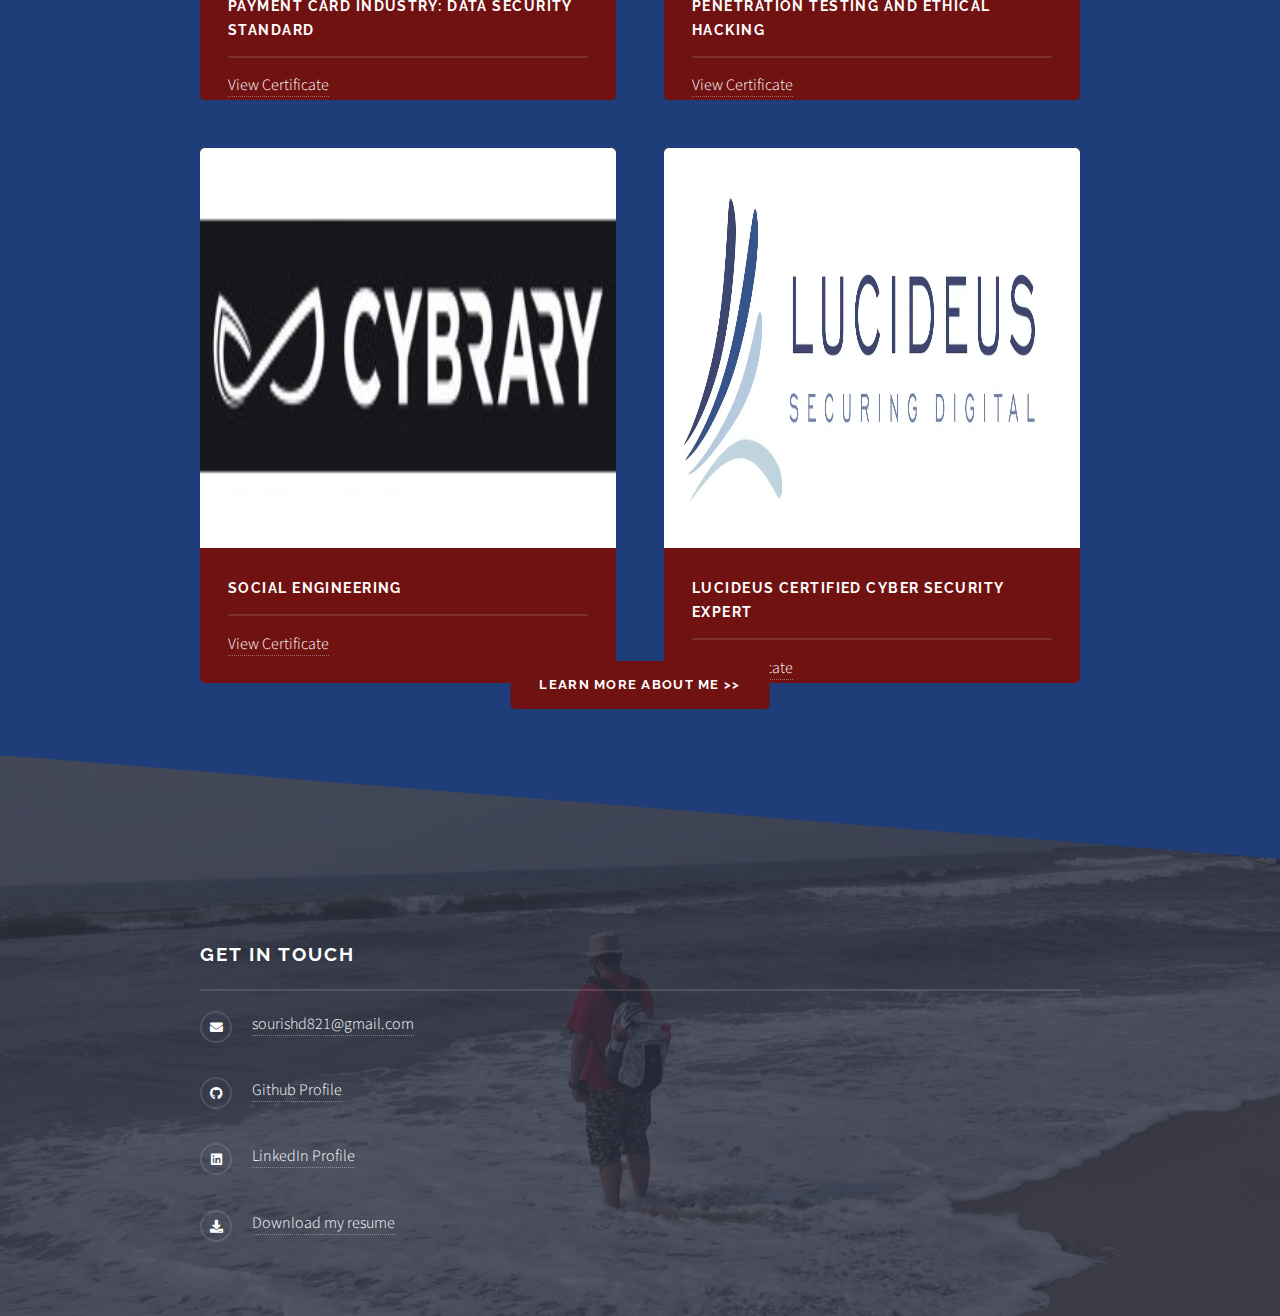
==== commit 7455ba21: "Major changes in Certifications and Skills" ====
--- a/certifications_skills.html
+++ b/certifications_skills.html
@@ -102,7 +102,7 @@
 					<section id="wrapper">
 						<header>
 							<div class="inner">
-								<h2>Certifications</h2>
+								<h2>Certifications and Badges</h2>
 							</div>
 						</header>
 
@@ -111,57 +111,102 @@
 								<div class="inner">
 									<section class="features">
 										<article>
-											<a href="#" class="image"><img src="images/comptia.jpg" height="300"/></a>
+											<a href="#" class="image"><img src="images/ibm-consulting-communicating-value.png" height="400"/></a>
+                                            <h3 class="major">IBM Consulting - Communicating Value</h3>
+                                            <a href="https://www.credly.com/badges/cf69a612-a2c3-44bf-88f9-f814e8a5e6dc/public_url">View Badge on Credly</a>
+										</article>
+										<article>
+											<a href="#" class="image"><img src="images/ibm-consulting-delivering-business-value.png" height="400"/></a>
+                                            <h3 class="major">IBM Consulting - Delivering Business Value</h3>
+                                            <a href="https://www.credly.com/badges/efe3d9eb-3b4f-49b0-b61e-51efb90f42c7/public_url">View Badge on Credly</a>
+										</article>
+										<article>
+											<a href="#" class="image"><img src="images/cognitive-practitioner.png" height="400"/></a>
+                                            <h3 class="major">Cognitive Practitioner</h3>
+                                            <a href="https://www.credly.com/badges/066fed90-f386-4d81-8112-1c3d6588280e/public_url">View Badge on Credly</a>
+										</article>
+										<article>
+											<a href="#" class="image"><img src="images/ibm-garage-method-for-cloud-advocate.png" height="400"/></a>
+                                            <h3 class="major">IBM Garage Method for Cloud Advocate</h3>
+                                            <a href="https://www.credly.com/badges/33966f61-8c3d-4d30-867b-599a332e8f4e/public_url">View Badge on Credly</a>
+										</article>
+										<article>
+											<a href="#" class="image"><img src="images/think-like-a-hacker.png" height="400"/></a>
+                                            <h3 class="major">Think Like A Hacker</h3>
+                                            <a href="https://www.credly.com/badges/4441c4a3-ec8e-4fe2-9c52-d03c5addec44/public_url">View Badge on Credly</a>
+										</article>
+										<article>
+											<a href="#" class="image"><img src="images/ibm-security-bootcamp.png" height="400"/></a>
+                                            <h3 class="major">IBM Security Bootcamp</h3>
+                                            <a href="https://www.credly.com/badges/8417286b-888e-4902-b308-e3e401e63625/public_url">View Badge on Credly</a>
+										</article>
+										<article>
+											<a href="#" class="image"><img src="images/ibm-virtual-collaborator.png" height="400"/></a>
+                                            <h3 class="major">IBM Virtual Collaborator</h3>
+                                            <a href="https://www.credly.com/badges/f0bb1630-c111-4862-8a39-0c16fae79b9c/public_url">View Badge on Credly</a>
+										</article>
+										<article>
+											<a href="#" class="image"><img src="images/the-ibm-way.png" height="400"/></a>
+                                            <h3 class="major">The IBM Way</h3>
+                                            <a href="https://www.credly.com/badges/db41876d-9847-464b-b3cf-6dd52dfa0df9/public_url">View Badge on Credly</a>
+										</article>
+										<article>
+											<a href="#" class="image"><img src="images/enterprise-design-thinking-practitioner.png" height="400"/></a>
+                                            <h3 class="major">Enterprise Design Thinking Practitioner</h3>
+                                            <a href="https://www.credly.com/badges/fb6cc49d-4bab-425e-8cd5-fe1aa51a095a/public_url">View Badge on Credly</a>
+										</article>
+										<article>
+											<a href="#" class="image"><img src="images/comptia.jpg" height="400"/></a>
                                             <h3 class="major">Comptia Security+</h3>
-                                            <a href="https://drive.google.com/file/d/1Gd0uupU6EN3S4DlGRxh9QXkM9CTo4kUv/view?usp=sharing">View Certificate</a>
-										</article>
-										<article>
-											<a href="#" class="image"><img src="images/ibm.jpg" height="300"/></a>
+                                            <a href="https://www.credly.com/badges/d9d34b6c-b0cf-4a7b-845a-008284cc97bc/public_url">View Badge on Credly</a>
+										</article>
+										<article>
+											<a href="#" class="image"><img src="images/ibm-security-essentials-for-architects.png" height="400"/></a>
                                             <h3 class="major">IBM Security Essentials for Architects</h3>
-                                            <a href="https://drive.google.com/file/d/17r5j3AL9RNa0EXQpZvUTruhk_sCg5A5k/view?usp=sharing">View Certificate</a>
-										</article>
-										<article>
-											<a href="#" class="image"><img src="images/ibmlogo.jpg" height="300"/></a>
+                                            <a href="https://www.credly.com/badges/753cd482-6f17-481d-a6d1-82450d90c8fc/public_url">View Badge on Credly</a>
+										</article>
+										<article>
+											<a href="#" class="image"><img src="images/ibm-blockchain-essentials-v2.png" height="400"/></a>
                                             <h3 class="major">IBM Blockchain Essentials v2</h3>
-                                            <a href="https://drive.google.com/file/d/1BdH0c3bUG1jyV15_VftGuj8wiHqVbCy9/view?usp=sharing">View Certificate</a>
-										</article>
-										<article>
-											<a href="#" class="image"><img src="images/eccouncil.jpg" height="300"/></a>
+                                            <a href="https://www.credly.com/badges/a0e7d8ed-182d-45a5-889d-efb798b8306c/public_url">View Badge on Credly</a>
+										</article>
+										<article>
+											<a href="#" class="image"><img src="images/eccouncil.jpg" height="400"/></a>
                                             <h3 class="major">EC Council Certified Ethical Hacker v10</h3>
                                             <a href="https://drive.google.com/file/d/1IBkKrDeuwzms9qXsJGalvtRHxdytoSH_/view?usp=sharing">View Certificate</a>
 										</article>
 										<article>
-											<a href="#" class="image"><img src="images/cybrary.jpg" width="100" height="300"/></a>
+											<a href="#" class="image"><img src="images/cybrary.jpg" width="100" height="400"/></a>
 											<h3 class="major">Developing Ethical Hacking Tools using Python</h3>
 											<a href="https://drive.google.com/file/d/1Psqmp3zYWf06Dweuxxe7DgDDFf8kLqR_/view?usp=sharing">View Certificate</a>
 										</article>
 										<article>
-											<a href="#" class="image"><img src="images/cybrary.jpg" height="300" width="100"/></a>
+											<a href="#" class="image"><img src="images/cybrary.jpg" height="400" width="100"/></a>
 											<h3 class="major">End User Mobile Device Security</h3>
 											<a href="https://drive.google.com/file/d/1Bbn3Cy1OUSxI7VfkospkaTgtB7mxDI2y/view?usp=sharing">View Certificate</a>
                                         </article>
                                         <article>
-											<a href="#" class="image"><img src="images/cybrary.jpg" height="300" width="100"/></a>
+											<a href="#" class="image"><img src="images/cybrary.jpg" height="400" width="100"/></a>
 											<h3 class="major">End User Security Awareness</h3>
 											<a href="https://drive.google.com/file/d/1ygdiiQBbKUW9mDx7GAH_BFnSXj9kkSyn/view?usp=sharing">View Certificate</a>
                                         </article>
                                         <article>
-											<a href="#" class="image"><img src="images/cybrary.jpg" height="300" width="100"/></a>
+											<a href="#" class="image"><img src="images/cybrary.jpg" height="400" width="100"/></a>
 											<h3 class="major">Payment Card Industry: Data Security Standard</h3>
 											<a href="https://drive.google.com/file/d/1zRVaidRO-7dUqaOIYwBaqW65jK9B_q1b/view?usp=sharing">View Certificate</a>
                                         </article>
                                         <article>
-											<a href="#" class="image"><img src="images/cybrary.jpg" height="300" width="100"/></a>
+											<a href="#" class="image"><img src="images/cybrary.jpg" height="400" width="100"/></a>
 											<h3 class="major">Penetration Testing and Ethical Hacking</h3>
 											<a href="https://drive.google.com/file/d/1CH9TbloeAsoqaYDX6GmAmNMaeAtZhLqh/view?usp=sharing">View Certificate</a>
                                         </article>
                                         <article>
-											<a href="#" class="image"><img src="images/cybrary.jpg" height="300" width="100"/></a>
+											<a href="#" class="image"><img src="images/cybrary.jpg" height="400" width="100"/></a>
 											<h3 class="major">Social Engineering</h3>
 											<a href="https://drive.google.com/file/d/1Vv6vAa4UCmk-ssHiaVYiq0fLLmgXSehY/view?usp=sharing">View Certificate</a>
                                         </article>
                                         <article>
-											<a href="#" class="image"><img src="images/lucideus.jpg" height="300" width="100"/></a>
+											<a href="#" class="image"><img src="images/lucideus.jpg" height="400" width="100"/></a>
 											<h3 class="major">Lucideus Certified Cyber Security Expert</h3>
 											<a href="https://drive.google.com/file/d/1h3TRbAPyc-AD96OER_4BS5pk5gzhC9Py/view?usp=sharing">View Certificate</a>
 										</article>
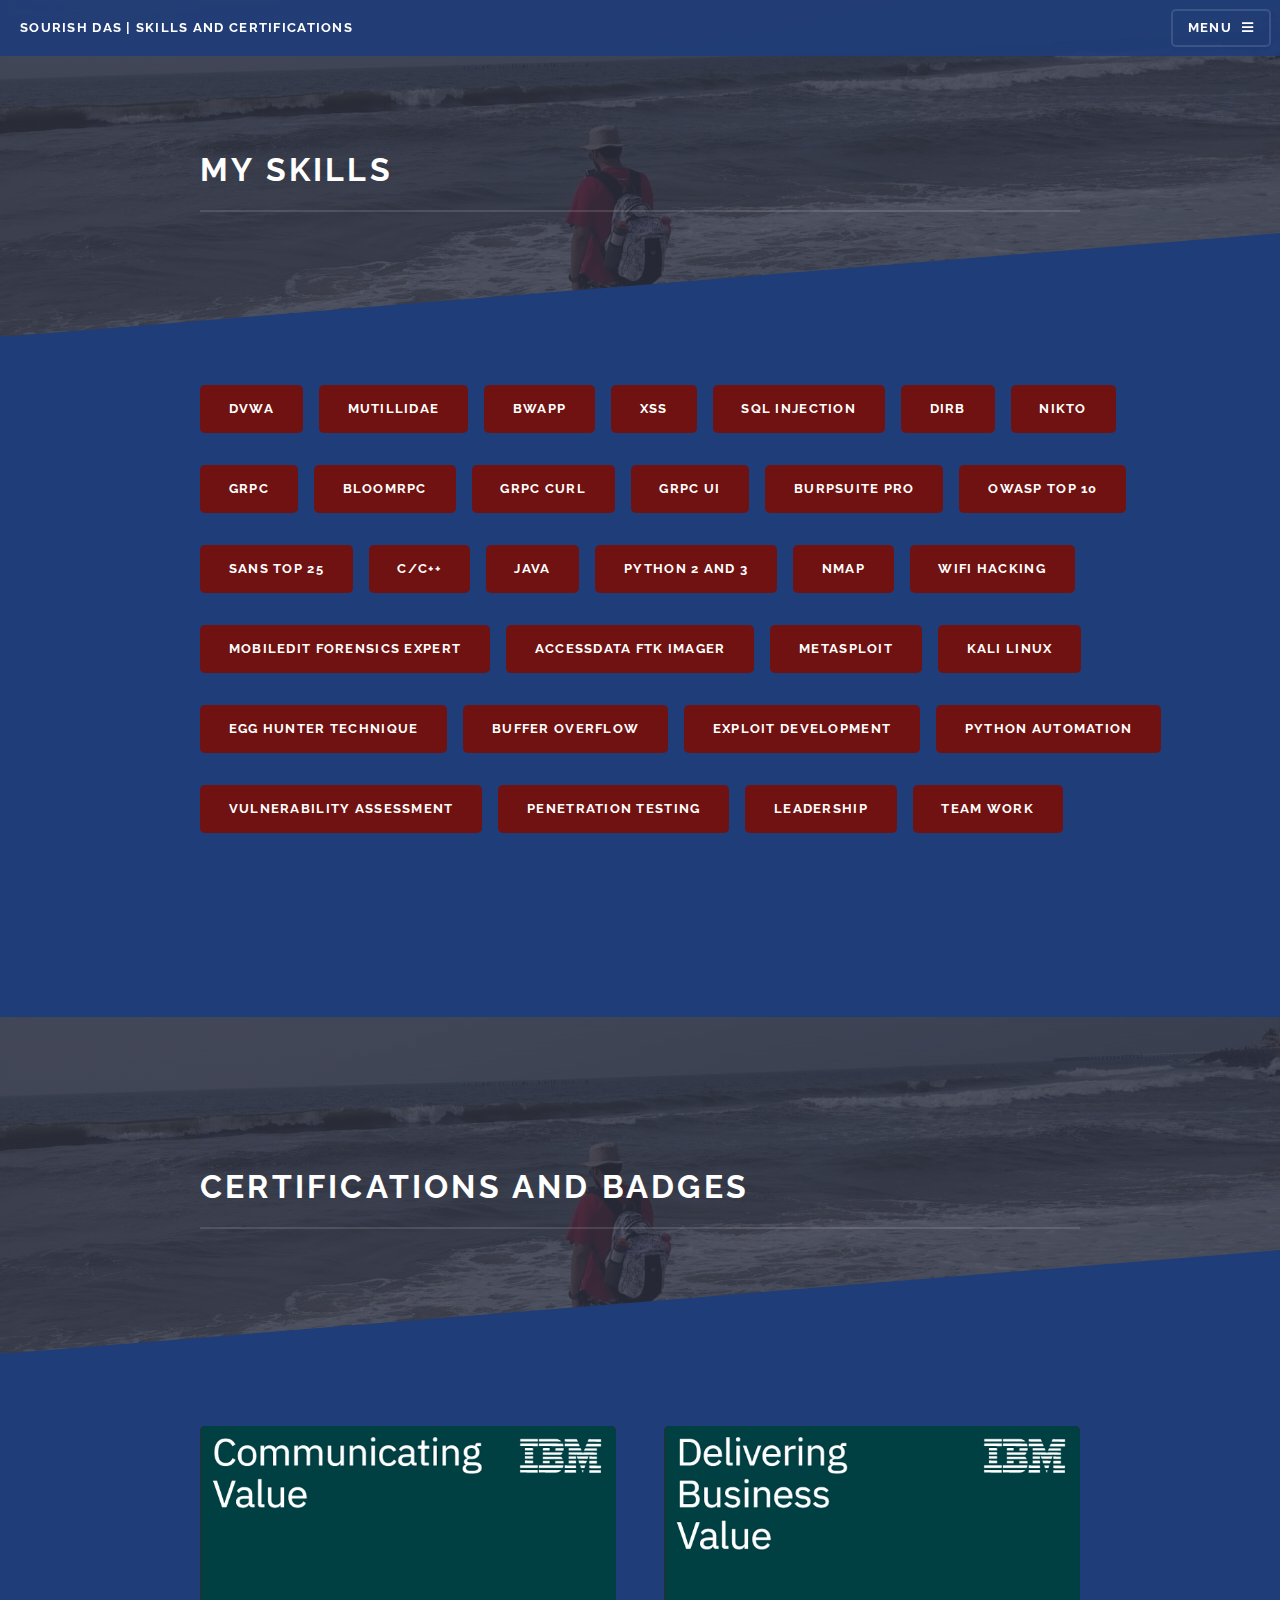
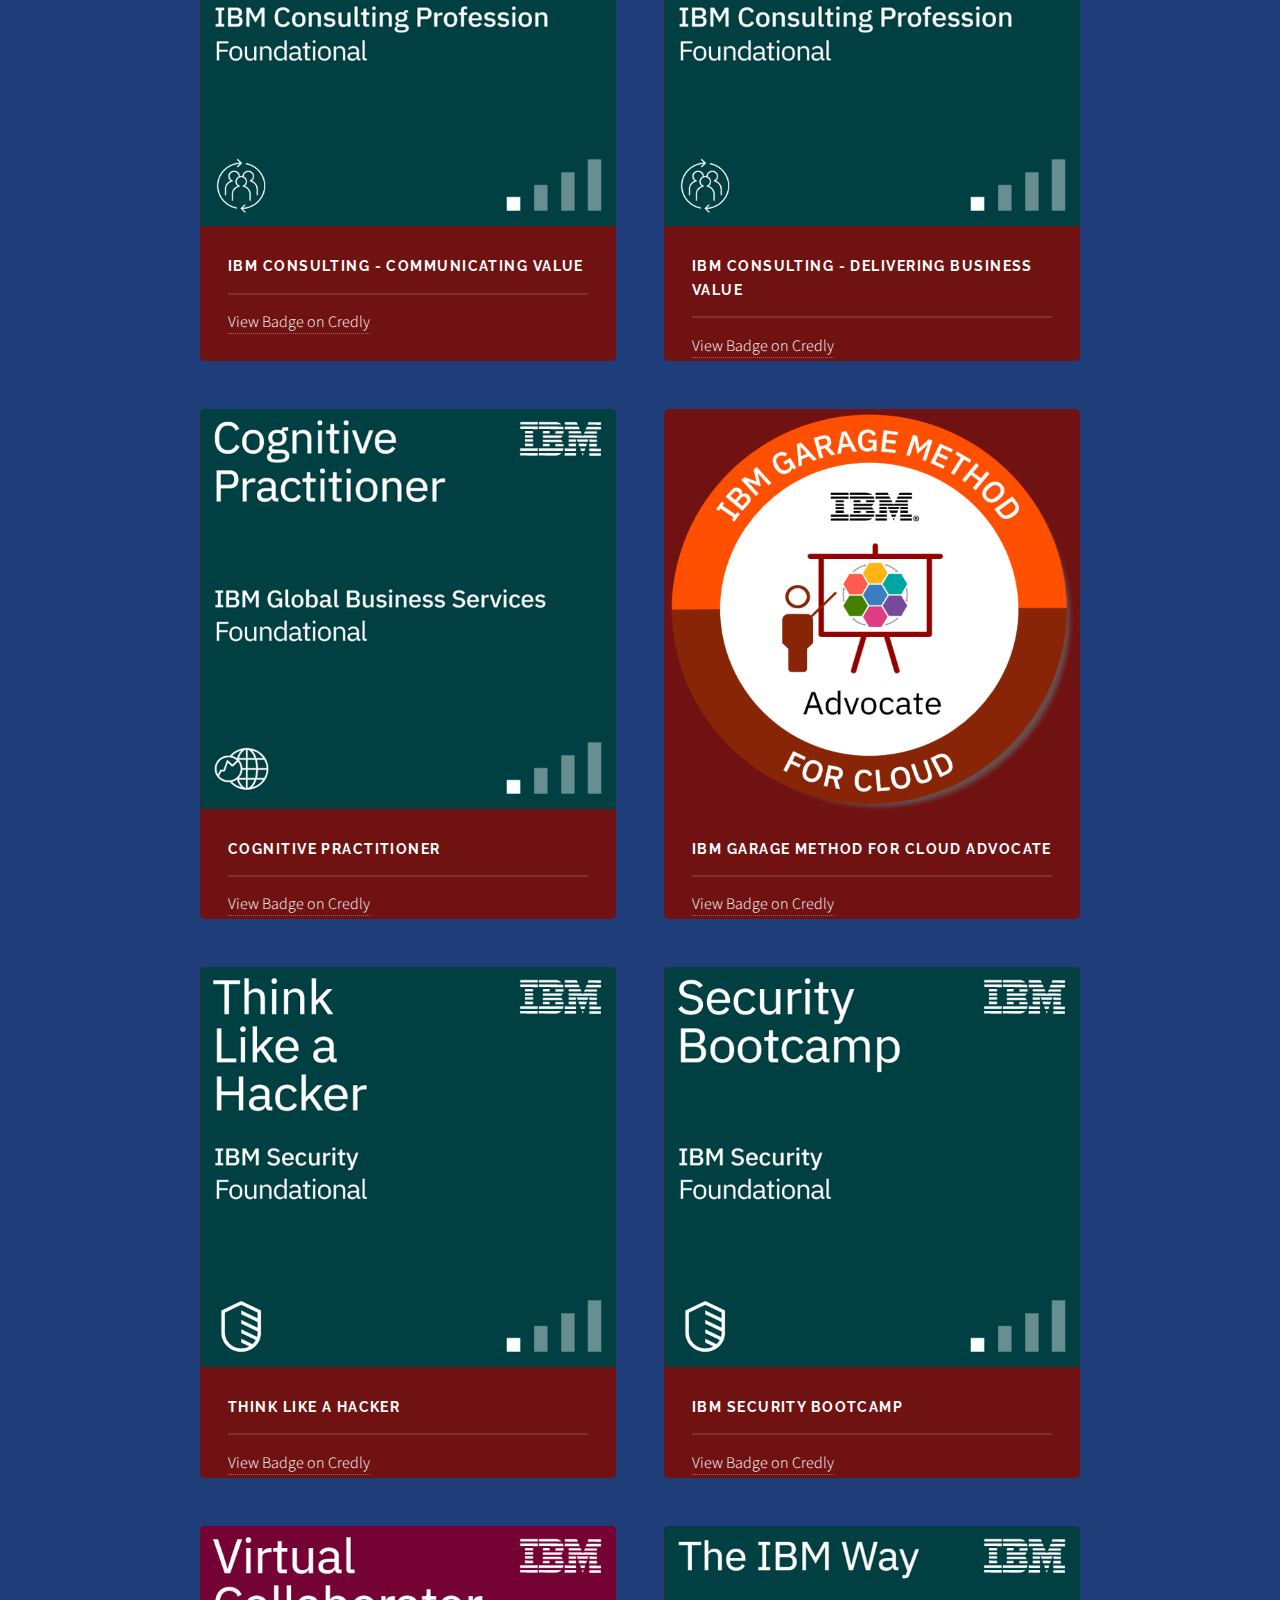
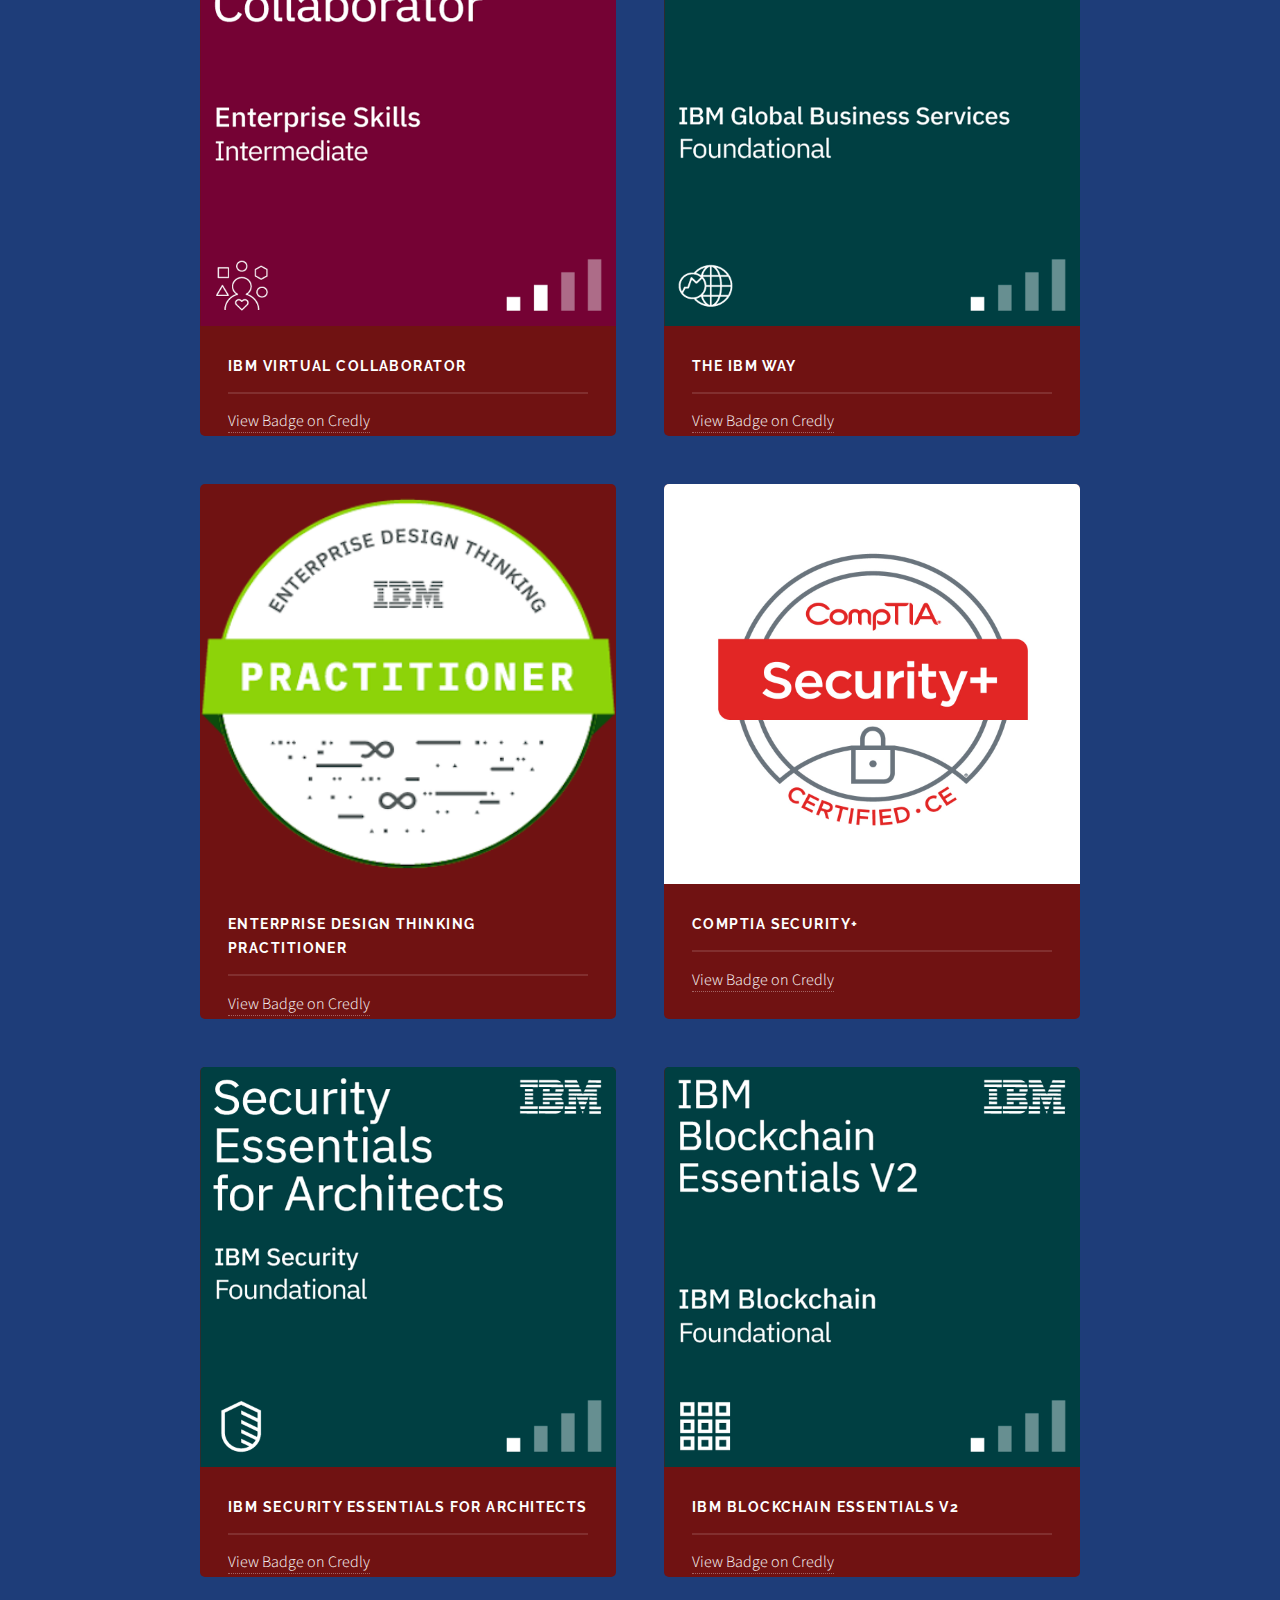
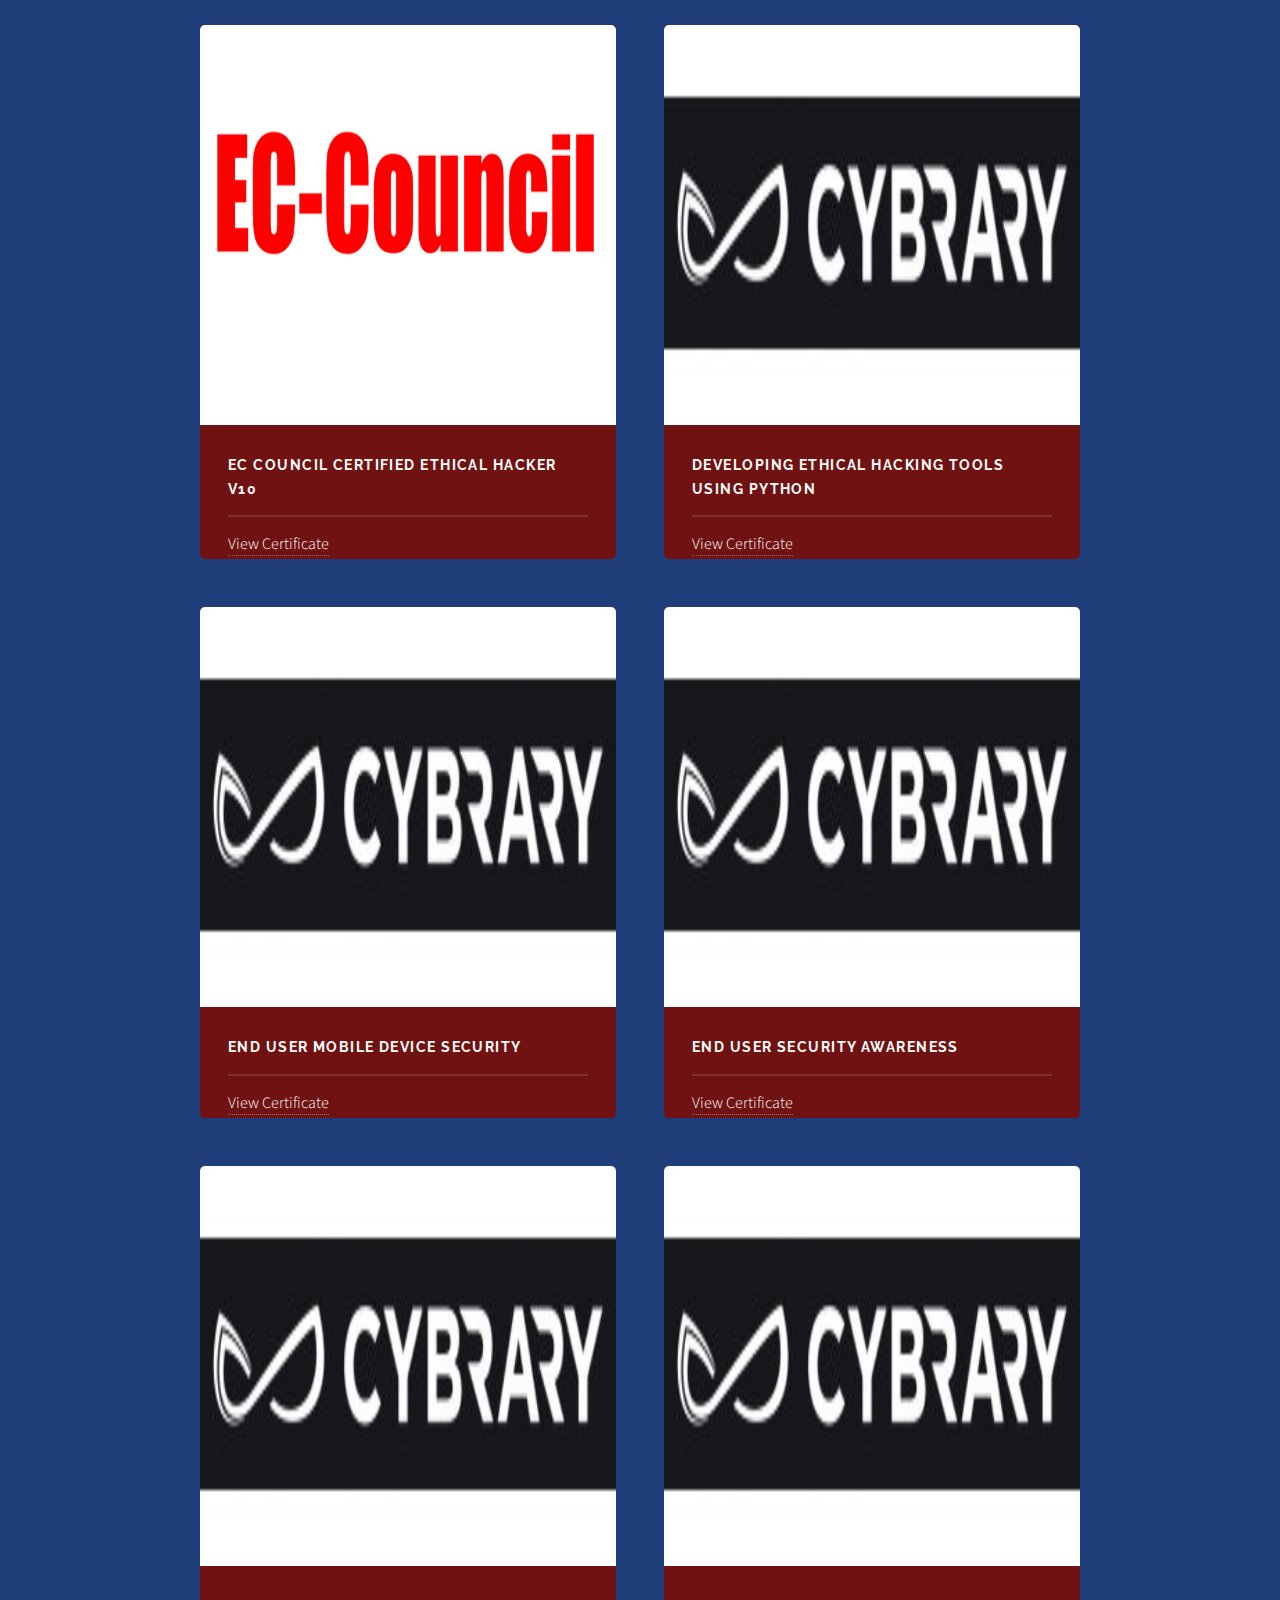
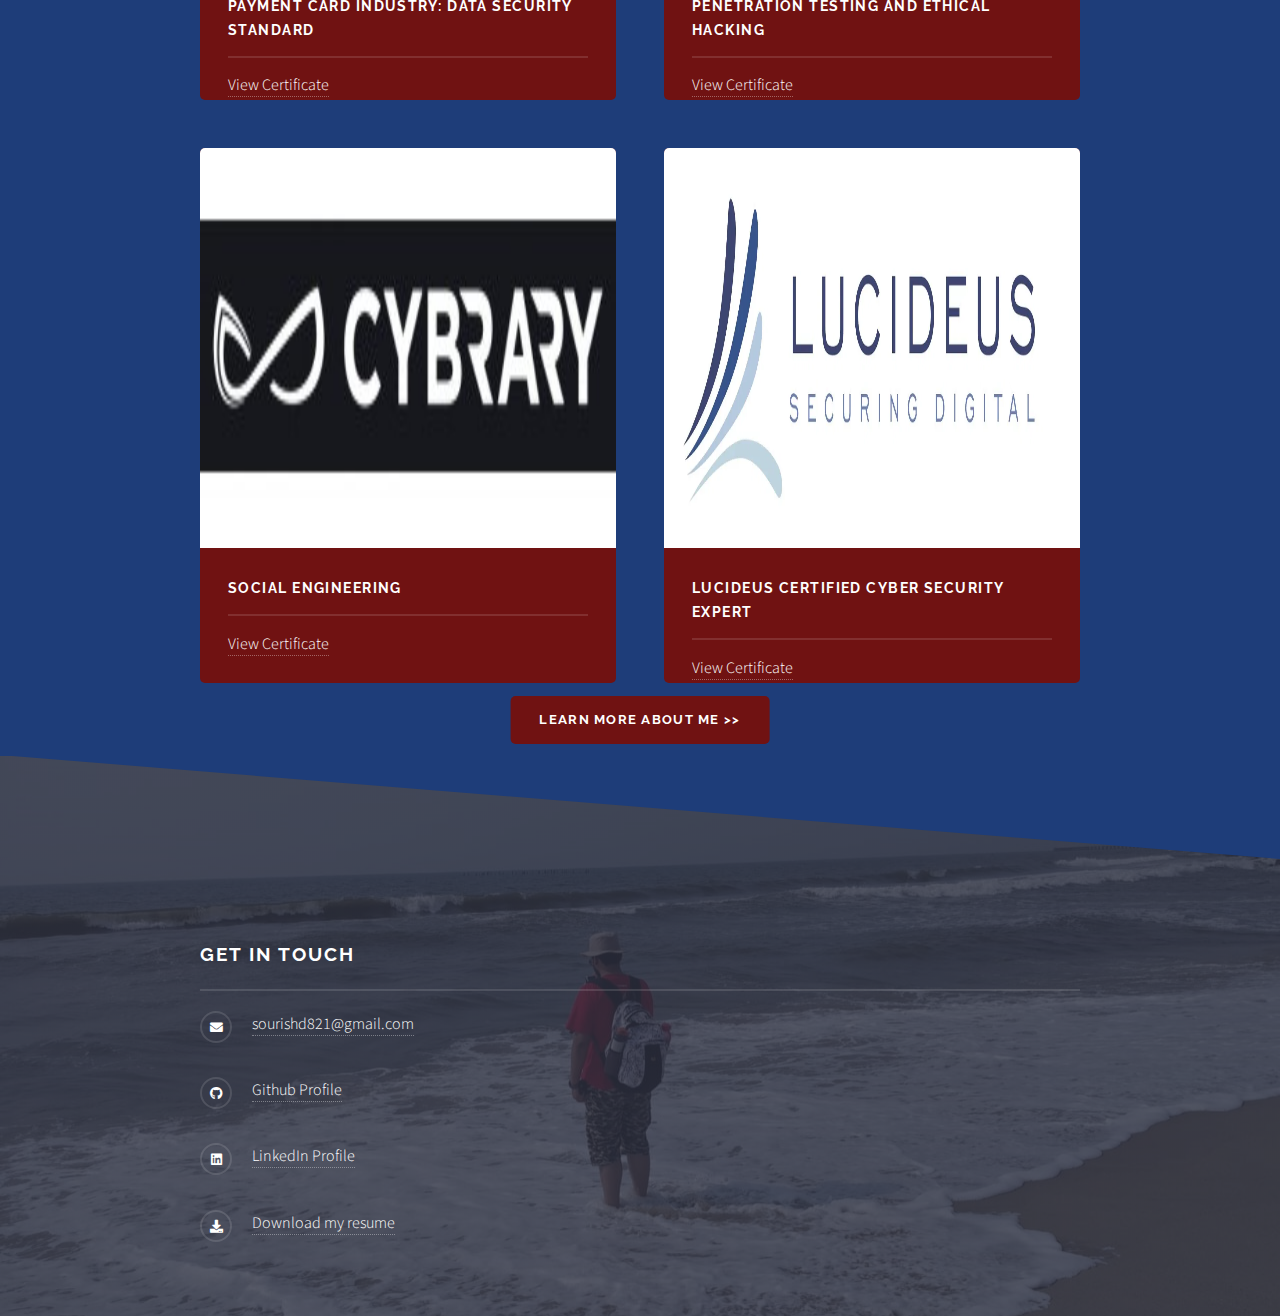
==== commit 8ada0d4c: "Overlap fix" ====
--- a/certifications_skills.html
+++ b/certifications_skills.html
@@ -210,7 +210,7 @@
 											<h3 class="major">Lucideus Certified Cyber Security Expert</h3>
 											<a href="https://drive.google.com/file/d/1h3TRbAPyc-AD96OER_4BS5pk5gzhC9Py/view?usp=sharing">View Certificate</a>
 										</article>
-										<a href="#menu" class="button primary" style="margin:0;position:absolute;top:98.8%;left:50%;-ms-transform: translate(-50%,-50%); transform: translate(-50%,-50%);">Learn more about me >></a>
+										<a href="#menu" class="button primary" style="margin:0;position:absolute;top:99.4%;left:50%;-ms-transform: translate(-50%,-50%); transform: translate(-50%,-50%);">Learn more about me >></a>
 									</section>
 
 								</div>
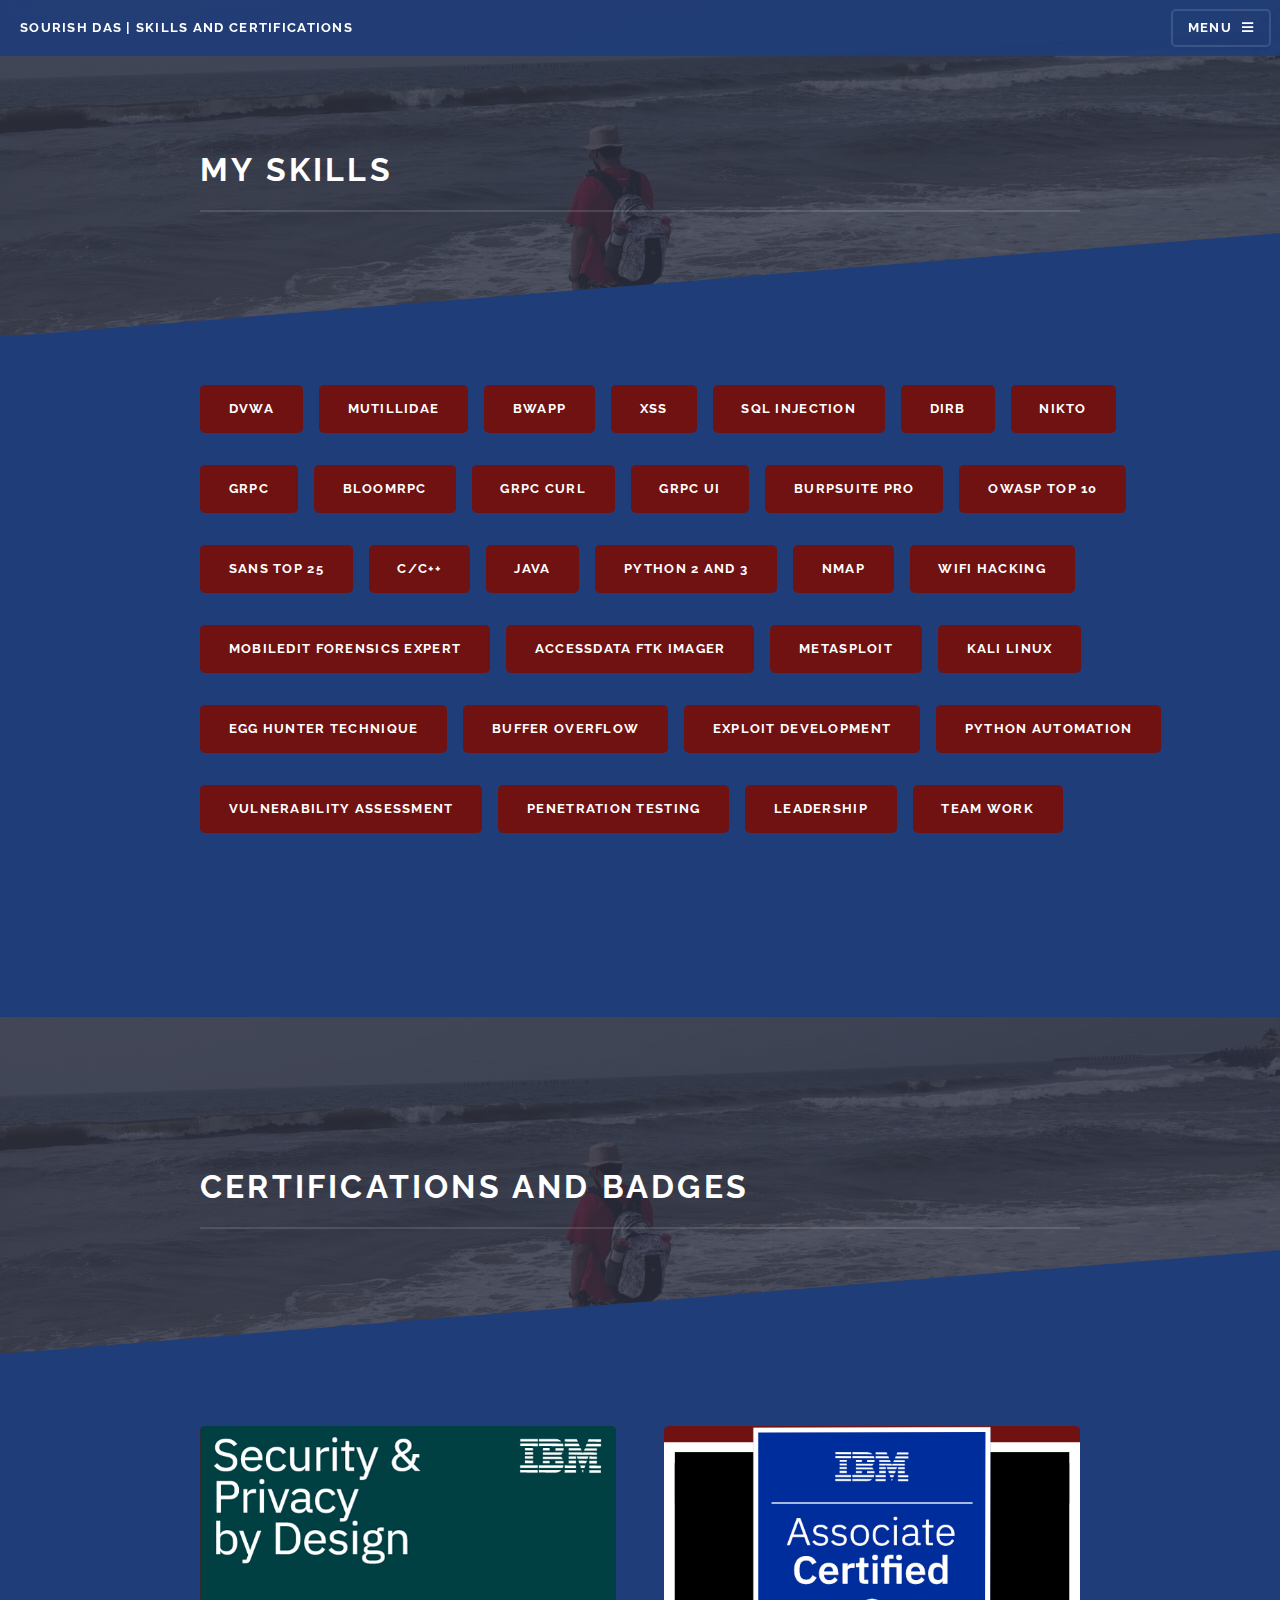
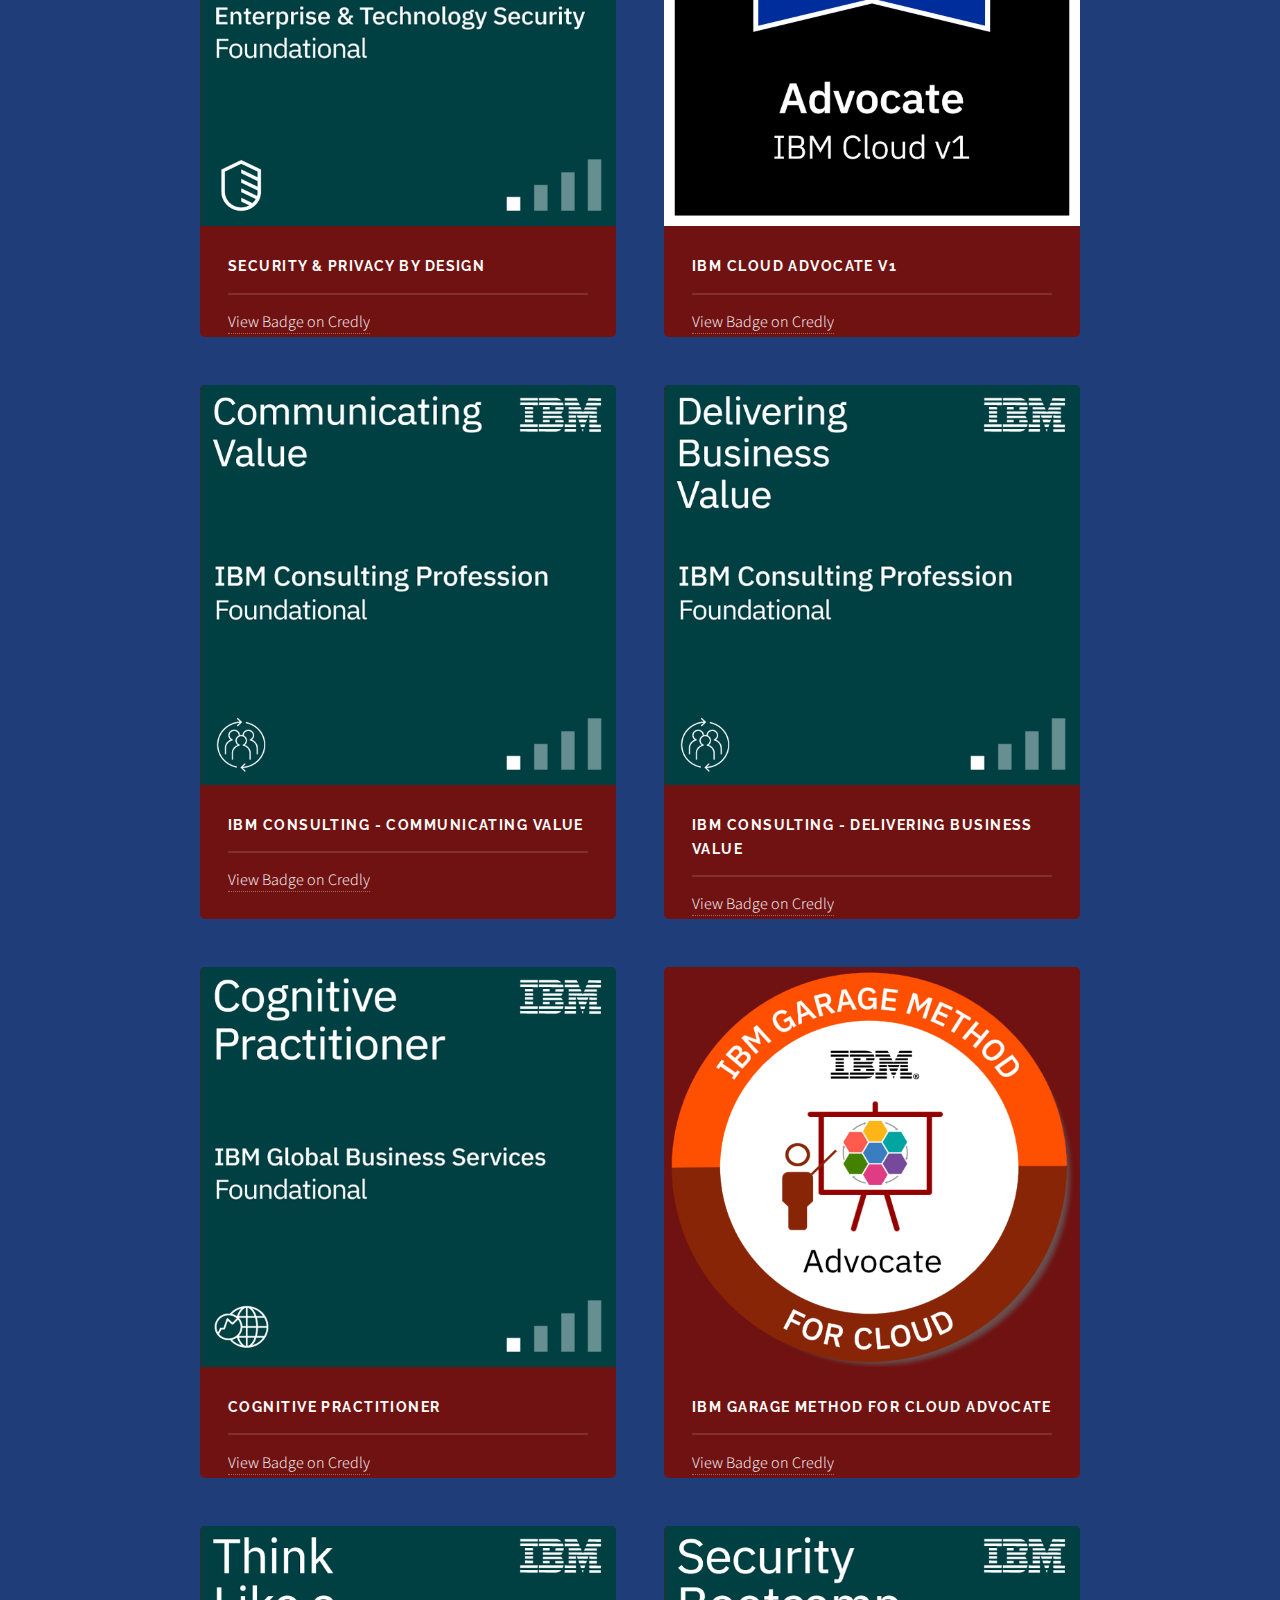
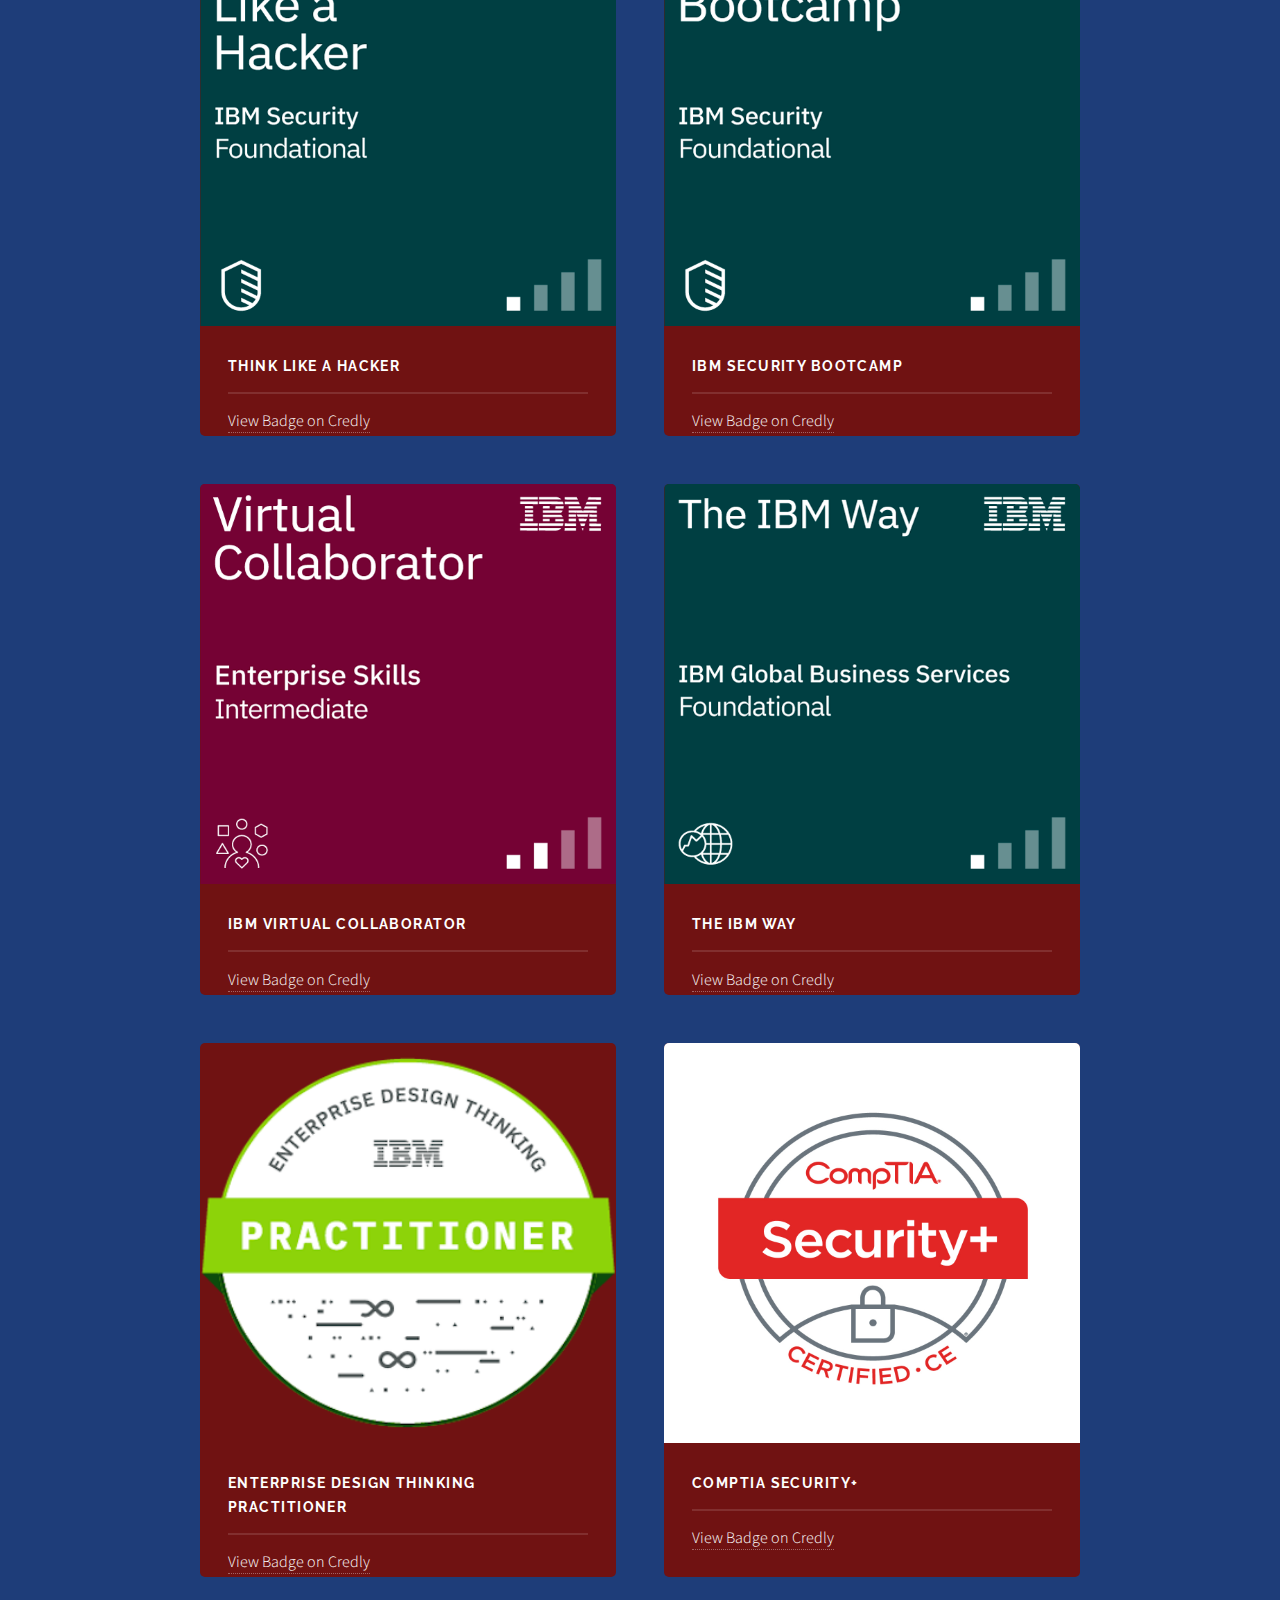
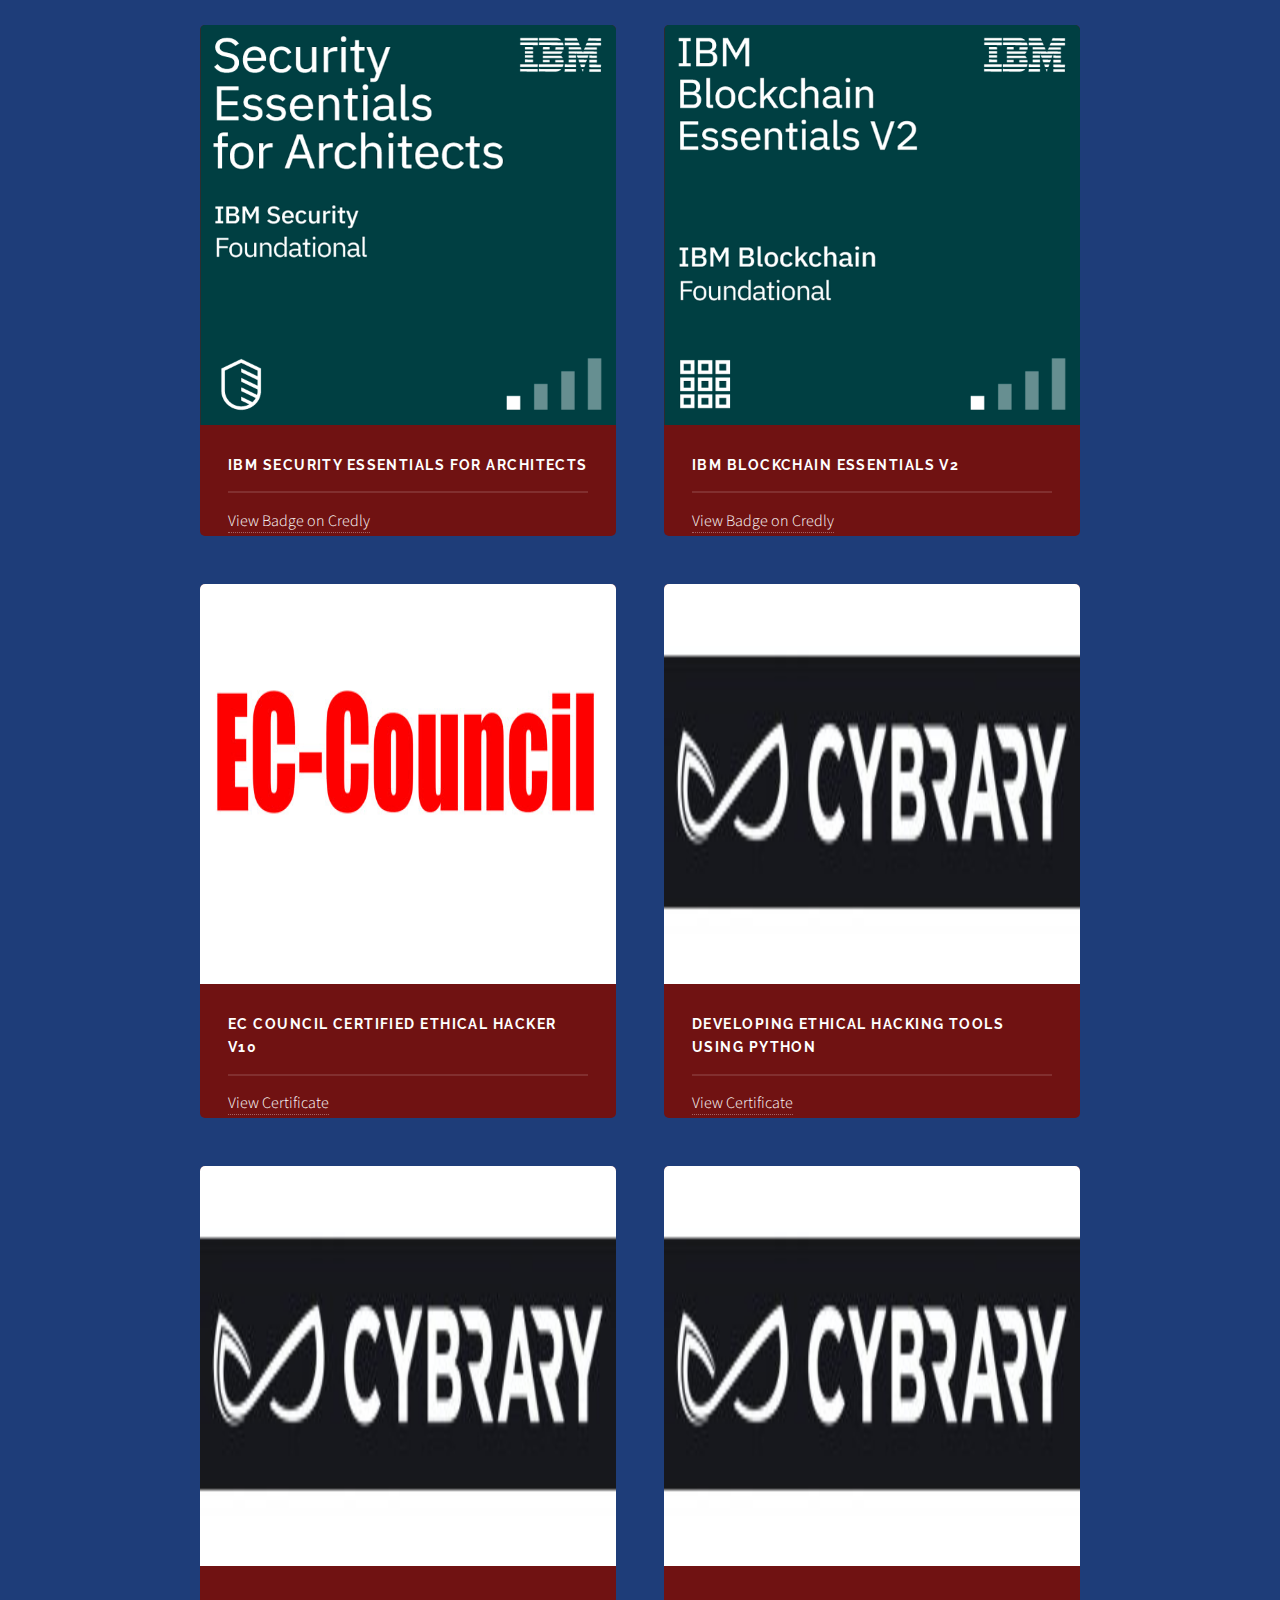
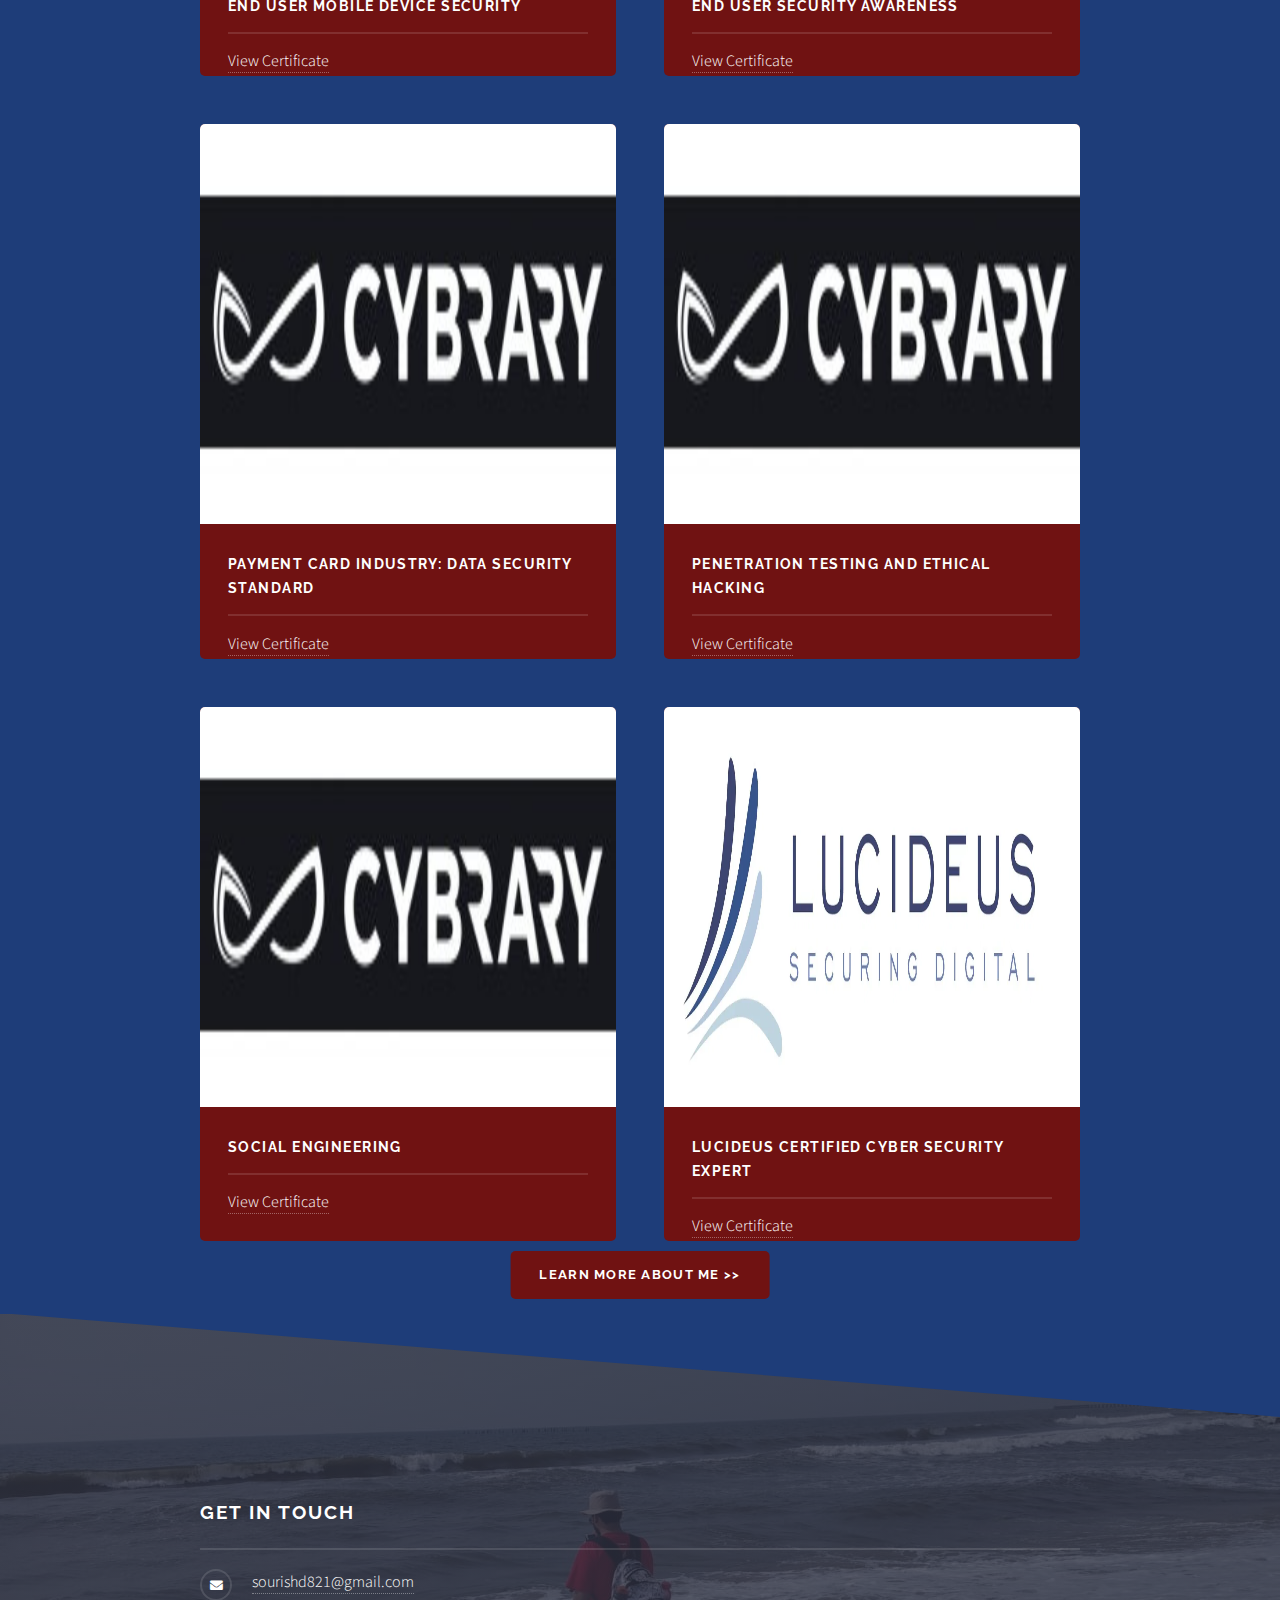
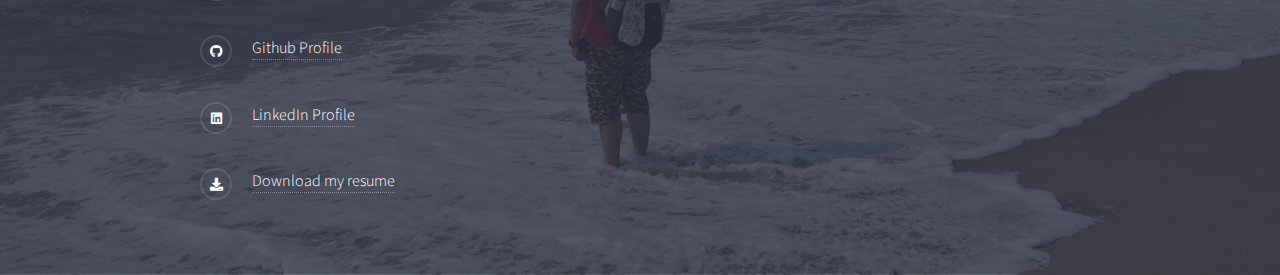
==== commit 3802d1da: "Minor content changes" ====
--- a/certifications_skills.html
+++ b/certifications_skills.html
@@ -111,6 +111,16 @@
 								<div class="inner">
 									<section class="features">
 										<article>
+											<a href="#" class="image"><img src="images/security-and-privacy-by-design-foundations.png" height="400"/></a>
+                                            <h3 class="major">Security & Privacy by Design</h3>
+                                            <a href="https://www.credly.com/badges/202bda35-5e3b-4fe6-83be-417beeba41f0/public_url">View Badge on Credly</a>
+										</article>
+										<article>
+											<a href="#" class="image"><img src="images/ibm-certified-advocate-cloud-v1.6.png" height="400"/></a>
+                                            <h3 class="major">IBM Cloud Advocate v1</h3>
+                                            <a href="https://www.credly.com/badges/aeeca380-1d63-473f-b2be-e67870956936/public_url">View Badge on Credly</a>
+										</article>
+										<article>
 											<a href="#" class="image"><img src="images/ibm-consulting-communicating-value.png" height="400"/></a>
                                             <h3 class="major">IBM Consulting - Communicating Value</h3>
                                             <a href="https://www.credly.com/badges/cf69a612-a2c3-44bf-88f9-f814e8a5e6dc/public_url">View Badge on Credly</a>
@@ -225,7 +235,7 @@
 							<li class="icon solid fa-envelope"><a href="mailto:sourishd21@gmail.com">sourishd821@gmail.com</a></li>
 							<li class="icon brands fa-github"><a href="https://www.github.com/sdas-ghub98">Github Profile</a></li>
 							<li class="icon brands fa-linkedin"><a href="https://www.linkedin.com/in/sclandestined">LinkedIn Profile</a></li>
-							<li class="icon solid fa-download"><a href="CV 2021.pdf">Download my resume</a></li>
+							<li class="icon solid fa-download"><a href="Resume 2022.pdf">Download my resume</a></li>
 					</div>
 				</section>
 
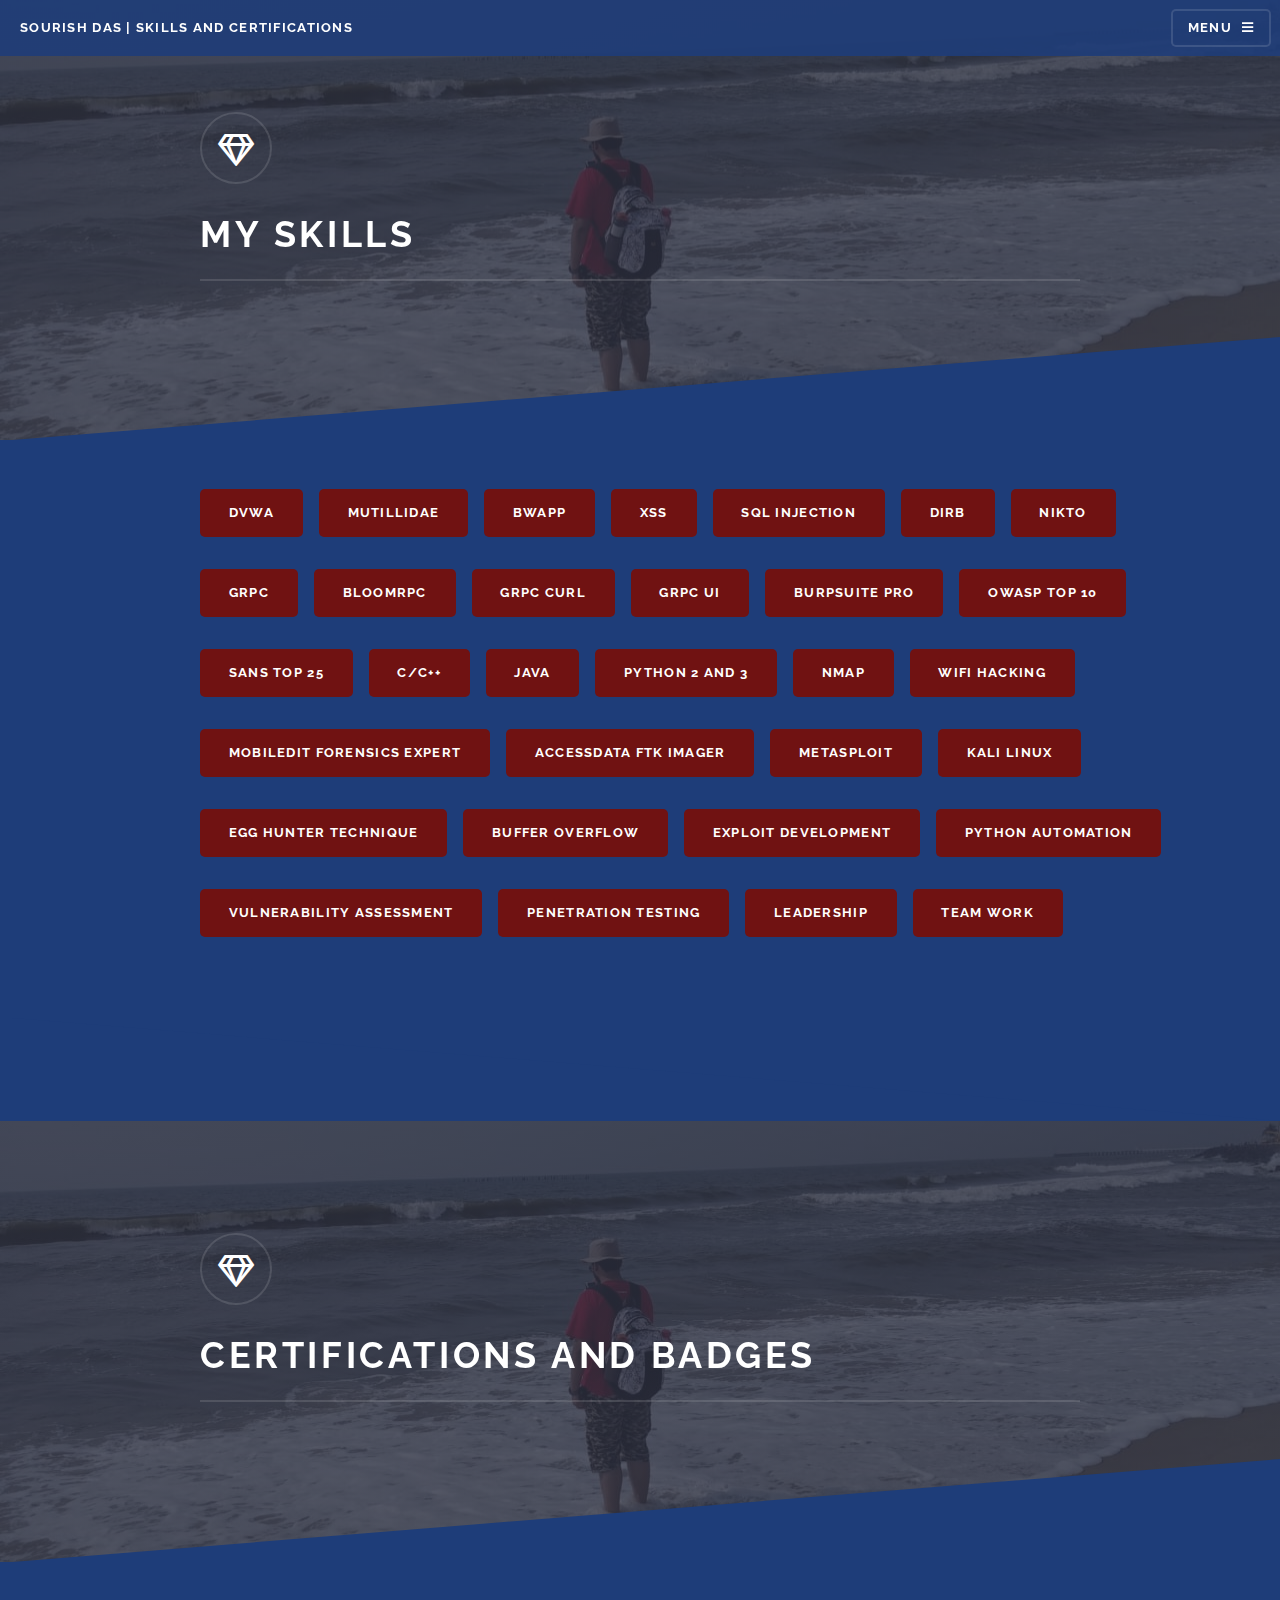
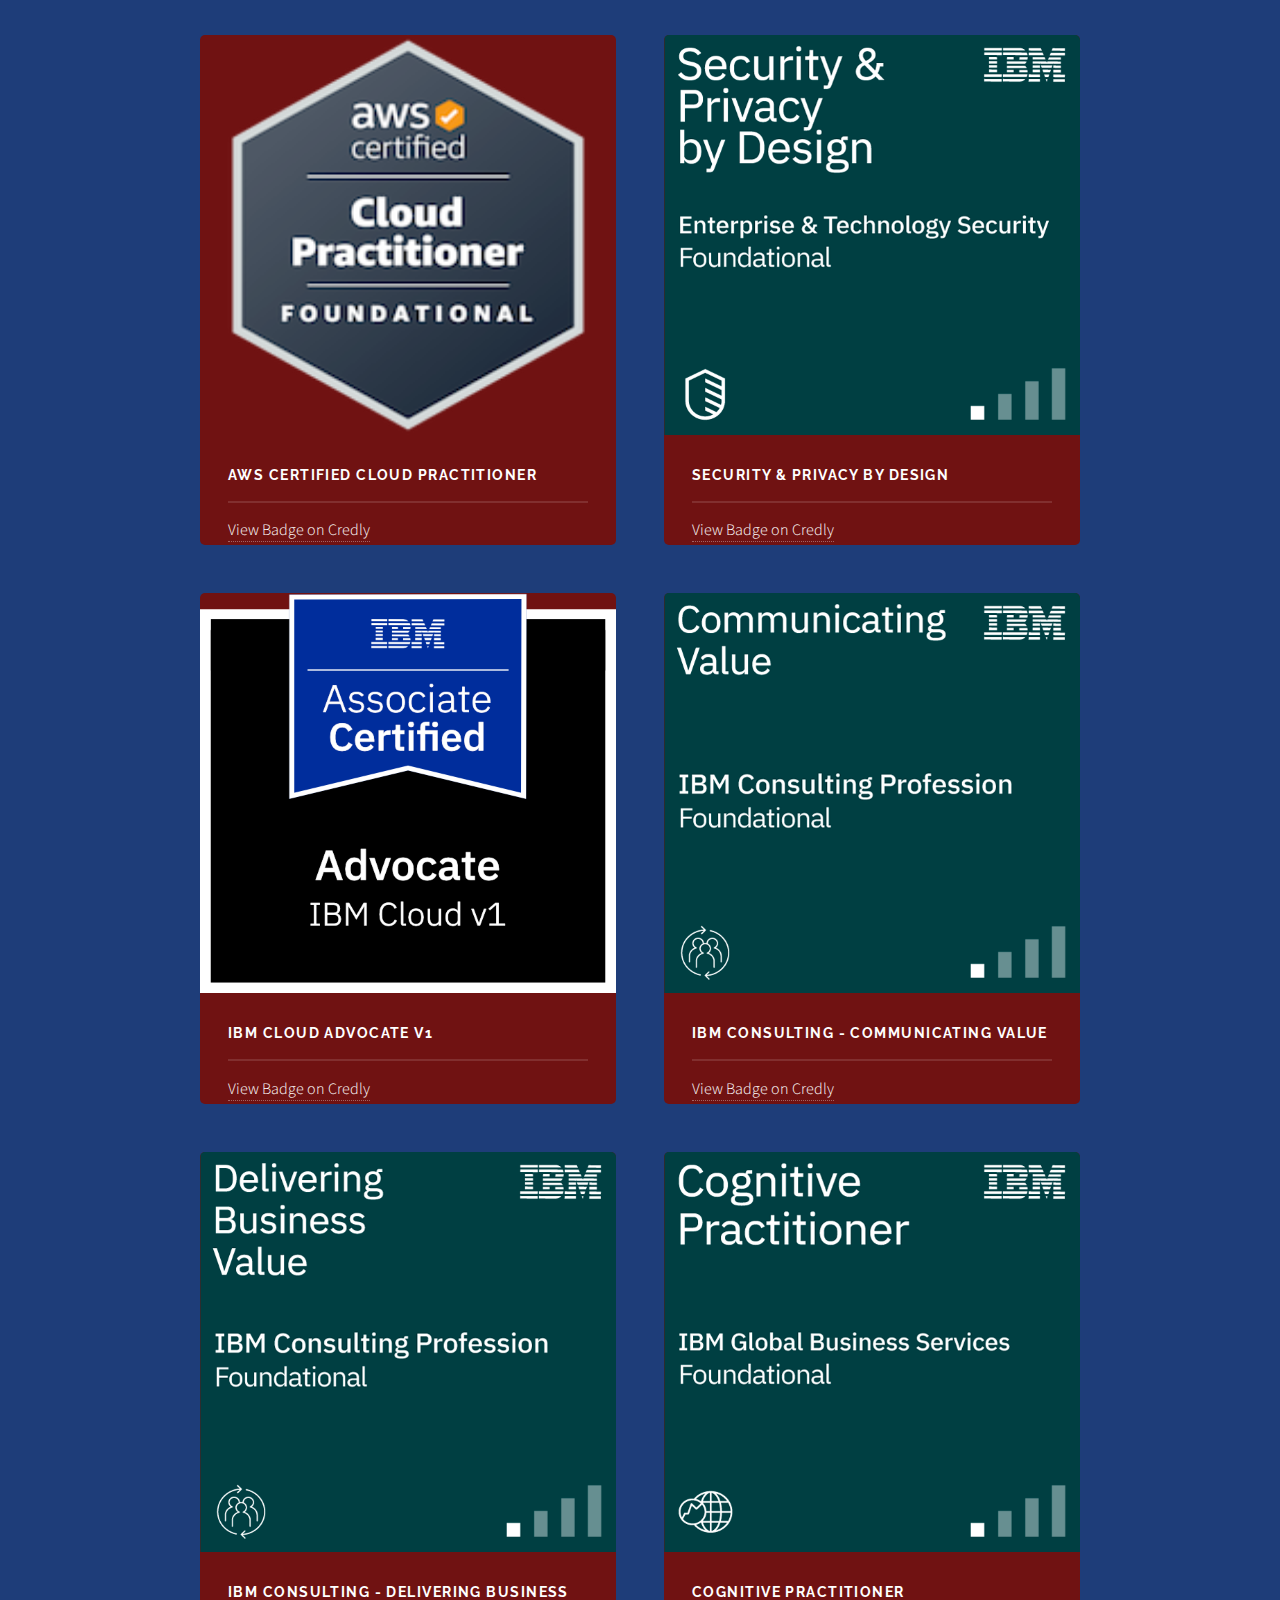
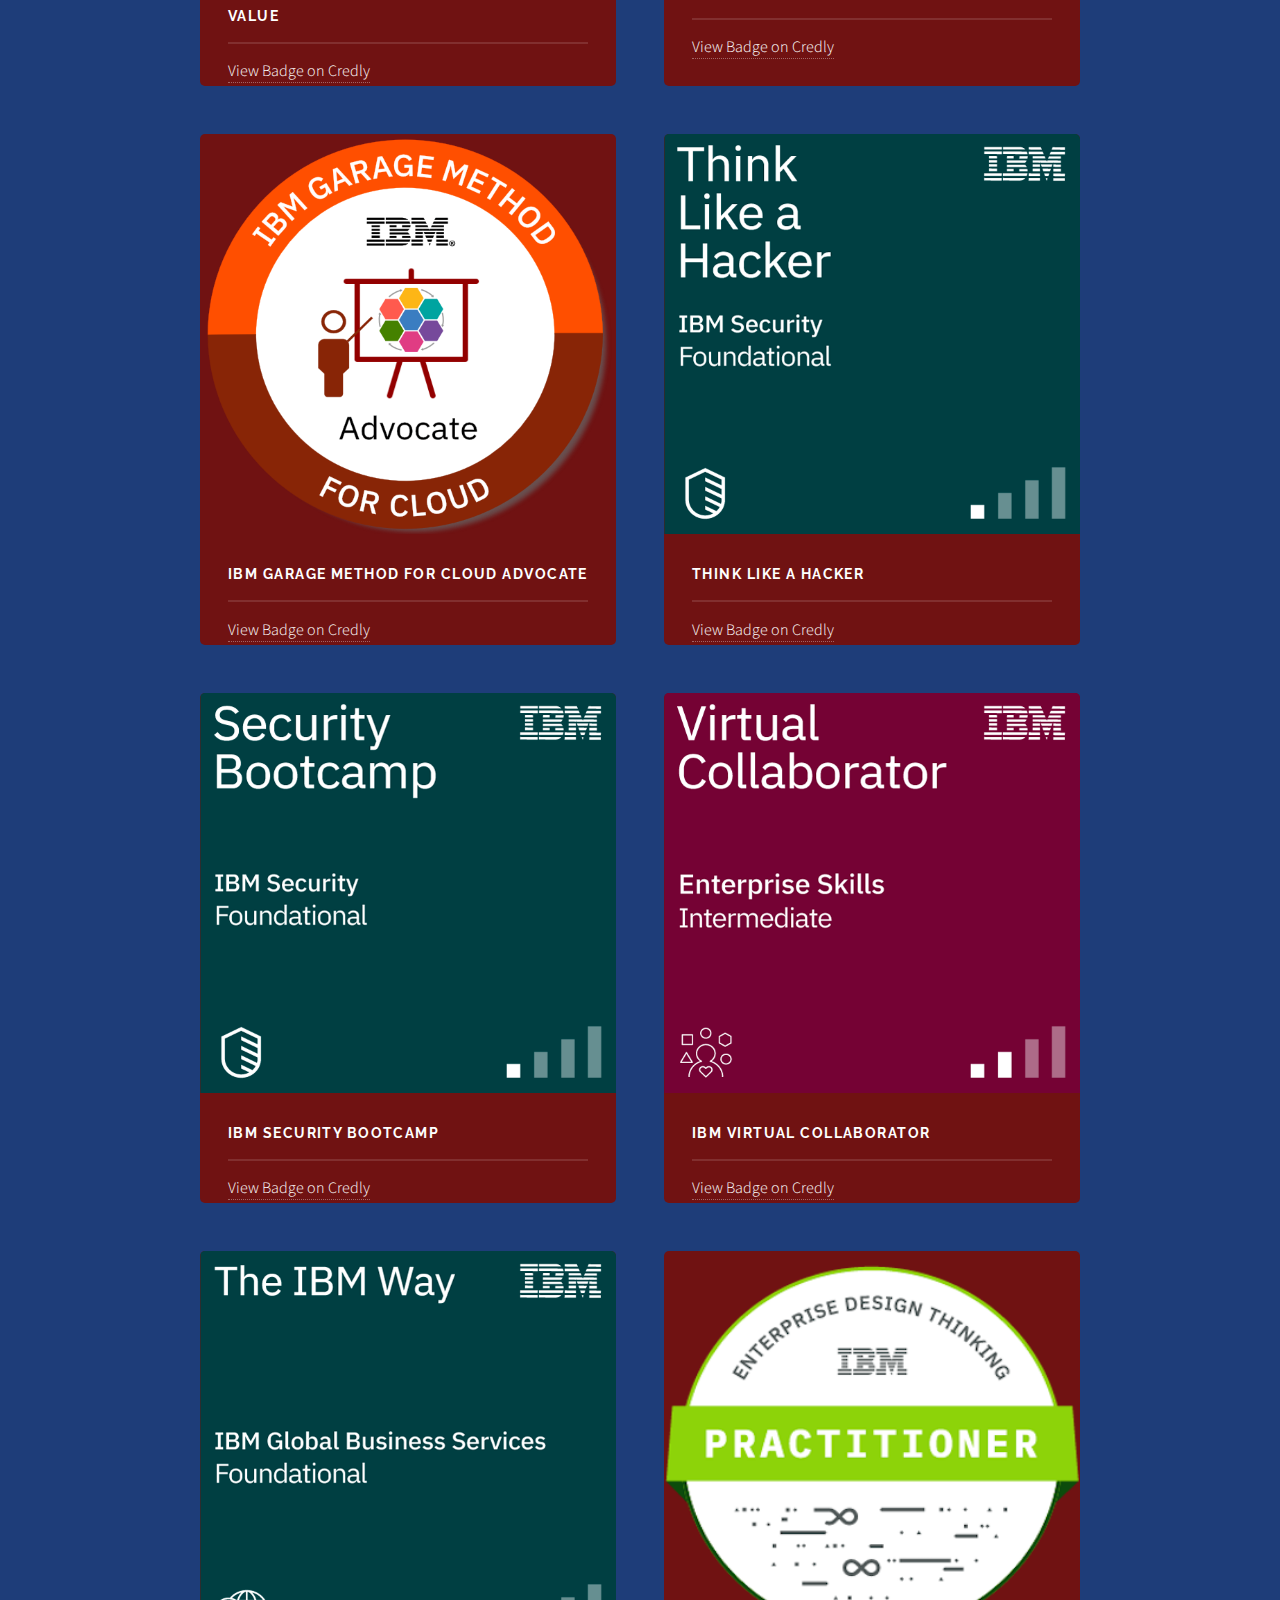
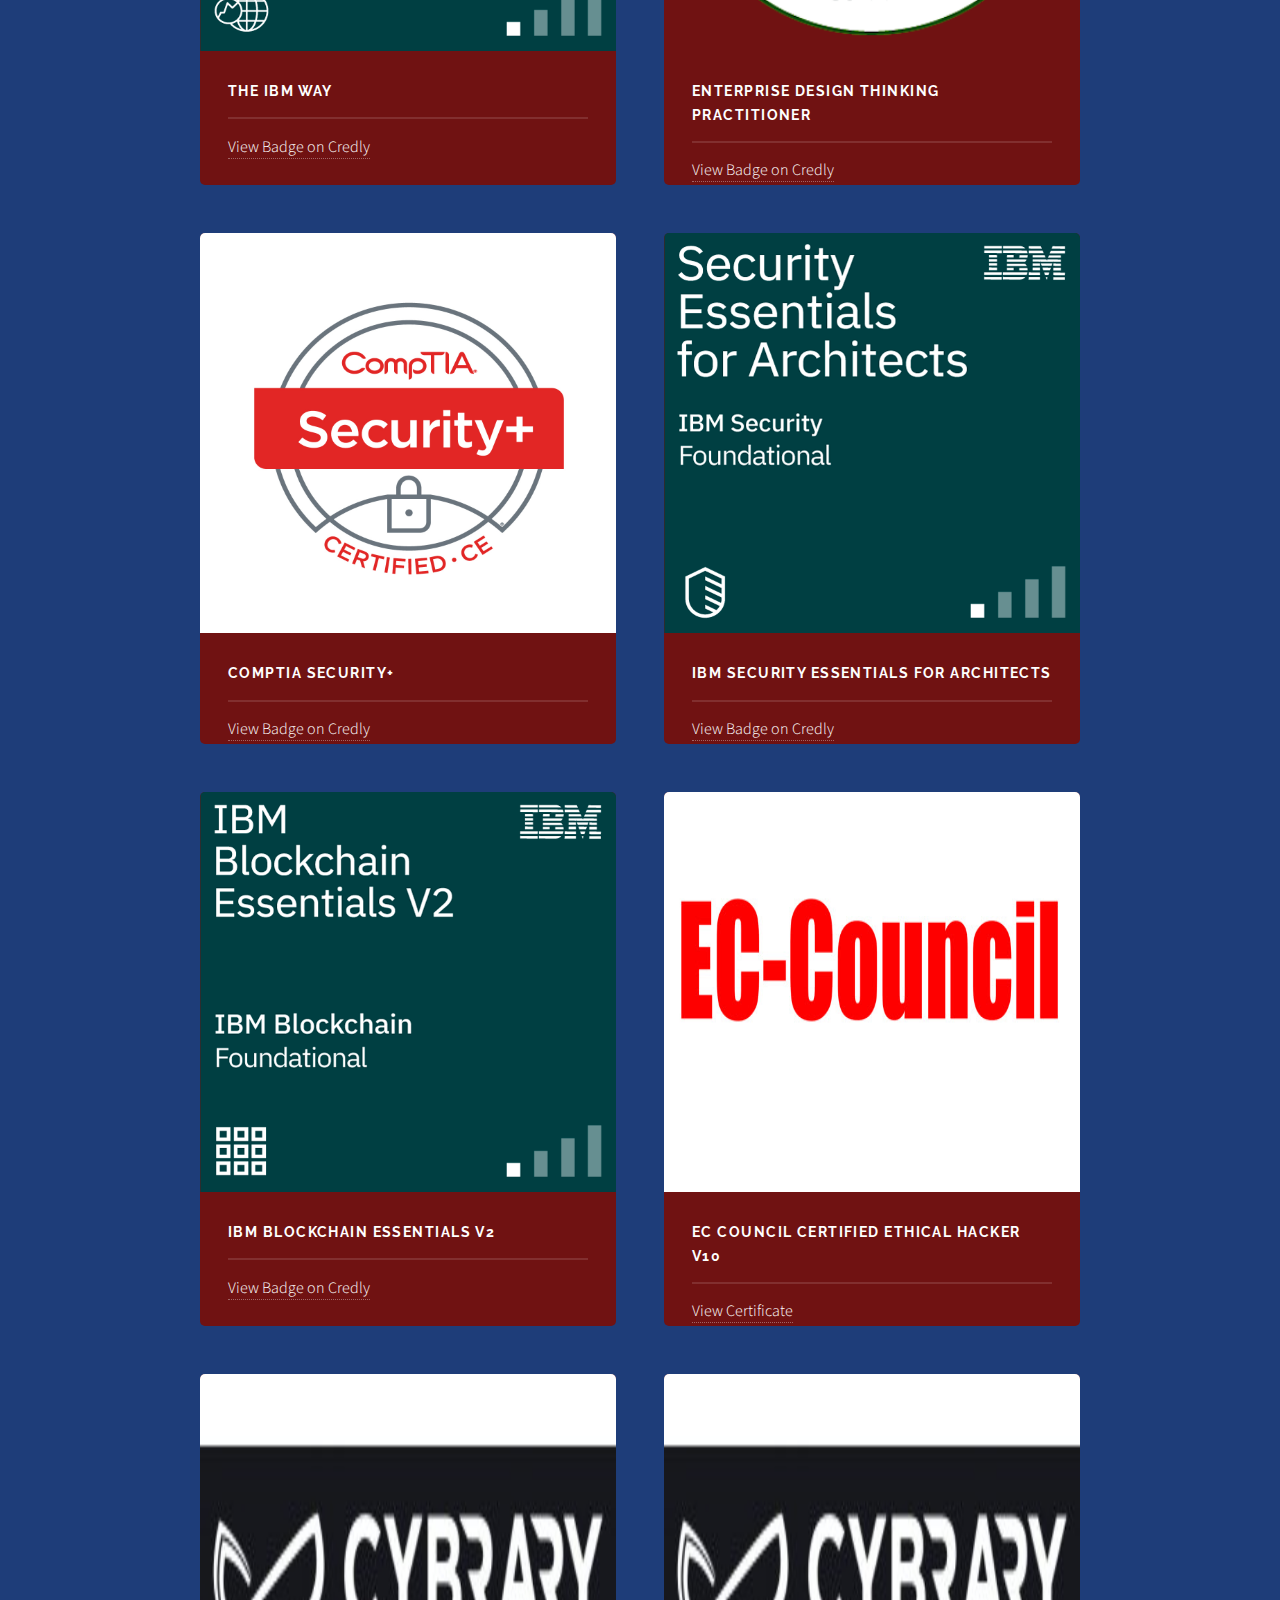
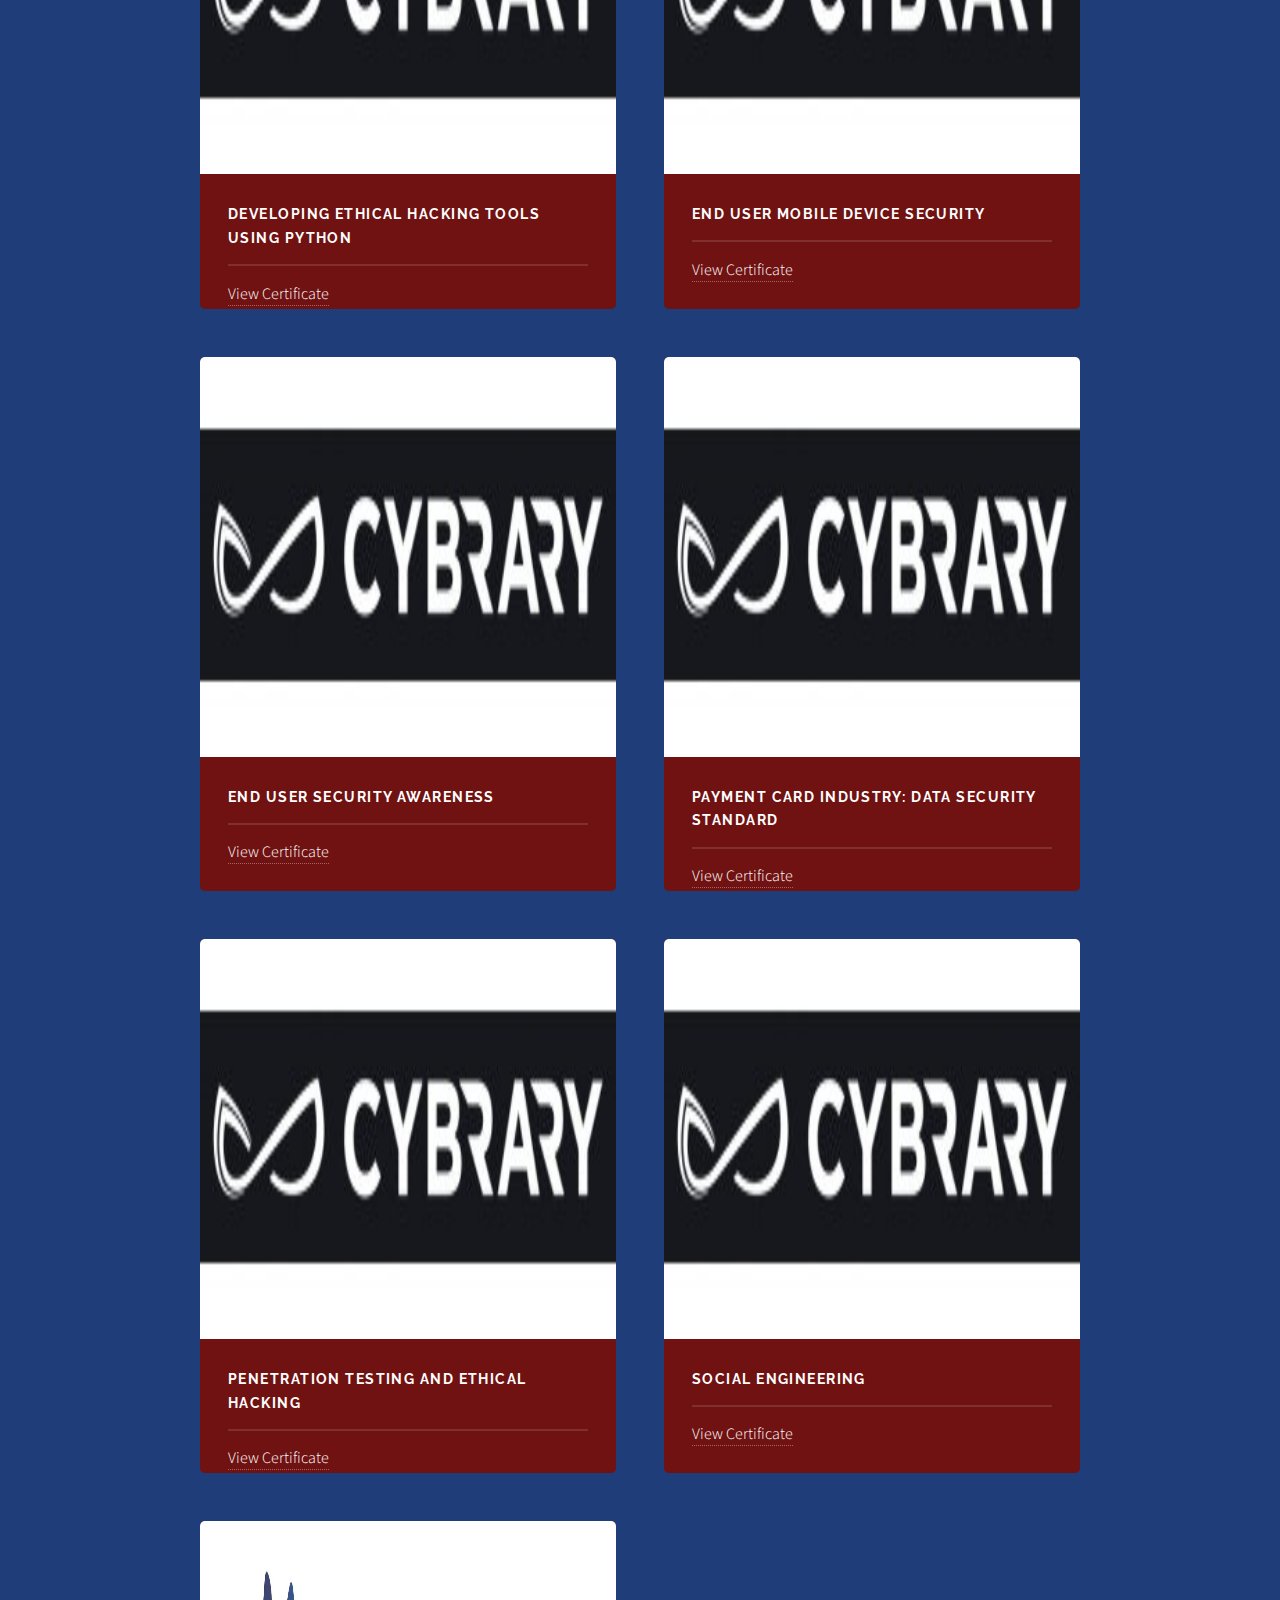
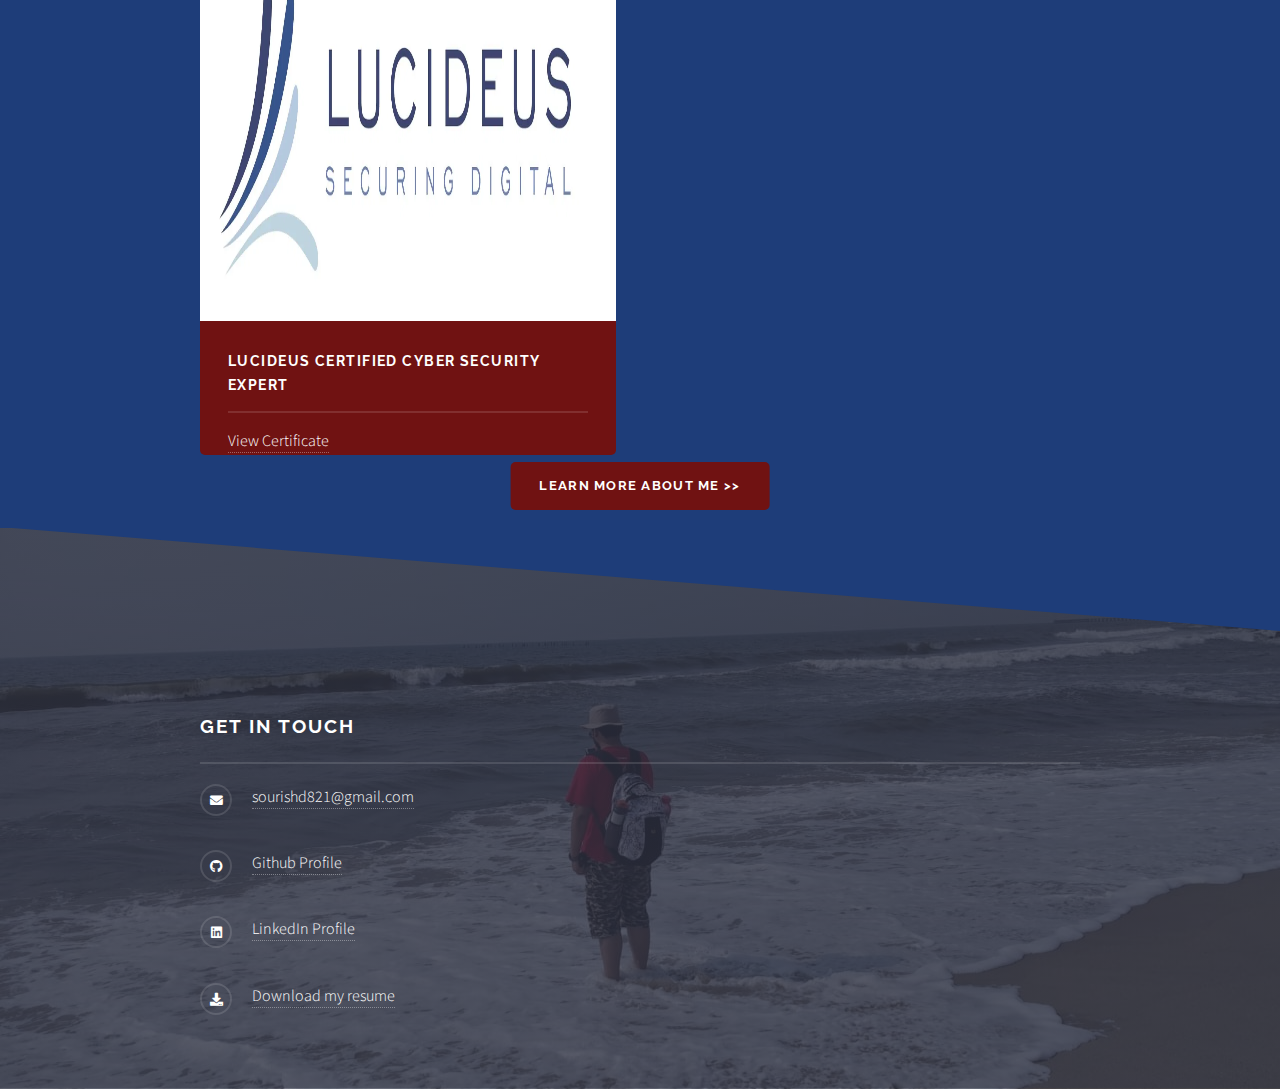
==== commit 75f3be1c: "Minor changes in UI and also updated the resume" ====
--- a/certifications_skills.html
+++ b/certifications_skills.html
@@ -36,13 +36,16 @@
 					</nav>
 
                 <!-- Skills -->
-                <section id="wrapper">
+                <section id="banner">
                     <header>
                         <div class="inner">
+							<div class="logo"><span class="icon fa-gem"></span></div>
                             <h2>My Skills</h2>
                         </div>
                     </header>
-
+					</section>
+					
+					<section id="wrapper">
                     <!-- Content -->
                         <div class="wrapper">
                             <div class="inner">
@@ -99,17 +102,24 @@
                         </div>
                     </section>    
 				<!-- Certifications -->
-					<section id="wrapper">
+					<section id="banner">
 						<header>
 							<div class="inner">
+								<div class="logo"><span class="icon fa-gem"></span></div>
 								<h2>Certifications and Badges</h2>
 							</div>
 						</header>
-
+						</section>
+						<section id="wrapper">
 						<!-- Content -->
 							<div class="wrapper">
 								<div class="inner">
 									<section class="features">
+										<article>
+											<a href="#" class="image"><img src="images/aws.png" height="400"/></a>
+                                            <h3 class="major">AWS Certified Cloud Practitioner</h3>
+                                            <a href="https://www.credly.com/badges/9849930b-55ed-4375-a7a5-62156740a29d/public_url">View Badge on Credly</a>
+										</article>
 										<article>
 											<a href="#" class="image"><img src="images/security-and-privacy-by-design-foundations.png" height="400"/></a>
                                             <h3 class="major">Security & Privacy by Design</h3>
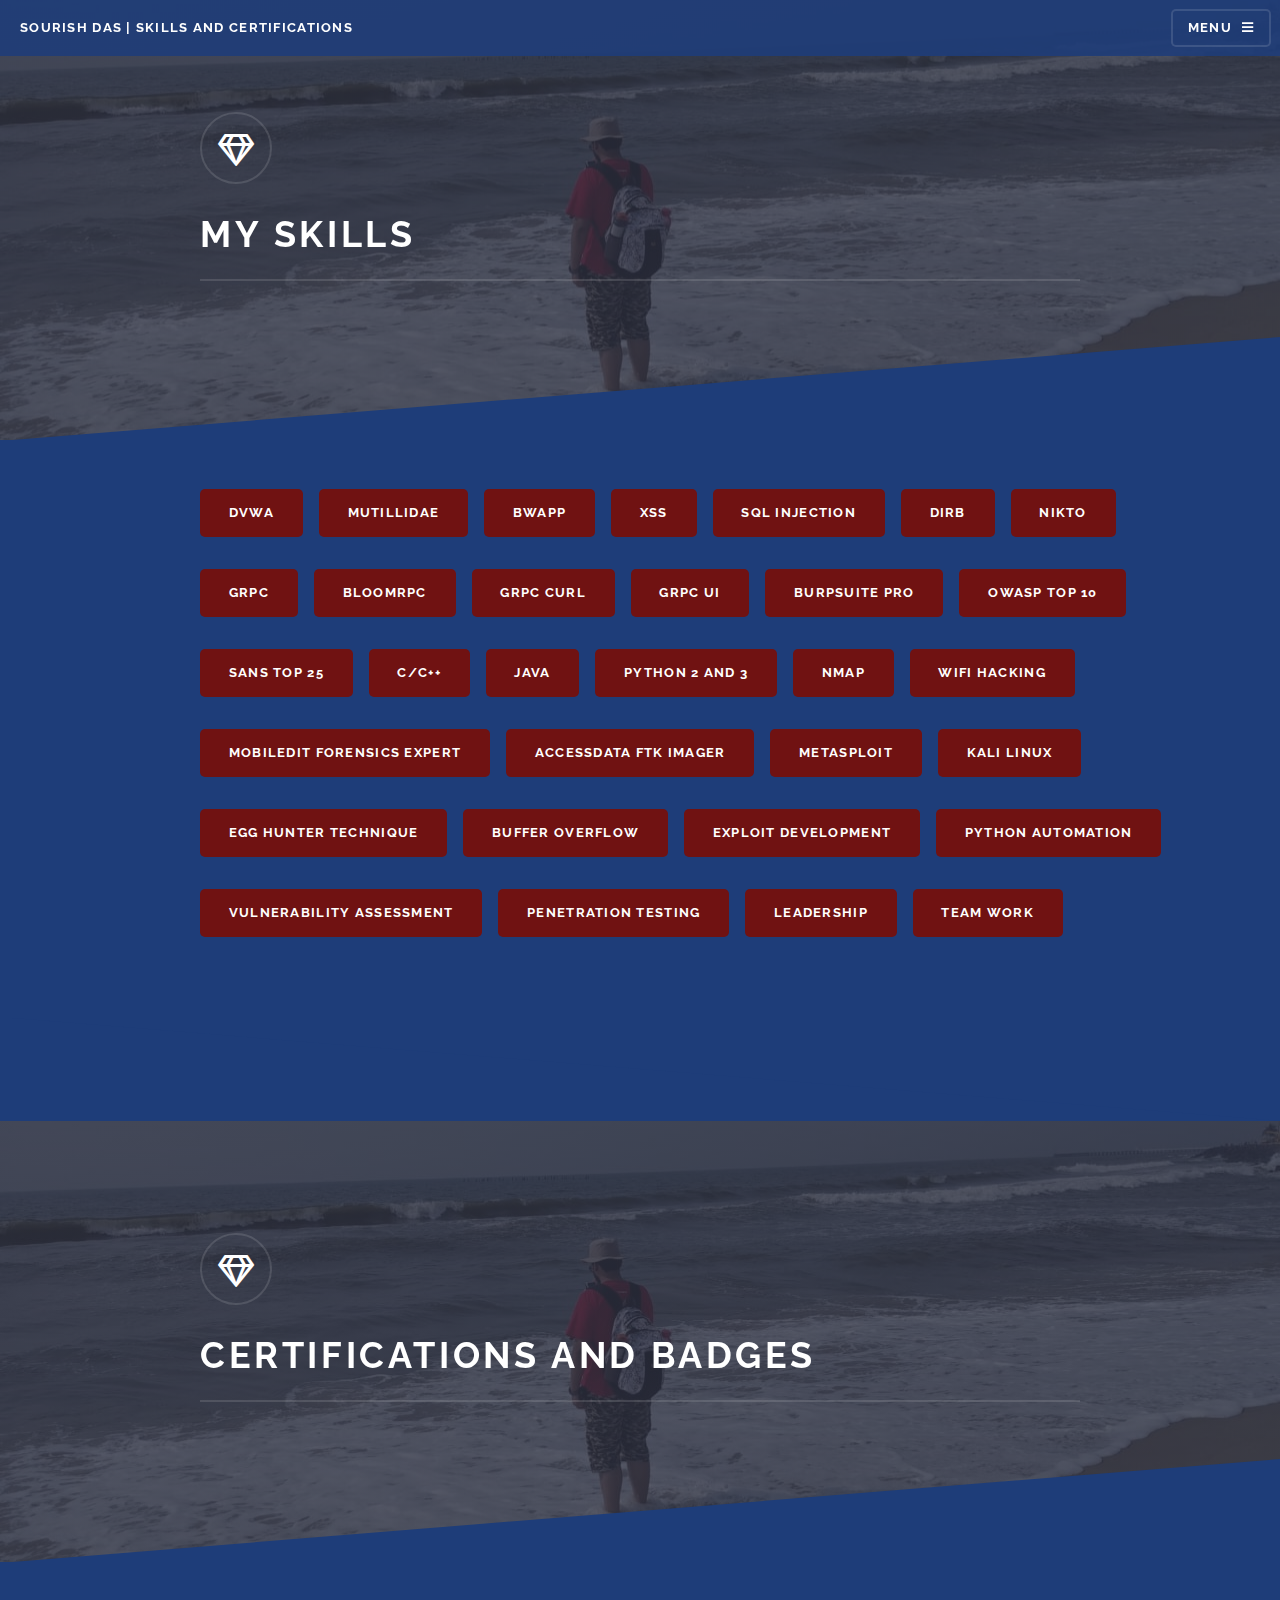
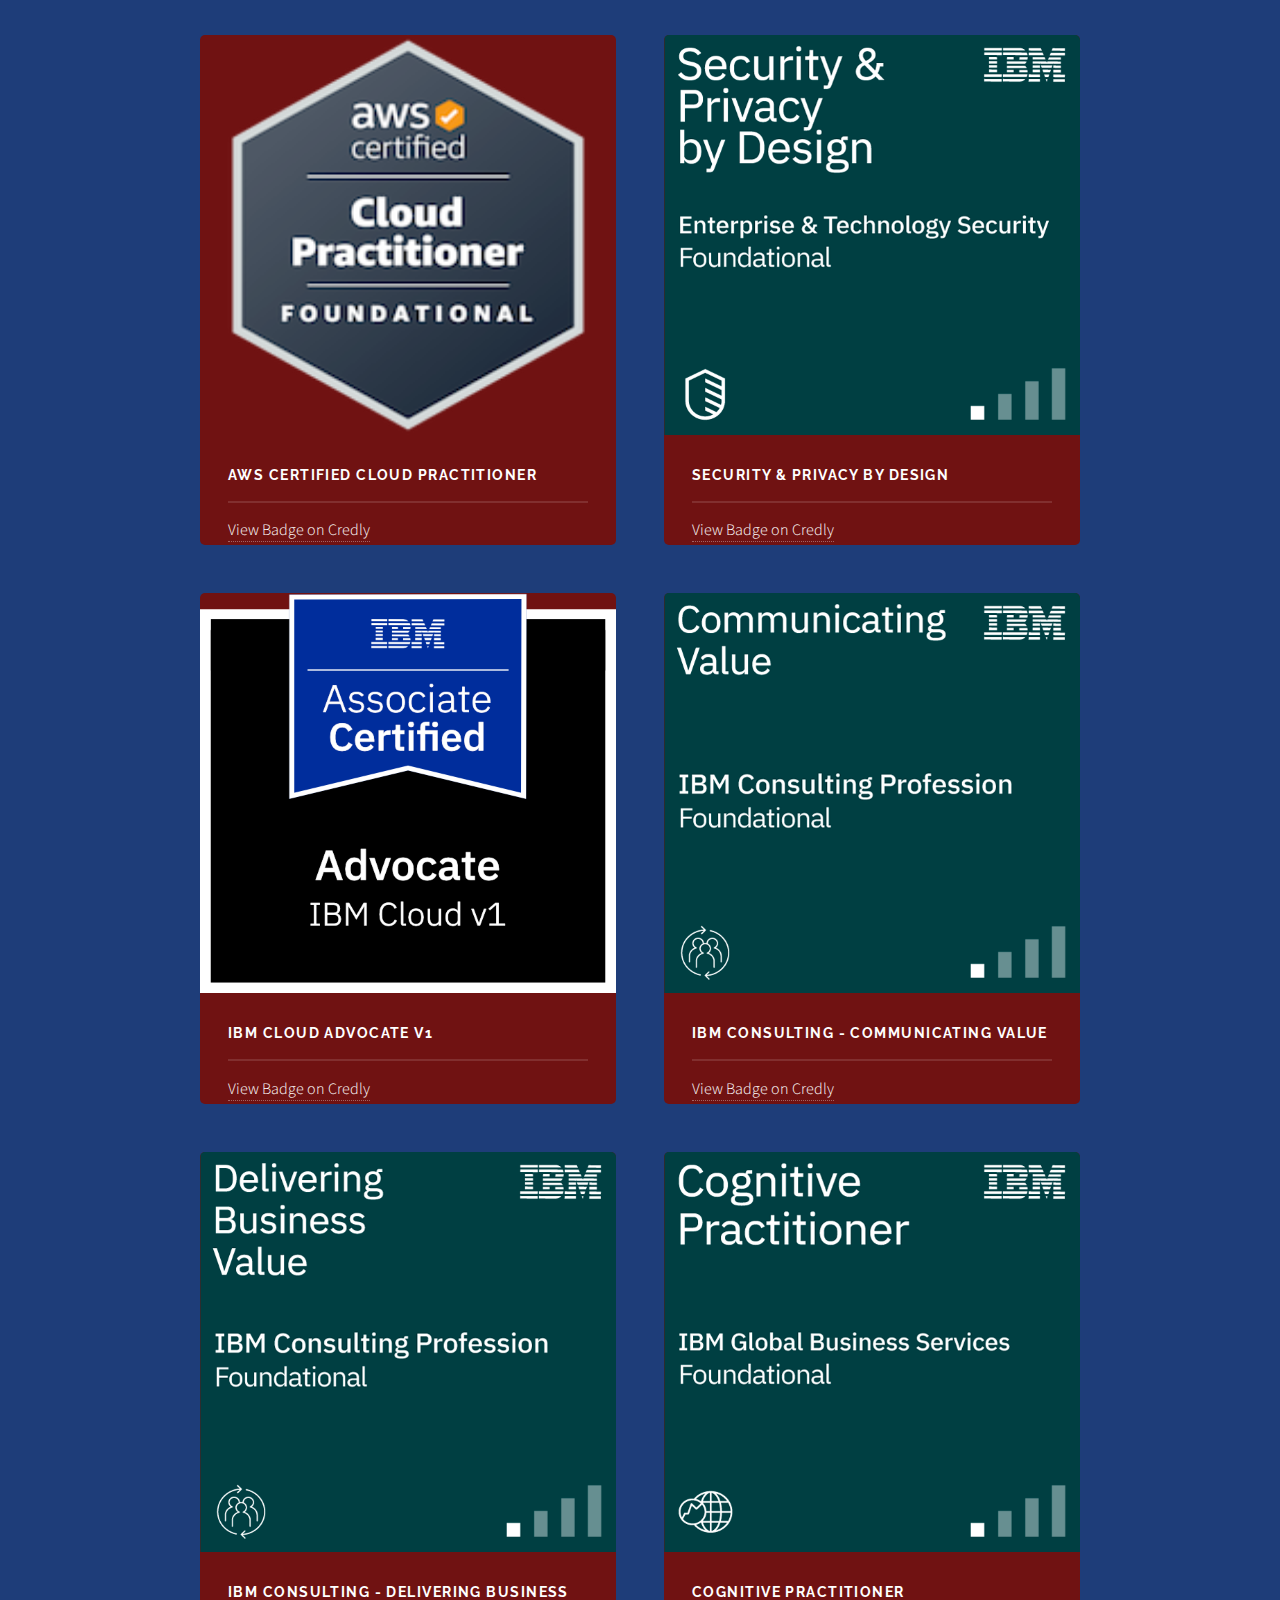
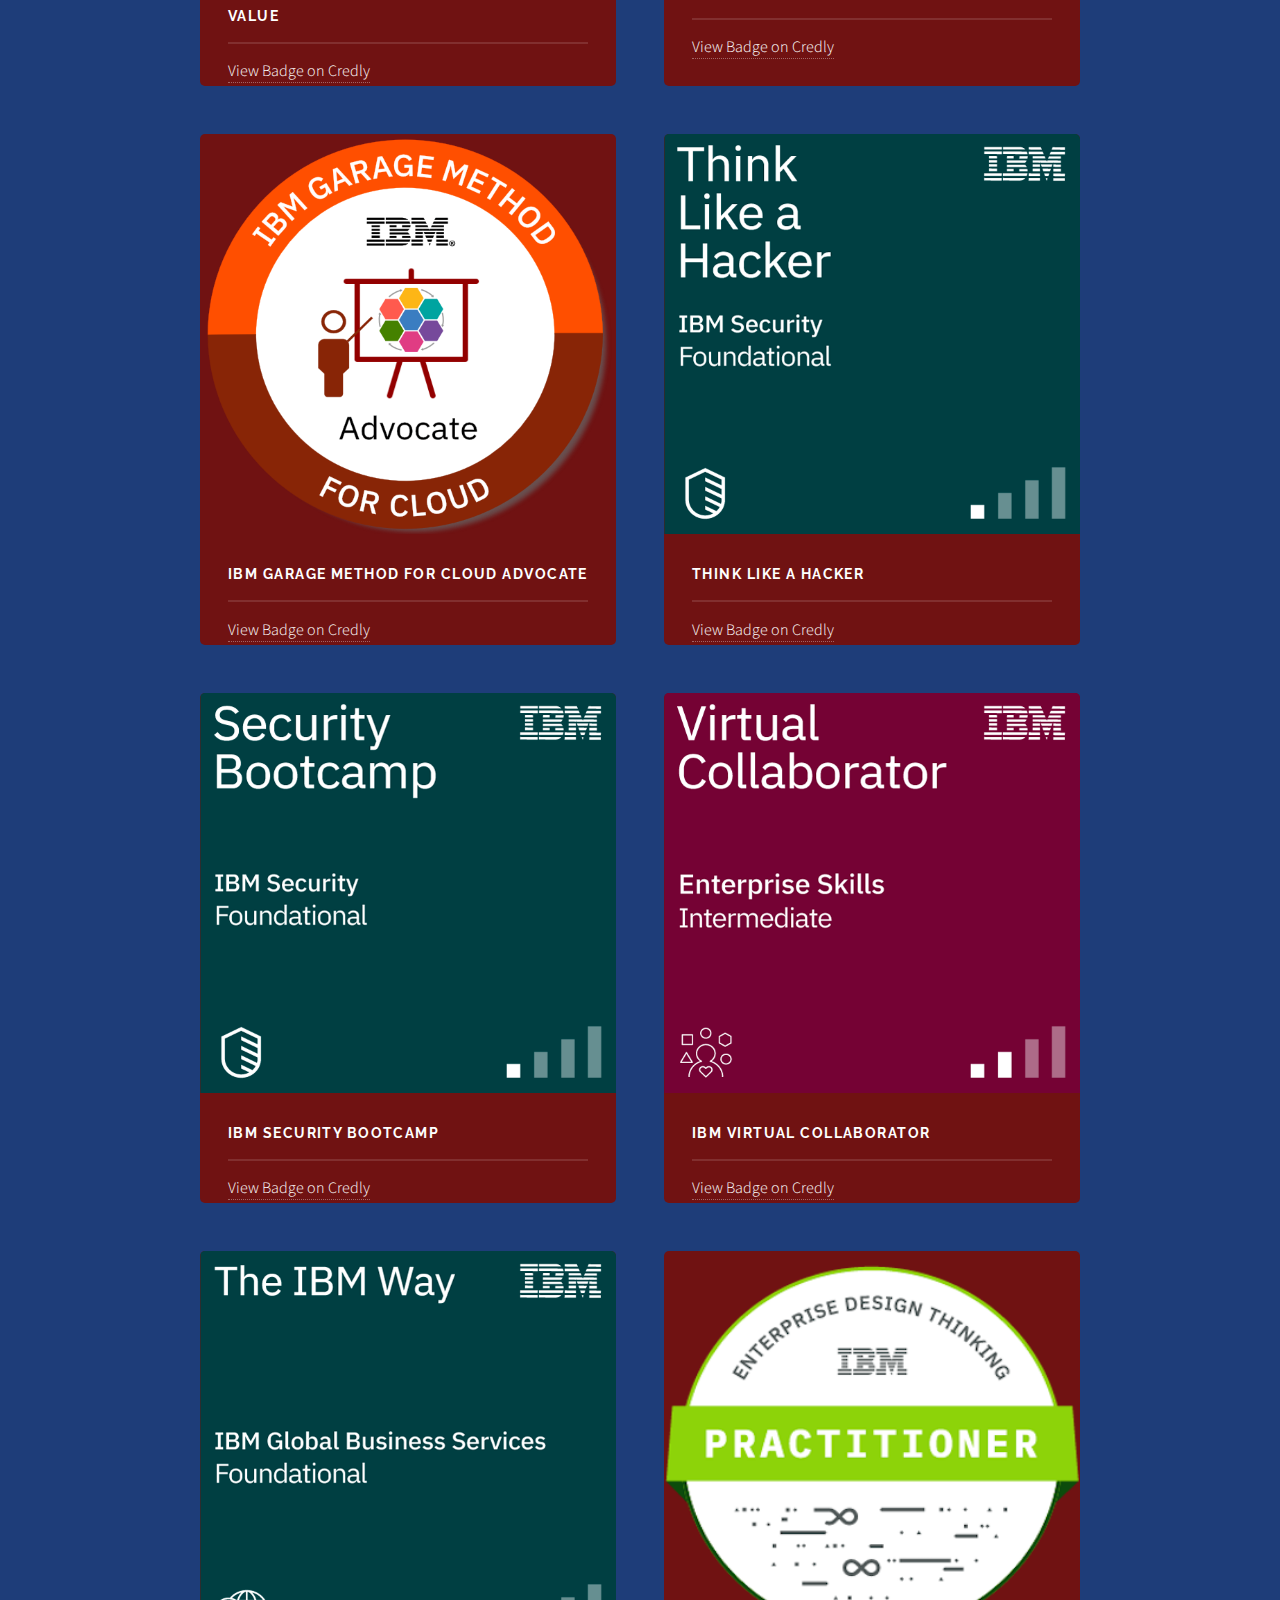
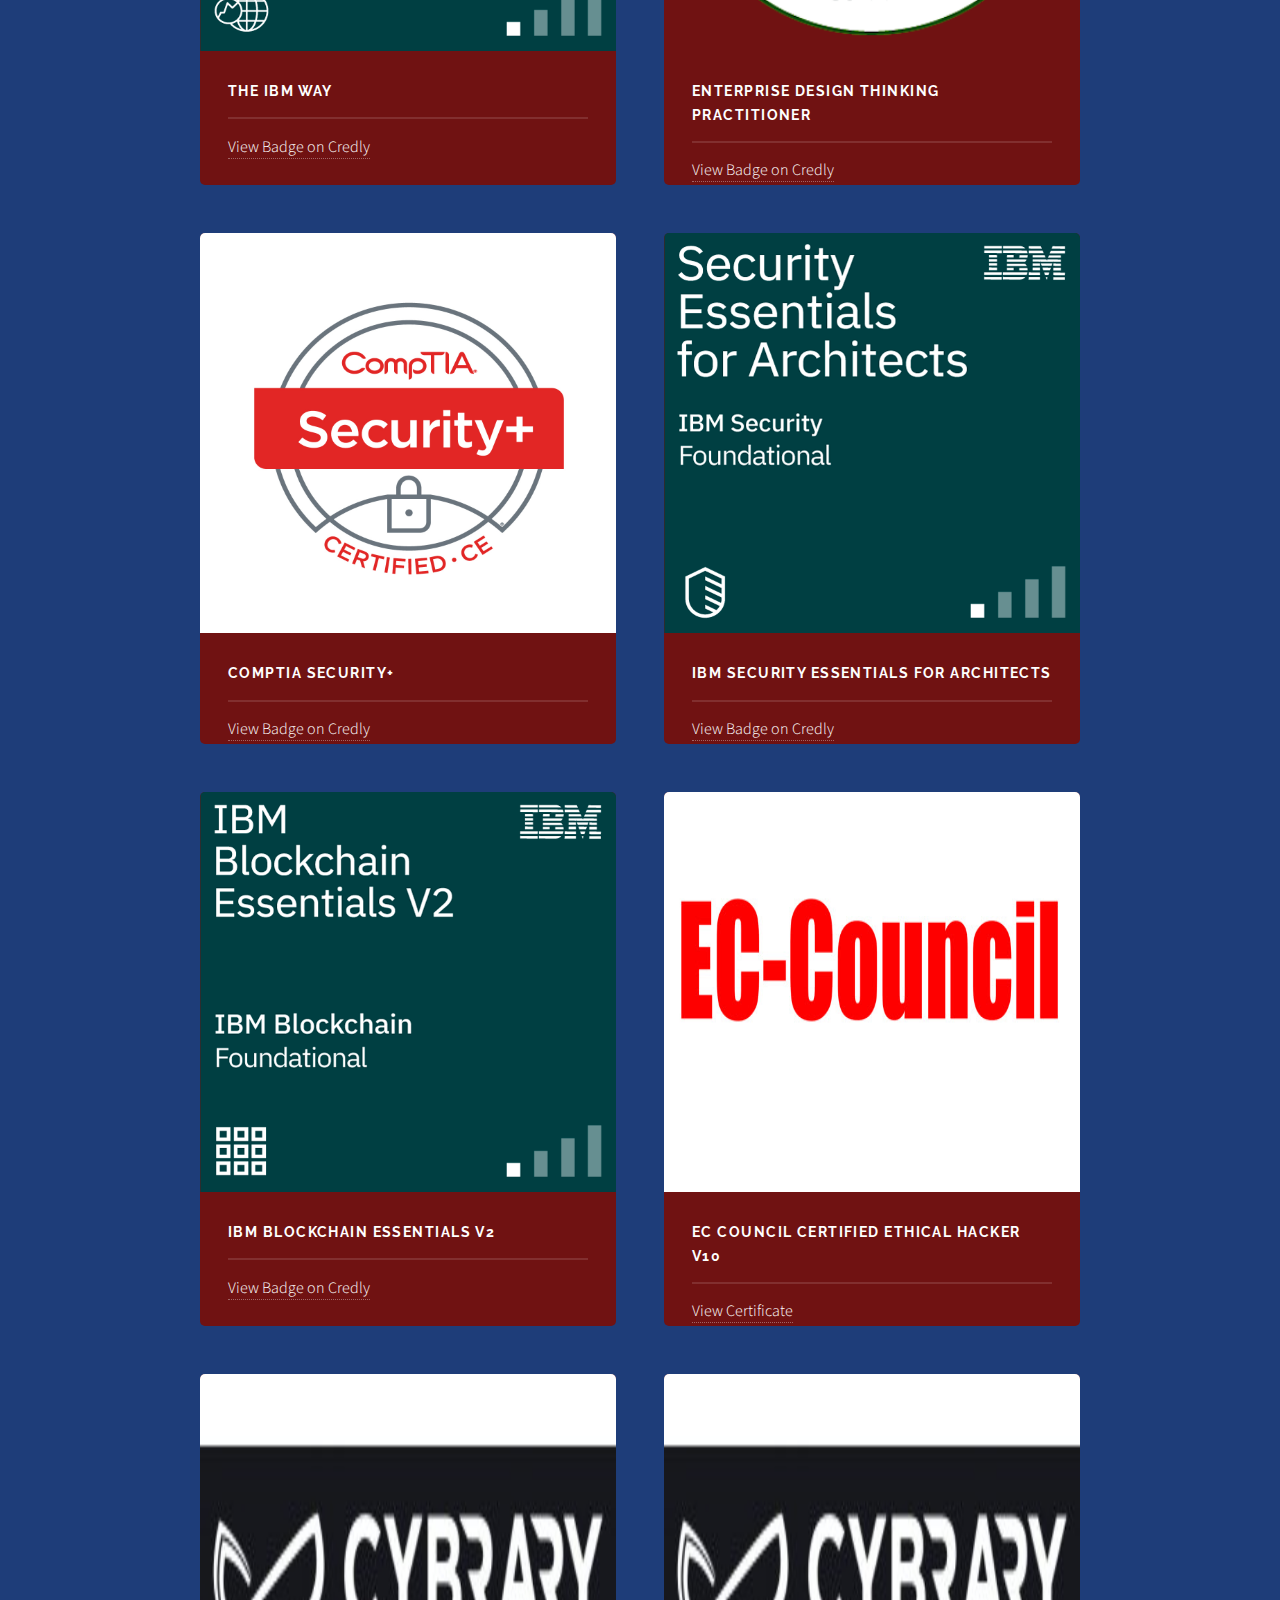
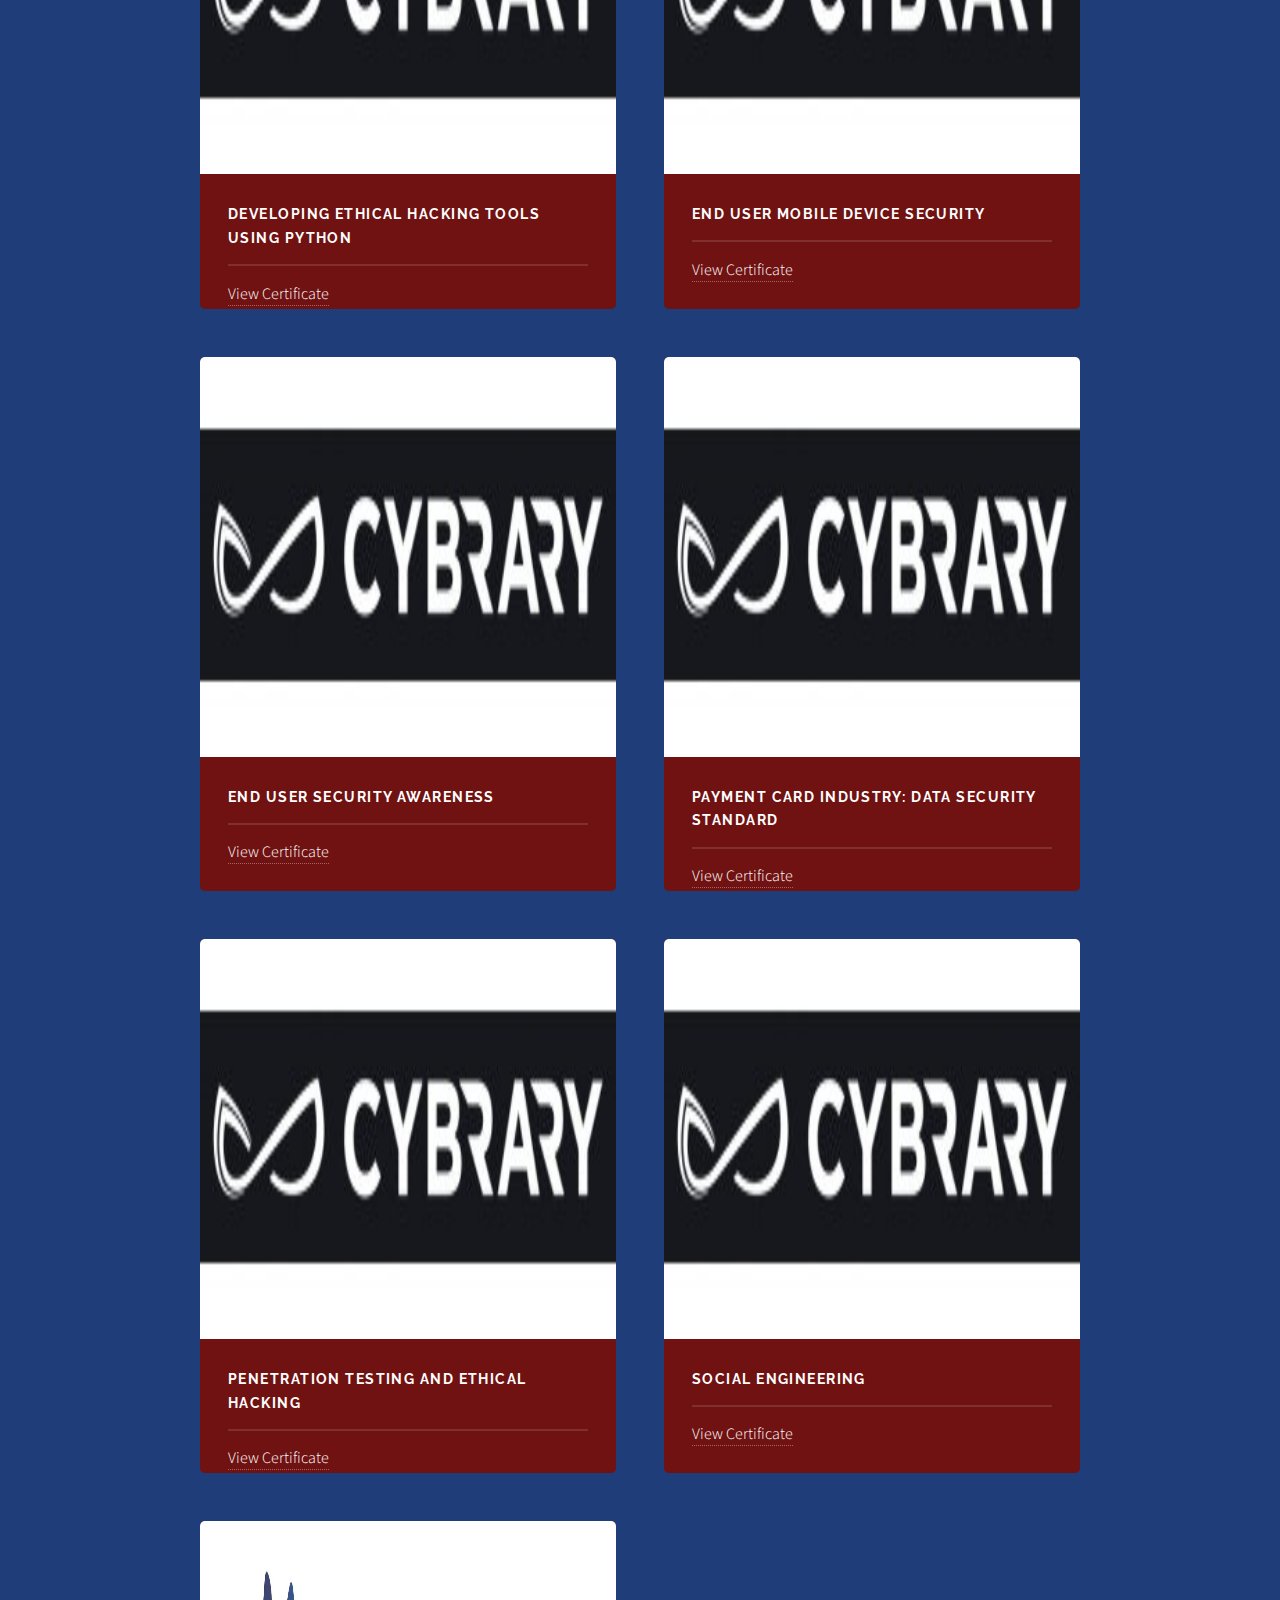
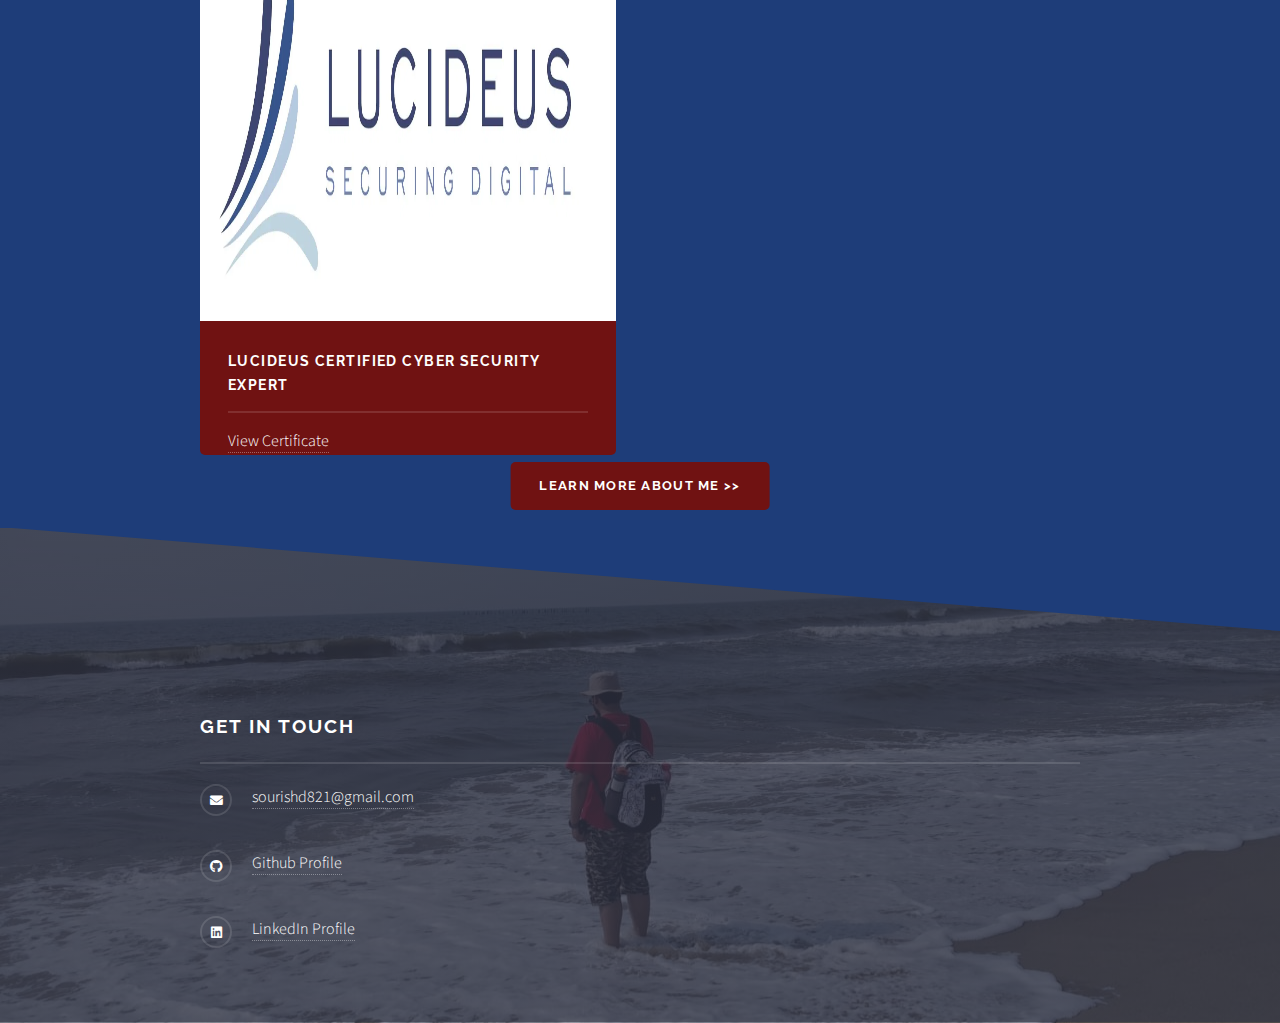
==== commit a3d68292: "Remove resume download section." ====
--- a/certifications_skills.html
+++ b/certifications_skills.html
@@ -244,8 +244,7 @@
 						<ul class="contact">
 							<li class="icon solid fa-envelope"><a href="mailto:sourishd21@gmail.com">sourishd821@gmail.com</a></li>
 							<li class="icon brands fa-github"><a href="https://www.github.com/sdas-ghub98">Github Profile</a></li>
-							<li class="icon brands fa-linkedin"><a href="https://www.linkedin.com/in/sclandestined">LinkedIn Profile</a></li>
-							<li class="icon solid fa-download"><a href="Resume 2022.pdf">Download my resume</a></li>
+							<li class="icon brands fa-linkedin"><a href="https://www.linkedin.com/in/sclandestined">LinkedIn Profile</a></li>							
 					</div>
 				</section>
 
